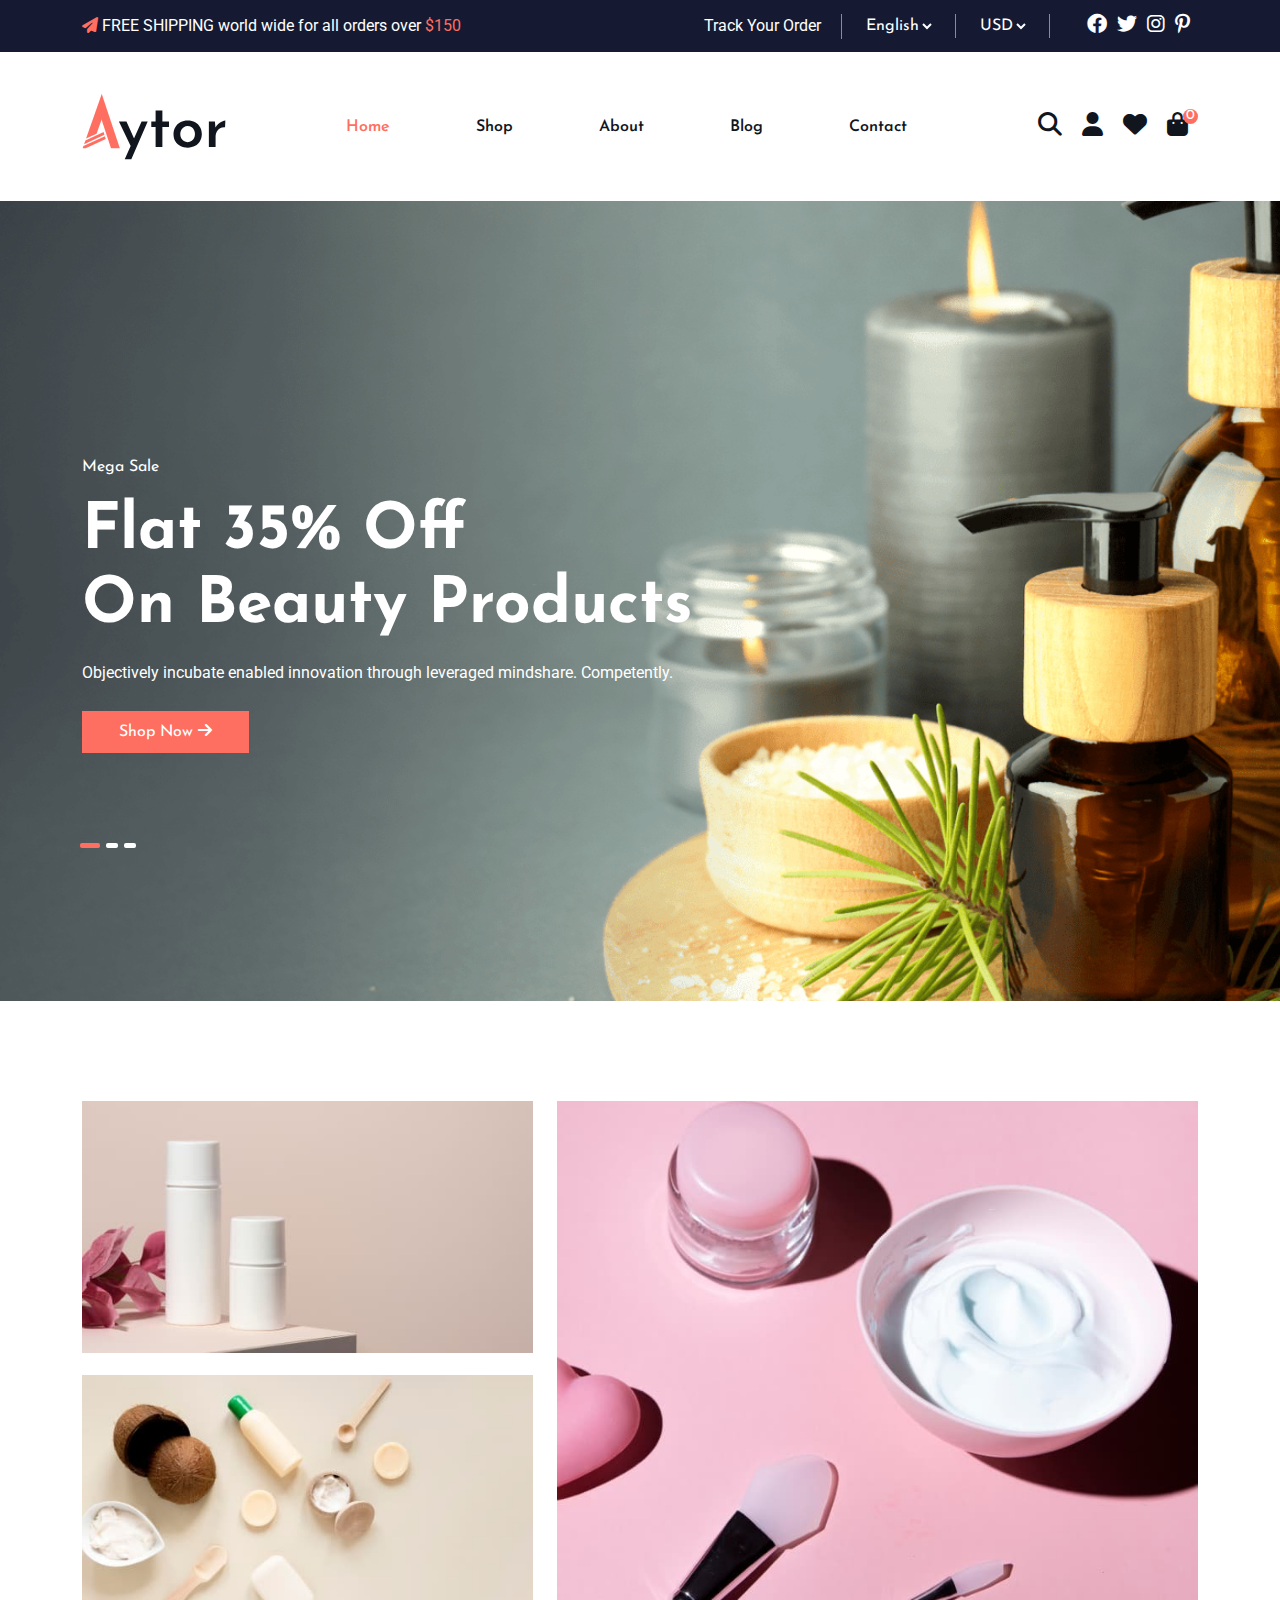
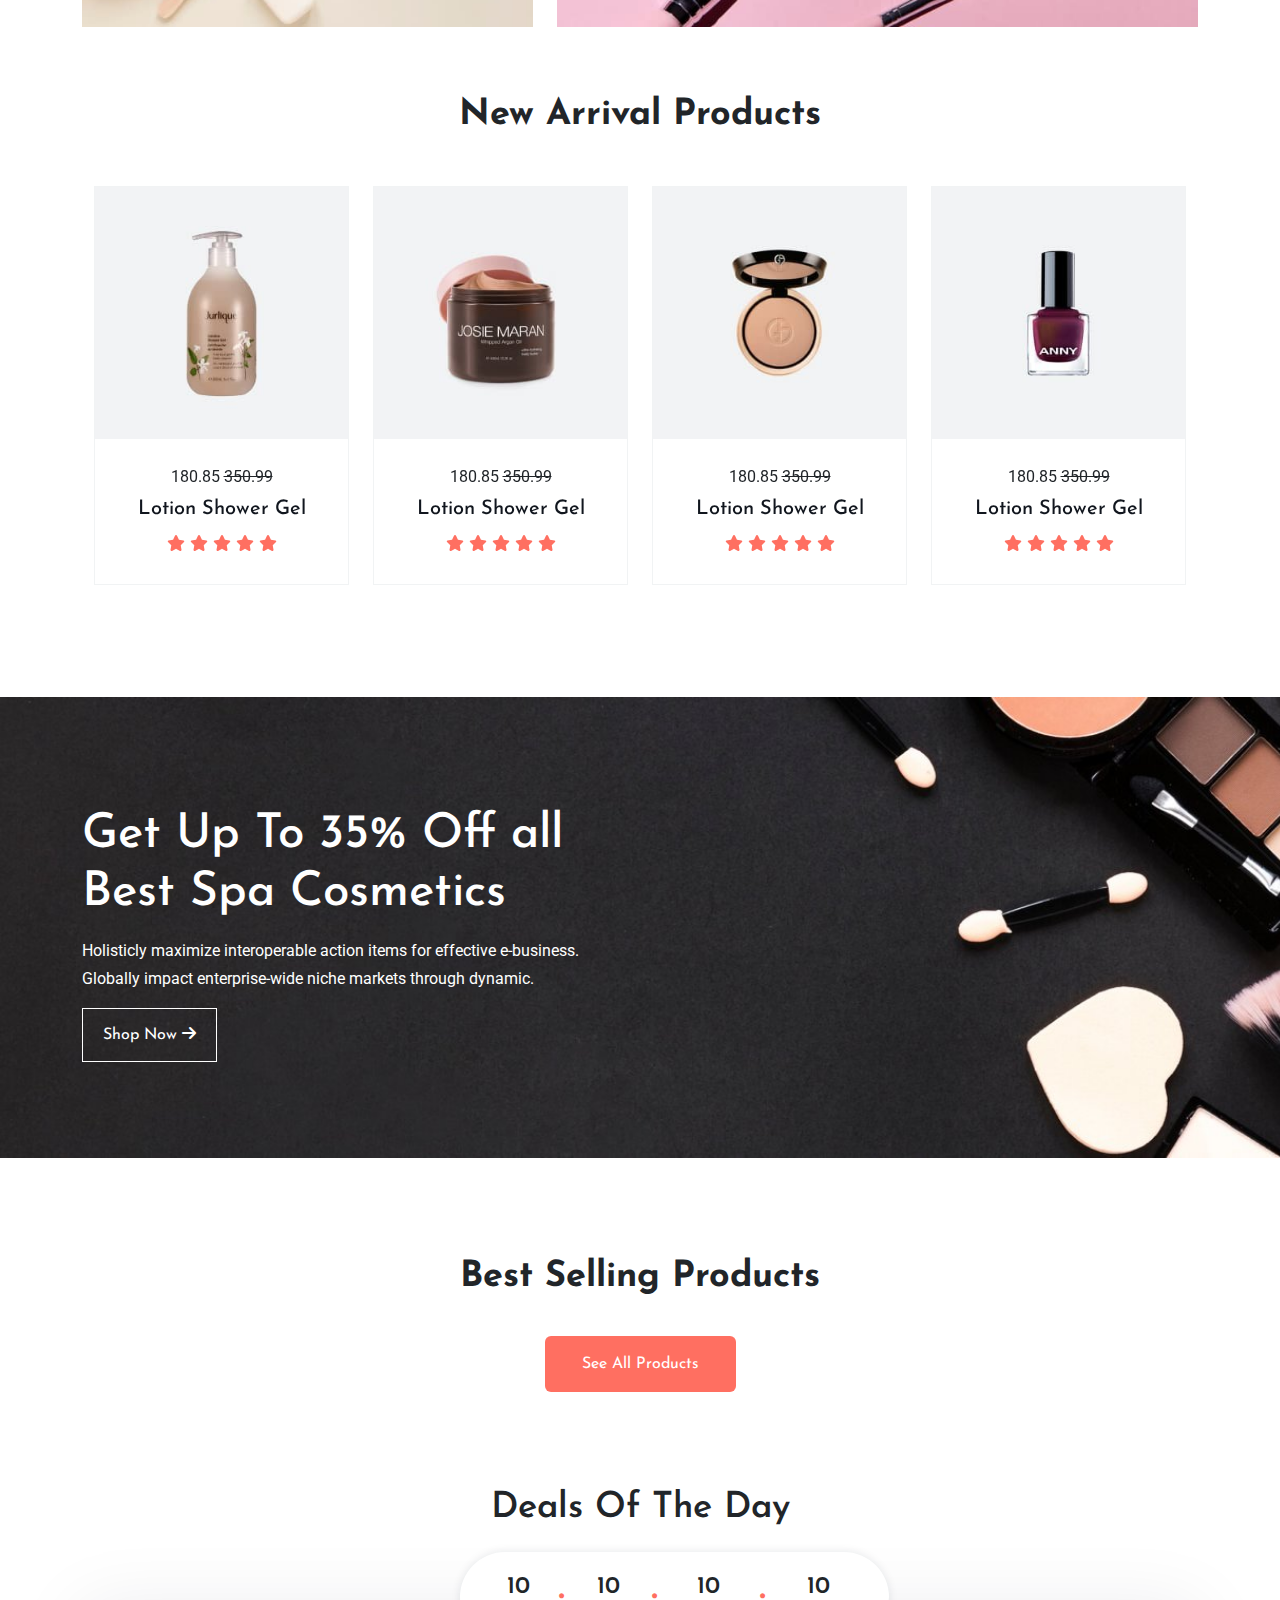
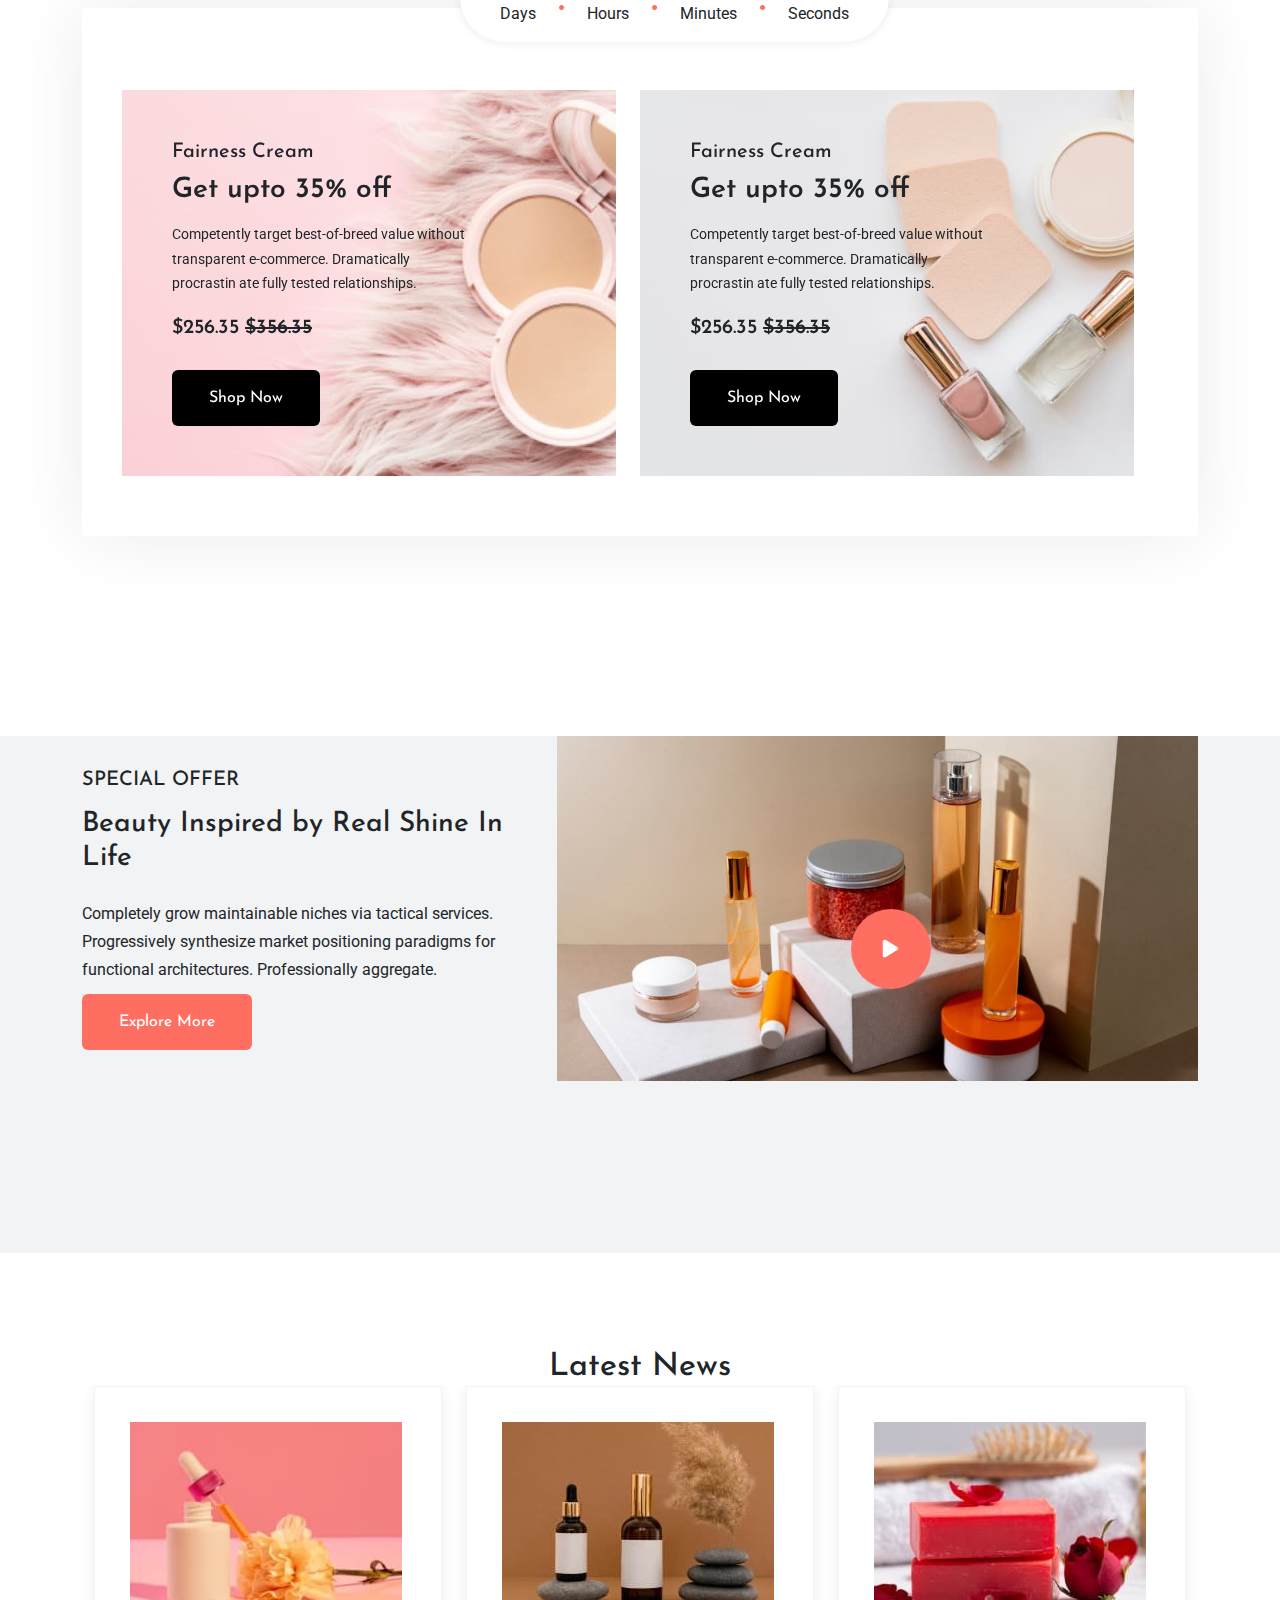
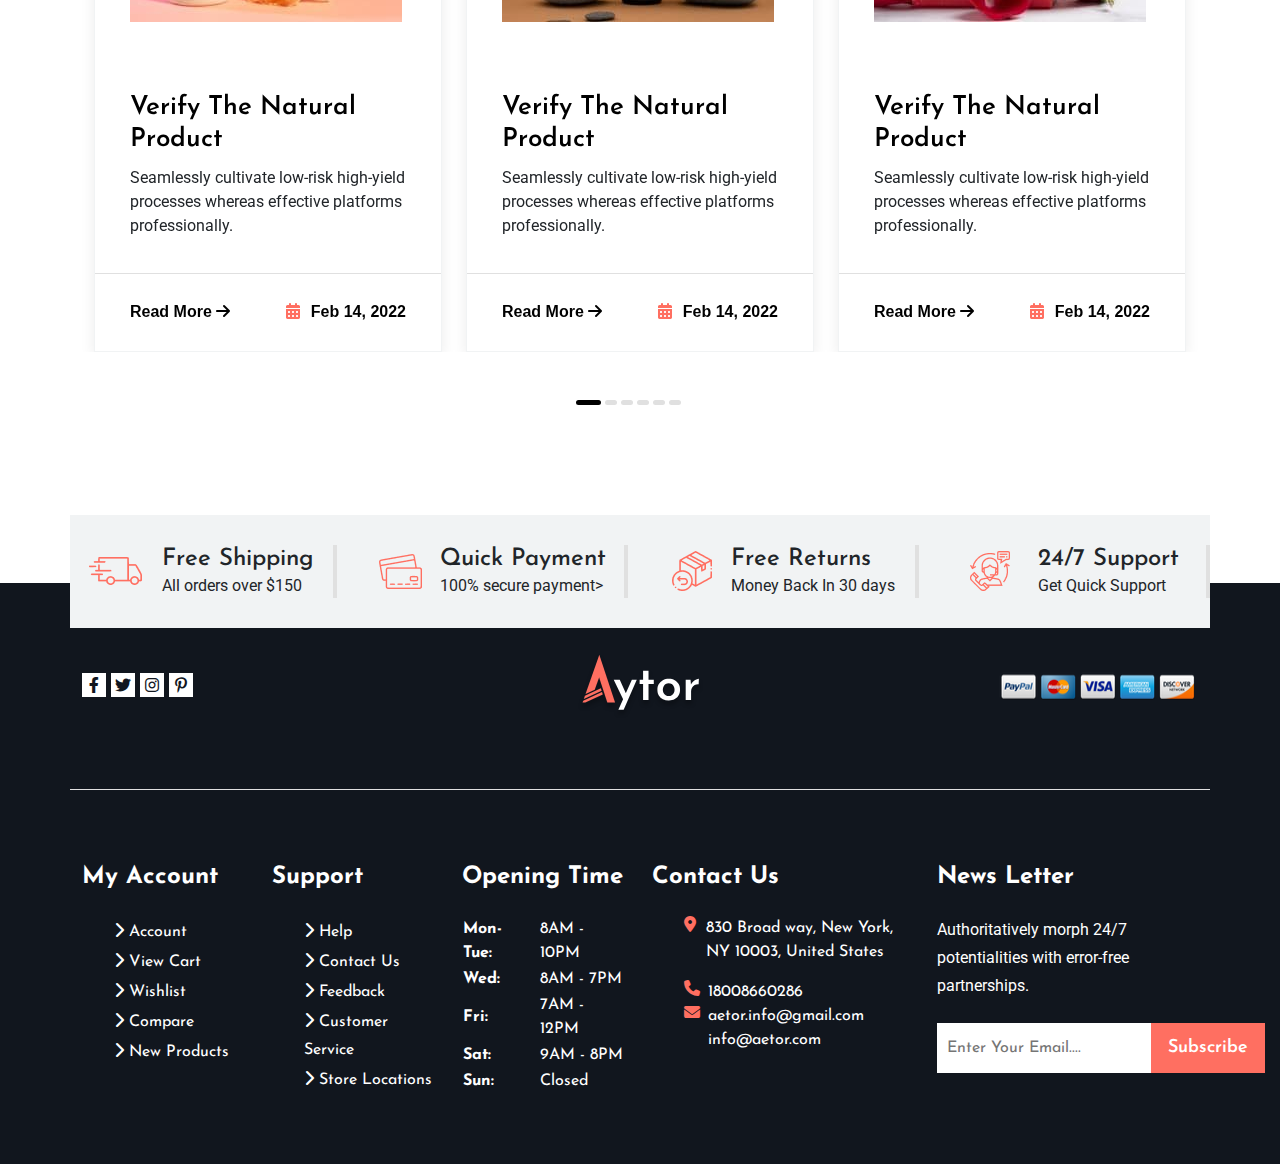
==== index.html @ 137b24bf "news section" ====
<!DOCTYPE html>
<html lang="en">

    <head>
        <meta charset="UTF-8">
        <meta name="viewport" content="width=device-width, initial-scale=1.0">
        <meta name="author" content="">
        <meta name="title" content="">
        <meta name="description" content="">
        <meta name="keywords" content="">
        <title>Aytor</title>
        
        <!-- favicon link  -->
        <link rel="apple-touch-icon" sizes="180x180" href="./assets/images/apple-icon-180x180.png">
        <link rel="icon" type="image/png" sizes="192x192"  href="./assets/images/android-icon-192x192.png">

        <!-- Google Fonts -->
        <link rel="preconnect" href="https://fonts.googleapis.com">
        <link rel="preconnect" href="https://fonts.gstatic.com" crossorigin>
        <link href="https://fonts.googleapis.com/css2?family=Josefin+Sans:wght@300;400;700&family=Roboto:wght@300;400;700&display=swap" rel="stylesheet">
        <!-- Slick Css Link -->
        <link rel="stylesheet" href="./assets/vendors/css/slick.min.css">
        <!-- Bootstrap Css Link -->
        <link rel="stylesheet" href="./assets/vendors/css/bootstrap.min.css">
        <!-- Font Awesome Css Link -->
        <link rel="stylesheet" href="./assets/vendors/css/all.min.css">
        <!-- Common Css Link -->
        <link rel="stylesheet" href="./assets/css/common.css">
        <!-- Main Css Link -->
        <link rel="stylesheet" href="./assets/css/style.css">
        <!-- Responsive Css Link -->
        <link rel="stylesheet" href="./assets/css/responsive.css">


    </head>

    <body>

        <!--Header section start -->
        <header>
            <!--top_bar section start-->
              <section id="top_bar">
                    <div class="container">
                        <div class="row align-items-center">
                            <div class="col-lg-6 left ">
                                <p>
                                    <i class="fa-solid fa-paper-plane"></i>
                                    <span class="text-uppercase">free shipping</span> 
                                    world wide for all orders over
                                    <span>$150</span>
                                </p>

                            </div>
                            <div class="col-lg-6 d-flex right">
                                <ul class="d-flex align-items-center">
                                    <li>
                                        <a href="#">Track Your Order</a>                                    
                                    </li>
                                    <li>
                                        <select name="" id="">
                                            <option value="">English</option>
                                            <option value="">Bangla</option>
                                        </select>
                                    </li>
                                    <li>
                                        <select name="" id="">
                                            <option value="">USD</option>
                                            <option value="">BDT</option>
                                        </select>
                                    </li>
                                </ul>

                               <ul class="d-flex align-items-center">
                                    <li><a href="#" class="d-inline-block"><i class="fa-brands fa-facebook"></i></a></li>
                                    <li><a href="#" class="d-inline-block"><i class="fa-brands fa-twitter"></i></a></li>
                                    <li><a href="#" class="d-inline-block"><i class="fa-brands fa-instagram"></i></a></li>
                                    <li><a href="#" class="d-inline-block"><i class="fa-brands fa-pinterest-p"></i></a></li>
                                </ul>
                            </div>
                        </div>
                    </div>
              </section>
            <!--top_bar section end-->
            <!--nav_bar section start-->
              <nav id="nav_bar" class="navbar navbar-expand-lg">
                    <div class="container">
                        <a href="index.html" class="navbar-brand"><img src="./assets/images/Logo.svg" alt="" class="img-fluid"></a>
                        <button class="navbar-toggler" data-bs-toggle="collapse" data-bs-target="#menu">
                            <span class="navbar-toggler-icon"></span>
                        </button>
                        <div class="collapse navbar-collapse " id="menu">
                            <ul class="navbar-nav mx-auto">
                                <li><a href="./index.html" class="active">Home</a></li>
                                <li><a href="./shop.html">Shop</a></li>
                                <li><a href="./about.html">About</a></li>
                                <li><a href="./blog.html">Blog</a></li>
                                <li><a href="./contact.html">Contact</a></li>
                            </ul>
                            <ul class="d-flex">
                                <li><button id="search"><i class="fa-solid fa-magnifying-glass"></i></button></li>
                                <li><a href=""><i class="fa-solid fa-user"></i></a></li>
                                <li><a href="wishlist.html"><i class="fa-solid fa-heart"></i></a></li>
                                <li>
                                    <button class="position-relative">
                                        <i class="fa-solid fa-shopping-bag"></i>
                                        <span>0</span>
                                    </button>
                                </li>
                            </ul>
                        </div>
            		</div>
                    
                </nav>
                
            <!--nav_bar section end-->
        </header>
        <!-- Header section end -->


        <!-- Main section start -->
        <main>
           <!--hero section start-->
             <section id="hero">
                <div class="slider position-relative">
                    <div class="hero_1 d-flex align-items-center" style="background-image: url(./assets/images/hero_2_bg_1.png);">
                        <div class="container">
                            <div class="row">
                                <div class="col-lg-8">
                                    <span>
                                        Mega Sale
                                    </span>
                                    <h1>
                                      Flat 35% Off <br>
                                       On Beauty Products
                                    </h1>
                                    <p>
                                        Objectively incubate enabled innovation through leveraged
                                        mindshare. Competently.                            
                                   </p>
                                    <a href="">Shop Now  <i class="fa-solid fa-arrow-right"></i></a>
                                   
                                </div>
    
                            </div>
                        </div>    
                    </div>    

                    <div class="hero_2 d-flex align-items-center " style="background-image: url(./assets/images/hero_2_bg_2.png);">
                        <div class="container">
                            <div class="row">
                                <div class="col-lg-6">
                                    
                                    <span>
                                        Big Sale
                                    </span>
                                    <h1>
                                        Product For
                                        Spa Treatment
                                    </h1>

                                    <p>
                                        Objectively incubate enabled innovation through leveraged
                                        mindshare. Competently.
                                    </p>
                              <a href="#">Shop Now  <i class="fa-solid fa-arrow-right"></i></a>
                                </div>
                            </div>
                        </div>
                
                    </div>
                    <div class="hero_3 d-flex align-items-center" style="background-image: url(./assets/images/hero_2_bg_3.png);">                   
                        <div class="container">
                            <div class="row">
                                <div class="col-lg-6">
                                    
                                    <span>
                                        Flat 30% off
                                    </span>
                                    <h1 class="text-capitalize">
                                        Cream for shine your skin
                                    </h1>

                                    <p>
                                        Objectively incubate enabled innovation through leveraged
                                        mindshare. Competently.
                                    </p>
                                    <a href="#">Shop Now  <i class="fa-solid fa-arrow-right"></i></a>
                                </div>
                            </div> 
                        </div>    
                    </div>
                    
                </div>

             </section>
           <!--hero section end-->
           <!--hightlight section start-->
             <section id="highlight">
                <div class="container">
                    <div class="row">
                        <div class="col-lg-5 d-flex flex-column justify-content-between">
                            <div class="product_intro">
                                <img class="img-fluid" src="./assets/images/banner_2_1.jpg" alt="">
                                <div class="overlay d-flex flex-column align-items-center justify-content-center">
                                    <h2><a href="">Beauty Cream</a></h2>
                                    <a href="" class="shop"> Shop Now <i class="fa-solid fa-arrow-right"></i></a>
                                </div>
                            </div>
                            <div class="product_intro">
                                <img class="img-fluid" src="./assets/images/banner_2_2.jpg" alt="">
                                <div class="overlay d-flex flex-column align-items-center justify-content-center">
                                    <h2><a href="">Natural Cream</a></h2>
                                    <a href="" class="shop"> Shop Now <i class="fa-solid fa-arrow-right"></i></a>
                                </div>
                            </div>
                        </div>
                        <div class="col-lg-7">
                            <div class="product_intro">
                                <img class="img-fluid" src="./assets/images/banner_2_3.jpg" alt="">
                                <div class="overlay d-flex flex-column align-items-center justify-content-center">
                                    <h2><a href="">Face Cream</a></h2>
                                    <a href="" class="shop"> Shop Now <i class="fa-solid fa-arrow-right"></i></a>
                                </div>
                            </div>
                        </div>
                    </div>
                </div>
             </section>
           <!--hightlight section end-->
           <!--new_arrival section start-->
             <section id="new_arrival">
                <div class="container">
                    <h2 class="text-center">New Arrival Products</h2>
                    <div class="slide_1"> 
                        <div class="product_card">
                                <div class="product_img">
                                    <img src="./assets/images/featured-2-1.jpg" alt="" class="show_img img-fluid">
                                    <!-- <img src="./assets/images/featured-2-1h.jpg" alt="" class="hover_img"> -->
                                </div>
                                <div class="product_info text-center">
                                    <p>
                                        180.85 
                                        <del>350.99</del>
                                    </p>
                                    <h5><a href="./shop_detail.html">Lotion Shower Gel</a></h5>
                                    <div>
                                        <i class="fa-solid fa-star"></i>
                                        <i class="fa-solid fa-star"></i>
                                        <i class="fa-solid fa-star"></i>
                                        <i class="fa-solid fa-star"></i>
                                        <i class="fa-solid fa-star"></i>
                                    </div>
                                </div>
                                <div class="action">
                                    <ul>
                                        <li><a href="">1</a></li>
                                        <li><a href="">2</a></li>
                                        <li><a href="">3</a></li>
                                        <li><a href="">4</a></li>
                                    </ul>
                                </div>
                        </div>           
                        <div class="product_card">
                                <div class="product_img">
                                    <img src="./assets/images/featured-2-2.jpg" alt="" class="show_img img-fluid">
                                    <!-- <img src="./assets/images/featured-2-2h.jpg" alt="" class="hover_img"> -->
                                </div>
                                <div class="product_info text-center">
                                    <p>
                                        180.85 
                                        <del>350.99</del>
                                    </p>
                                    <h5><a href="./shop_detail.html">Lotion Shower Gel</a></h5>
                                    <div>
                                        <i class="fa-solid fa-star"></i>
                                        <i class="fa-solid fa-star"></i>
                                        <i class="fa-solid fa-star"></i>
                                        <i class="fa-solid fa-star"></i>
                                        <i class="fa-solid fa-star"></i>
                                    </div>
                                </div>
                        </div>           
                        <div class="product_card">
                                <div class="product_img">
                                    <img src="./assets/images/featured-2-3.jpg" alt="" class="show_img img-fluid">
                                    <!-- <img src="./assets/images/featured-2-3h.jpg" alt="" class="hover_img"> -->
                                </div>
                                <div class="product_info text-center">
                                    <p>
                                        180.85 
                                        <del>350.99</del>
                                    </p>
                                    <h5><a href="./shop_detail.html">Lotion Shower Gel</a></h5>
                                    <div>
                                        <i class="fa-solid fa-star"></i>
                                        <i class="fa-solid fa-star"></i>
                                        <i class="fa-solid fa-star"></i>
                                        <i class="fa-solid fa-star"></i>
                                        <i class="fa-solid fa-star"></i>
                                    </div>
                                </div>
                        </div>           
                        <div class="product_card">
                                <div class="product_img">
                                    <img src="./assets/images/featured-2-4.jpg" alt="" class="show_img img-fluid">
                                    <!-- <img src="./assets/images/featured-2-4h.jpg" alt="" class="hover_img"> -->
                                </div>
                                <div class="product_info text-center">
                                    <p>
                                        180.85 
                                        <del>350.99</del>
                                    </p>
                                    <h5><a href="./shop_detail.html">Lotion Shower Gel</a></h5>
                                    <div>
                                        <i class="fa-solid fa-star"></i>
                                        <i class="fa-solid fa-star"></i>
                                        <i class="fa-solid fa-star"></i>
                                        <i class="fa-solid fa-star"></i>
                                        <i class="fa-solid fa-star"></i>
                                    </div>
                                </div>
                        </div>           
                        <div class="product_card">
                                <div class="product_img">
                                    <img src="./assets/images/featured-2-5.jpg" alt="" class="show_img img-fluid">                
                                    <!-- <img src="./assets/images/featured-2-5h.jpg" alt="" class="hover_img">  -->
                                </div>
                                <div class="product_info text-center">
                                    <p>
                                        180.85 
                                        <del>350.99</del>
                                    </p>
                                    <h5><a href="./shop_detail.html">Lotion Shower Gel</a></h5>
                                    <div>
                                        <i class="fa-solid fa-star"></i>
                                        <i class="fa-solid fa-star"></i>
                                        <i class="fa-solid fa-star"></i>
                                        <i class="fa-solid fa-star"></i>
                                        <i class="fa-solid fa-star"></i>
                                    </div>
                                </div>
                        </div>           
                        <div class="product_card">
                                <div class="product_img">
                                    <img src="./assets/images/featured-2-6.jpg" alt="" class="show_img img-fluid">
                                    <!-- <img src="./assets/images/featured-2-6h.jpg" alt="" class="hover_img"> -->
                                </div>
                                <div class="product_info text-center">
                                    <p>
                                        180.85 
                                        <del>350.99</del>
                                    </p>
                                    <h5><a href="./shop_detail.html">Lotion Shower Gel</a></h5>
                                    <div>
                                        <i class="fa-solid fa-star"></i>
                                        <i class="fa-solid fa-star"></i>
                                        <i class="fa-solid fa-star"></i>
                                        <i class="fa-solid fa-star"></i>
                                        <i class="fa-solid fa-star"></i>
                                    </div>
                                </div>
                        </div>           
                        <div class="product_card">
                                <div class="product_img">
                                    <img src="./assets/images/featured-2-7.jpg" alt="" class="show_img img-fluid">
                                    <!-- <img src="./assets/images/featured-2-7h.jpg" alt="" class="hover_img"> -->
                                </div>
                                <div class="product_info text-center">
                                    <p>
                                        180.85 
                                        <del>350.99</del>
                                    </p>
                                    <h5><a href="./shop_detail.html">Lotion Shower Gel</a></h5>
                                    <div>
                                        <i class="fa-solid fa-star"></i>
                                        <i class="fa-solid fa-star"></i>
                                        <i class="fa-solid fa-star"></i>
                                        <i class="fa-solid fa-star"></i>
                                        <i class="fa-solid fa-star"></i>
                                    </div>
                                </div>
                        </div>           
                        <div class="product_card">
                                <div class="product_img">
                                    <img src="./assets/images/featured-2-8.jpg" alt="" class="show_img img-fluid">
                                    <!-- <img src="./assets/images/featured-2-8h.jpg" alt="" class="hover_img"> -->
                                </div>
                                <div class="product_info text-center">
                                    <p>
                                        180.85 
                                        <del>350.99</del>
                                    </p>
                                    <h5><a href="./shop_detail.html">Lotion Shower Gel</a></h5>
                                    <div>
                                        <i class="fa-solid fa-star"></i>
                                        <i class="fa-solid fa-star"></i>
                                        <i class="fa-solid fa-star"></i>
                                        <i class="fa-solid fa-star"></i>
                                        <i class="fa-solid fa-star"></i>
                                    </div>
                                </div>
                        </div>       
                    </div>   
           		</div>
             </section>
           <!--new_arrival section end-->

           <!--banner section start-->
             <section id="banner" class="d-flex align-items-center" style="background-image: url(./assets/images/offer_banner_2_1.jpg);">
                <div class="container">
                    <div class="row">
                        <div class="col-lg-6">
                            <h2>
                                Get Up To 35% Off all Best Spa Cosmetics
                            </h2>
                            <p>
                                Holisticly maximize interoperable action items for effective e-business. Globally impact enterprise-wide niche markets through dynamic.
                            </p>
                            <a href="#">Shop Now <i class="fa-solid fa-arrow-right"></i></a>
                        </div>
                </div>    
             
               
             </section>
           <!--banner section end-->
            <!--best_selling section start-->
               <section id="best_selling">
                    <div class="container">
                        <h2 class="text-center">Best Selling Products</h2>
                            <div class="row">

                            </div>
                        <div class="d-flex justify-content-center">
                            <a class="text-capitalize btn" href="">See All products</a>
                        </div>
             		</div>
               </section>
            <!--best_selling section end-->
            <!--deals section start-->
              <section id="dealing">
                <div class="container">
                    <h2 class="text-center">Deals Of The Day</h2>
                    <div class="row">
                        <div class="col-lg-4 mx-auto text-center">
                            <div id="timer">
                                <div>
                                    <h5>10</h5>
                                    <p>Days</p>
                                </div>
                                <span>:</span>
                                <div>
                                    <h5>10</h5>
                                    <p>Hours</p>
                                </div>
                                <span>:</span>
                                <div>
                                    <h5>10</h5>
                                    <p>Minutes</p>
                                </div>
                                <span>:</span>
                                <div>
                                    <h5>10</h5>
                                    <p>Seconds</p>
                                </div>
                            </div>
                        </div>
                    </div>
                    
                       <div class="slide_2">
                            <div class="deals" style="background-image: url(./assets/images/offer_banner_2_2.jpg); width: 632px;">
                                <h5>Fairness Cream</h5>
                                <h4>Get upto 35% off</h4>
                                <p class="w-75">Competently target best-of-breed value without transparent e-commerce. Dramatically procrastin ate fully tested relationships.</p>
                                <h3>
                                    $256.35
                                    <del>$356.35</del> 
                                </h3>
                                
                                <a href="" class="btn">Shop Now</a>
                            </div>
                            <div class="deals" style="background-image: url(./assets/images/offer_banner_2_3.jpg); width: 632px;">
                                <h5>Fairness Cream</h5>
                                <h4>Get upto 35% off</h4>
                                <p  class="w-75">Competently target best-of-breed value without transparent e-commerce. Dramatically procrastin ate fully tested relationships.</p>
                                <h3>
                                    $256.35
                                    <del>$356.35</del> 
                                </h3>
                                
                                <a href="" class="btn">Shop Now</a>
                            </div>
                            <div class="deals" style="background-image: url(./assets/images/offer_banner_2_4.jpg); width: 632px;">
                                <h5>Fairness Cream</h5>
                                <h4>Get upto 35% off</h4>
                                <p  class="w-75">Competently target best-of-breed value without transparent e-commerce. Dramatically procrastin ate fully tested relationships.</p>
                                <h3>
                                    $256.35
                                    <del>$356.35</del> 
                                </h3>
                                
                                <a href="" class="btn">Shop Now</a>
                            </div>
                    </div>
            	</div>
              </section>
            <!--deals section end-->
            <!--special_offer section start-->
              <section id="special_offer">
                <div class="container">
                    <div class="row align-items-center">
                        <div class="col-lg-5">
                            <div class="d-flex align-items-center h-100 content" >
                                <div>
                                    <h5>SPECIAL OFFER</h5>
                                    <h3>Beauty Inspired by Real Shine In Life</h3>
                                    <p>
                                        Completely grow maintainable niches via tactical services. Progressively synthesize market positioning paradigms for functional architectures. Professionally aggregate.
                                    </p>
                                    <a href="" class="btn">Explore More</a>
                                </div>
                            </div>
                        </div>
                        <div class="col-lg-7 img">
                            <img class="img-fluid" src="./assets/images/banner_8.jpg" alt="">
                            <a href="" ><i class="fa-solid fa-play btn-round"></i></a>
                        </div>
                    </div>
                </div>                
              </section>
            <!--special_offer section end-->
            <!--news section start-->
              <section id="news">
                    <div class="container">
                        <h2 class="text-center">Latest News</h2>
                        <div class="slide_3">
                            <div class="news_card">
                                <div class="news_img">
                                    <img src="./assets/images/blog_card_1.jpg" alt="">
                                </div>
                                <div class="news_content">
                                    <h3>
                                        <a href="">Verify The Natural Product</a>
                                    </h3>
                                    <p>
                                        Seamlessly cultivate low-risk high-yield processes whereas effective platforms professionally.
                                    </p>
                                </div>
                                <div class="read d-flex align-items-center justify-content-between">
                                    <div>   
                                        <a href="">
                                            Read More
                                            <i class="fa-solid fa-arrow-right"></i>
                                        </a>    
                                    </div>
                                    <div>
                                        <a><i class="fa-solid fa-calendar-days"></i> Feb 14, 2022</a>
                                    </div>
    
                                </div>
                            </div>
                            <div class="news_card">
                                <div class="news_img">
                                    <img src="./assets/images/blog_card_2.jpg" alt="">
                                </div>
                                <div class="news_content">
                                    <h3>
                                        <a href="">Verify The Natural Product</a>
                                    </h3>
                                    <p>
                                        Seamlessly cultivate low-risk high-yield processes whereas effective platforms professionally.
                                    </p>
                                </div>
                                <div class="read d-flex align-items-center justify-content-between">
                                    <div>
                                        <a href="">
                                            Read More
                                            <i class="fa-solid fa-arrow-right"></i>
                                        </a>    
                                    </div>
                                    <div>
                                        <a><i class="fa-solid fa-calendar-days"></i> Feb 14, 2022</a>
                                    </div>
    
                                </div>
                            </div>
                            <div class="news_card">
                                <div class="news_img">
                                    <img src="./assets/images/blog_card_3.jpg" alt="">
                                </div>
                                <div class="news_content">
                                    <h3>
                                        <a href="">Verify The Natural Product</a>
                                    </h3>
                                    <p>
                                        Seamlessly cultivate low-risk high-yield processes whereas effective platforms professionally.
                                    </p>
                                </div>
                                <div class="read d-flex align-items-center justify-content-between">
                                    <div>
                                        <a href="">
                                            Read More
                                            <i class="fa-solid fa-arrow-right"></i>
                                        </a>
                                    </div>
                                    <div>
                                        <a><i class="fa-solid fa-calendar-days"></i> Feb 14, 2022</a>
                                    </div>
    
                                </div>
                            </div>
                            <div class="news_card">
                                <div class="news_img">
                                    <img src="./assets/images/blog_card_4.jpg" alt="">
                                </div>
                                <div class="news_content">
                                    <h3>
                                        <a href="">Verify The Natural Product</a>
                                    </h3>
                                    <p>
                                        Seamlessly cultivate low-risk high-yield processes whereas effective platforms professionally.
                                    </p>
                                </div>
                                <div class="read d-flex align-items-center justify-content-between">
                                    <div>
                                        <a href="">
                                            Read More
                                            <i class="fa-solid fa-arrow-right"></i>
                                        </a>
                                    </div>
                                    <div>
                                        <a><i class="fa-solid fa-calendar-days"></i> Feb 14, 2022</a>
                                    </div>
    
                                </div>
                            </div>
                            <div class="news_card">
                                <div class="news_img">
                                    <img src="./assets/images/blog_card_5.jpg" alt="">
                                </div>
                                <div class="news_content">
                                    <h3>
                                        <a href="">Verify The Natural Product</a>
                                    </h3>
                                    <p>
                                        Seamlessly cultivate low-risk high-yield processes whereas effective platforms professionally.
                                    </p>
                                </div>
                                <div class="read d-flex align-items-center justify-content-between">
                                    <div>
                                        <a href="">
                                            Read More
                                            <i class="fa-solid fa-arrow-right"></i>
                                        </a>
                                    </div>
                                    <div>
                                        <a><i class="fa-solid fa-calendar-days"></i> Feb 14, 2022</a>
                                    </div>
    
                                </div>
                            </div>
                            <div class="news_card">
                                <div class="news_img">
                                    <img src="./assets/images/blog_card_6.jpg" alt="">
                                </div>
                                <div class="news_content">
                                    <h3>
                                        <a href="">Verify The Natural Product</a>
                                    </h3>
                                    <p>
                                        Seamlessly cultivate low-risk high-yield processes whereas effective platforms professionally.
                                    </p>
                                </div>
                                <div class="read d-flex align-items-center justify-content-between">
                                    <div>
                                        <a href="">
                                            Read More
                                            <i class="fa-solid fa-arrow-right"></i>
                                        </a>
                                    </div>
                                    <div>
                                        <a><i class="fa-solid fa-calendar-days"></i> Feb 14, 2022</a>
                                    </div>
    
                                </div>
                            </div>
                            
                        </div>
            		</div>
              </section>
            <!--news section end-->
            <!--features section start-->
              <section id="features">
                    <div class="container">
                        <div class="row">
                            <div class="col-lg-3">
                                <div class="shipping d-flex align-items-center">
                                    <div>
                                        <img src="./assets/images/truck.png" alt="">
                                    </div>
                                    <div>
                                        <h4>Free Shipping</h4>
                                        <p>All orders over <span>$150</span></p>
                                    </div>
                                </div>
                            </div>    
                            <div class="col-lg-3">
                                <div class="payment d-flex align-items-center">
                                    <div>
                                        <img src="./assets/images/card.png" alt="">
                                    </div>
                                    <div>
                                        <h4>Quick Payment</h4>
                                        <p>100% secure payment></p>
                                    </div>
                                </div>
                            </div>
                            <div class="col-lg-3">
                                <div class="returns d-flex align-items-center">
                                    <div>
                                        <img src="./assets/images/return.png" alt="">
                                    </div>
                                    <div>
                                        <h4>Free Returns</h4>
                                        <p>Money Back In 30 days</p>
                                    </div>
                                </div>    
                            </div>    
                            <div class="col-lg-3">
                                <div class="support d-flex align-items-center">
                                    <div>
                                        <img src="./assets/images/support.png" alt="" >
                                    </div>
                                    <div>
                                        <h4>24/7 Support</h4>
                                        <p>Get Quick Support</p>
                                    </div>
                                </div>    
                            </div>    
                        </div>
            		</div>
              </section>
            <!--features section end-->
        </main>

        <!--Main section end -->


        <!-- Footer section start -->
        <footer>
            <div class="container">
                <div class="row align-items-center part_1">
                    <div class="col-lg-3 logo">
                        <a href="#"><i class="fa-brands fa-facebook-f"></i></a>
                        <a href="#"><i class="fa-brands fa-twitter"></i></a>
                        <a href="#"><i class="fa-brands fa-instagram"></i></a>
                        <a href="#"><i class="fa-brands fa-pinterest-p"></i></a>
                    </div>
                    <div class="col-lg-6  text-center">
                        <a href="./index.html"><img src="./assets/images/Logo footer.svg" alt=""></a>
                    </div>
                    <div class="col-lg-3 text-end">
                        <img src="./assets//images/credit-card-logo.svg" alt="">
                    </div>
                </div>
               
            
                <div class="part_2">
                    <div class="row">
                        <div class="col-lg-2">
                            <h4>My Account</h4>           
                            <ul class="arrow">
                                <li><a href="#">Account</a></li>
                                <li><a href="#">View Cart</a></li>
                                <li><a href="#">Wishlist</a></li>
                                <li><a href="#">Compare</a></li>
                                <li><a href="#">New Products</a></li>
                            </ul>
                        </div>
                        <div class="col-lg-2">
                            <h4>Support</h4>
                            <ul class="arrow">
                                <li><a href="#">Help</a></li>
                                <li><a href="#">Contact Us</a></li>
                                <li><a href="#">Feedback</a></li>
                                <li><a href="#">Customer Service</a></li>
                                <li><a href="#">Store Locations</a></li>
                            </ul>
                        </div>
                        <div class="col-lg-2">
                                <h4>Opening Time</h4>
                            <table>
                                    <tr>
                                        <th>Mon-Tue:</th>
                                        <td>8AM - 10PM</td>
                                    </tr>
                                    <tr>
                                        <th>Wed:</th>
                                        <td>8AM - 7PM</td>
                                    </tr>
                                    <tr>
                                        <th>Fri:</th>
                                        <td>7AM - 12PM</td>
                                    </tr>
                                    <tr>
                                        <th>Sat:</th>
                                        <td>9AM - 8PM</td>
                                    </tr>
                                    <tr>
                                        <th>Sun:</th>
                                        <td>Closed</td>
                                    </tr>
                            </table>

                        </div>
                        <div class="col-lg-3 contact">
                                <h4>Contact Us</h4>
                            <ul >
                                <li class="d-flex">
                                    <i class="fa-solid fa-map-marker-alt"></i>
                                    <address>
                                        830 Broad way, New York, NY 10003, United States
                                    </address>
                                    
                                </li>
                                <li class="d-flex">
                                    <i class="fa-solid fa-phone"></i>
                                    <a href="callto":+18008660286>18008660286</a>
                                </li>
                                
                                <li class="d-flex">
                                    <i class="fa-solid fa-envelope"></i>
                                    <div>
                                        <a href="mailto:aetor.info@gmail.com">aetor.info@gmail.com</a>
                                        <a href="mailto:info@aetor.com">info@aetor.com</a>
                                    </div>
                                </li>
                                    
                                
                            </ul>
                        </div>
                        <div class="col-lg-3">
                            <h4>News Letter</h4>
                            <p>Authoritatively morph 24/7 potentialities with error-free partnerships.</p>
                            <form action="" class="d-flex" >
                                <input type="mail" placeholder="Enter Your Email....">
                                <button type="submit">Subscribe</button>
                            </form>
                        </div>
                        
                    </div>
                </div>
            </div>
        </footer>
        <!--Footer section end-->

        <!--seacrch_modal section start-->
          <section id="search_modal">
                <div class="container">
                    <div class="row align-items-center h-100">
                        <div class="col-lg-8 mx-auto">
                            <form action="" class="d-flex align-items-center ">
                                <input type="search" class="w-100" placeholder="What are you looking for">
                                <button type="submit"><i class="fa-solid fa-magnifying-glass"></i></button>
                            </form>

                        </div>
                    </div>
        		</div>
                <button id="close_btn"><i class="fa-solid fa-xmark"></i></button>
          </section>
        <!--seacrch_modal section end-->


        <!-- jQuery Js Src -->
        <script src="./assets/vendors/js/jquery-3.7.0.min.js"></script>
        <!-- Bootstrap Js Src -->
        <script src="./assets/vendors/js/bootstrap.bundle.min.js"></script>
        <!-- Slick Js Src -->
        <script src="./assets/vendors/js/slick.min.js"></script>
        <!-- Main Js Src -->
        <script src="./assets/js/app.js"></script>

    </body>

</html>
---- assets/css/common.css ----
/*  bootstap reset css start */
:root{
    --primary-font: "Josefin Sans", sans-serif;
    --secondary-font: "Roboto", sans-serif;
}

h1,
h2,
h3,
h4,
h5,
h6,
p,
ul,
ol {
    margin: 0;
}
ul,
ol {
    list-style-type: none;
}
a,
a:hover {
    text-decoration: none;
}
input,
.form-control {
    outline: 0;
    box-shadow: none;
}
body{
    font-family: var(--primary-font);
}
p{
    font-family: var(--secondary-font);
}

#nav_bar #menu ul li  .active{
    color: var(--first_primary_color);
    
}

.btn{
    padding: 13px 37px;
    line-height: 30px;
    border: none;
    background-color: var(--first_primary_color);
    color: var(--white);
    transition: 0.4s;
}
.btn:hover, .btn-round:hover{
    background-color: var(--white);
    color: var(--first_primary_color);
}
.btn-round{
    height: 80px;
    width: 80px;
    line-height: 80px;
    border-radius: 50%;
    text-align: center;
    background-color: var(--first_primary_color)

}
.content p{
    padding-top: 25px;
    padding-bottom: 10px;
    line-height: 28px;
}
.content h5{
    font-size: 20px;
    line-height: 26px;
    padding-bottom: 15px;

}
footer{
    background-color: var(--text-color);
    color: var(--white);
}
/*  bootstrap reset css end */
---- assets/css/style.css ----
/* 
Theme Name: Aytor
Version : 1.0.0

Table of contents

common section
1) Header Part
    1.1) Top Bar Section
    1.2) Nav Bar Section

 */
 /* Variables */

 :root{
    --first_primary_color: #FF6F61;
    --second_primary_color: #FF5645;
    --third_primary_color: #151A32;
    --text-color: #11161E;
    --paragraph_color: #444444;
    --background_color:#F1F1F1;
    --white: #FFFFFF;
    --black: #000000;
    --bg: #F1F3F4;
    --Gray-5: #E0E0E0;

 }
/* top_bar css start*/
#top_bar {
    background-color: var(--third_primary_color);
    color: var(--white);
    padding: 11px 0;
}
#top_bar .left i,
#top_bar .left span:last-child{
    color: var(--first_primary_color);
}
#top_bar .right ul:first-child li {
    padding: 0 20px;
    border-right: 1px solid #8c8c8c;
}
#top_bar .right ul:first-child li a{
    font-family: var(--secondary-font);
    color: var(--white);
}
#top_bar .right ul:first-child li select{
    background-color: var(--third_primary_color);
    color: var(--white);
    border: none;
    
}
#top_bar .right ul:first-child li select:focus{
    outline: 0;
}

#top_bar .right ul:last-child a{
    color: var(--white);
    font-size: 20px;
    padding: 0 5px;
    transition: 0.4s;
}
#top_bar .right ul:last-child a:hover{
    color: var(--first_primary_color);
}

/* top_bar css end*/

/* nav_bar css start*/
#nav_bar{
    padding: 36px 0;
}
#nav_bar .collapse ul:first-child li a{
    font-family: var(--primary-font);
    color: var(--text-color);
    font-weight: 600;
    line-height: 26px;
    padding: 0 43px;
}
#nav_bar .collapse ul:last-child li button,
#nav_bar .collapse ul:last-child li a{
    font-size: 24px;
    border:none;
    background: none;
    padding: 0 10px;
    color: var(--text-color);
}
#nav_bar .collapse ul:first-child li a:hover,
#nav_bar .collapse ul:last-child li a:hover,
#nav_bar .collapse ul:last-child li button:hover{
    color: var(--first_primary_color);
}
#nav_bar .collapse ul:last-child li button span{
    position: absolute;
    top: 0;
    right: 0;
    font-size: 14px;
    color: var(--white);
    width: 15px;
    height: 15px;
    border-radius: 50%;
    background-color: var(--first_primary_color);
    line-height: 14px
}

/* nav_bar css end*/

/* hero css start*/
#hero .slider .hero_1,
#hero .slider .hero_2,
#hero .slider .hero_3{
    height: 800px;
    background-size: cover;
    background-position: center;
}  
#hero .slider .hero_1,
#hero .slider .hero_3{
    color: var(--white);
}
#hero .slider div h1{
    font-size: 64px;
    font-weight: 700;
    line-height: 74px;
    padding: 16px 0;
}
#hero .slider div p{
    line-height: 28px;
    padding-bottom: 30px;
}
#hero .slider div a{
    padding: 13px 37px;
    line-height: 30px;
    border: none;
    background-color: var(--first_primary_color);
    color: var(--white);
    transition: 0.4s;
}
#hero .slider div a:hover{
    background-color: var(--white);
    color: var(--first_primary_color);
}
#hero .slider .hero_2  a,
#banner a{
    background-color: var(--black);
    color: var(--white);
}
#hero .slider ul{
    display: flex;
    position: absolute;
    top:650px;
    left: 100px;
    
}
#hero .slider ul li{
    line-height: 0;
}
#hero .slider ul li button{
    border: none;
    background-color: var(--white);
    font-size: 0;
    width: 10px;
    height: 5px;
    border-radius: 2px;
    margin: 0 3px;
    cursor: pointer;
    transition: 0.4s;
}
#hero .slider ul li.slick-active button{
    width: 20px;
    background-color: var(--first_primary_color);
}
/* hero css end*/
/* highlight css start*/
#highlight{
    padding-top: 100px;
}
#highlight .product_intro{
    position: relative;
}
#highlight .product_intro .overlay{
    position: absolute;
    inset: 20px;
    background-color: rgba(0, 0, 0, 0.65);
    color: var(--white);
    transition: 0.6s;
    transform: scale(0);
}
#highlight .product_intro:hover .overlay{
    transform: scale(1);
}

#highlight .product_intro .overlay a{
    display: inline-block;
    padding-top: 30px;
    color: var(--white);
    position: relative;
}
#highlight .product_intro .overlay a:hover{
    color: var(--first_primary_color);
}

#highlight .product_intro .overlay a::after{
    content: "";
    transition: 0.4s;
    width: 0;
    border-bottom: 2px solid var(--first_primary_color);
    position: absolute;
    bottom: 0;
    left: 0;
    
}
#highlight .product_intro .overlay a.shop:hover::after{
    width: 100%;
}
/* highlight css end*/
/* new_arrival css start*/
#new_arrival{
    padding: 65px 0 100px 0;
}
#new_arrival h2{
    padding-bottom: 36px;
    font-size: 36px;
    line-height: 46px;
    font-weight: 800;
}
#new_arrival .slide_1 .product_card{
    border: 1px solid var(--bg);
    margin:12px;
    padding-bottom: 27px;
}
#new_arrival .product_info p{
    padding-top: 24px;
    line-height: 28px;
}
#new_arrival .product_info h5{
    font-size: 20px;
    line-height: 26px;
    padding: 5px 0 11px 0;

}
#new_arrival .product_info a{
    color: var(--text-color);
}
#new_arrival .product_info a:hover{
    color:var(--first_primary_color)
}
#new_arrival i{
     color: var(--first_primary_color);
}   
#new_arrival .product_img{
    position: relative;
}
#new_arrival .product_img .hover_img{
    position: absolute;
    left: 117px;
    right: 0;
    z-index: 3;
    object-fit: cover;
    object-position: center;

}

#new_arrival .action{
    position: absolute;
    top:0;
    left: 0;
}
/* new_arrival css end*/
/* banner css start*/
#banner{
    height: 461px;
    background-size: cover;
    color: var(--white);
    position: relative;
}
#banner::before{
    content: '';
    position: absolute;
    opacity: 1;
    top: 0;
    right: 51%;
    bottom: 0;
    left: 50%;
    background: rgba(255,255,255,0.2);
    transform: skew(45deg);
 }
#banner:hover::before{
    opacity: 0;
    transition: 0.9s;
    left: 0;
    right: 0;
    opacity: 0;

}
#banner h2{
    font-family: var(--primary-font);
    padding-bottom: 15px;
    font-size: 48px;
    line-height: 57.6px;
}
#banner p{
    line-height: 28px;
    padding-bottom: 30px;
}
#banner a{
    background:transparent;
    padding: 18px 20px;
    border: 1px solid var(--white);
    transition: 0.4s;
}
#banner a:hover{
    border:none;
    background-color: var(--first_primary_color);

}
/* banner css end*/

/* best selling css start*/
#best_selling{
    position: relative;
    padding: 0 0 95px;
}
#best_selling h2{
    font-size: 36px;
    font-weight: 800;
    line-height: 46px;
    padding-top: 96px;
    padding-bottom: 36px;
}
#best_selling .image .img_tag{
    position: absolute;
    top: 12px;
    left: 20px;
    background-color: var(--first_primary_color);
    color: var(--white);
    padding: 5px 15px 5px 10px;
    border-top-left-radius: 50%;
    border-bottom-left-radius: 50%;
    transform: rotate(-90deg);
}  
#best_selling .overlay{
    position: absolute;
    padding-top: 32px;
    left: 368px;
    transform: scale(0);    
}
#best_selling .overlay image:hover .overlay{
    transform: scale(1);
}
#best_selling .overlay a{
    display:block;
    padding-bottom: 10px;
}
#best_selling .overlay a i{

}
/* best selling css end*/
/* deals css start*/
#dealing{
    position: relative;
    padding: 0 0 100px;
}
#dealing .container{

}


#dealing .slide_2{
    box-shadow: 0px 0px 70px rgba(21,26,50,0.08);
    background-color: var(--white);
    padding: 82px 40px 60px 40px;
    /* margin-top: 65px; */
    margin-bottom: 100px;
}
#dealing h2{
    padding-bottom: 78px;
    font-size: 36px;
    font-weight: 600;
}
#dealing #timer{
    border-radius: 60px;
    background-color: var(--white);
    display: flex;
    justify-content: space-evenly;
    align-items: center;
    padding : 16px 40px 11px;
    box-shadow: 0px 0px 10px rgba(21,26,50,0.1);
    position: absolute;
    top: 65px;
    left: 460px;
    z-index: 1;
}
#dealing #timer h5{
    font-size: 24px;
    font-weight: 600;
}
#dealing #timer span{
    font-size: 42px;
    font-weight: 600;
    padding: 0 22px 0; 
    color: var(--first_primary_color);
}

.deals {
    background-repeat: no-repeat;
    background-position: center;
    background-size: cover;
    padding: 50px ;
    margin-right: 24px;

} 
.deals h4, 
.deals h3{
    font-weight: 600;
}
.deals h5{
    padding-bottom: 10px;
    
}
.deals h4{
    padding-bottom: 15px;
    font-size: 28px;
}
.deals p{
    padding-bottom: 20px;
    font-size: 14px;
    line-height: 24.5px;
}
.deals h3{
    padding-bottom: 30px;
    font-size: 20px;
}
.deals .btn{
    background-color: var(--black);
}
.deals .btn:hover{
    background-color: var(--white);
    
}

/* deals css end*/
/* features css start*/
#features{
    position: relative;
    transform: translateY(45px);
    z-index: 9;
}
#features .container {
    padding: 30px 0;
    background-color: var(--bg);
}
#features .d-flex{
    border-right: 4px solid var(--Gray-5);
    justify-content: space-evenly;
}
/* features css end*/
/* special_offer css start*/
#special_offer{
    height: 517px;
    background-color: var(--bg);
}
#special_offer .img{
    position:relative;


}
#special_offer .img a{
    color: var(--white);
    position: absolute;
    top:50%;
    left:46%;
}
#special_offer .img a i{
    font-size: 20px;

}
/* special_offer css end*/
#news{
    padding: 95px 0 118px;
    position: relative;
}
#news .news_card {
    margin:0 12px 0;
    background-color: var(--white);
    border: 1px solid var(--bg);
    box-shadow: 0px 5px 14px rgba(17,22,30,0.08);
}
#news .news_card .news_img{
    padding: 35px;
}
#news .news_card .news_content{
    padding: 35px;
    /* border-bottom: 1px solid var(--bg); */
}
#news .news_content h3{
    padding-bottom: 11px;
    font-size: 26px;
    font-weight: 600;
}
#news .news_card .read{
    padding: 26px 35px;
    border-top: 0.5px solid var(--Gray-5);
}
#news .news_card .read>div>a{
    font-family: sans-serif;
    font-weight: 600;
}
#news .news_card .read .fa-calendar-days{
    color: var(--first_primary_color);
    margin-right: 6px;
}
#news a{
    color: var(--black);
}
#news a:hover{
    color: var(--first_primary_color);
}
#news .slide_3 ul{
    display: flex;
    position: absolute;
    top: 600px;
    left: 460px;

}
#news .slide_3 ul li button{
    background-color: var(--Gray-5);
    font-size: 0;
    border: none;
    width: 10px;
    height: 5px;
    margin: 2px;
    border-radius: 10px;
    transition: 0.4s;
    

}
#news .slide_3 ul li.slick-active button{
    width: 25px;
    background-color: var(--black);
}
/* footer css start*/
footer{
    position: relative;
}
footer .part_1{
    border-bottom: 1px solid #E0E0E0;
    padding: 71px 0;
}
footer .part_1 .logo a i{
    width: 24px;
    height: 24px;
    line-height: 24px;
    text-align: center;
    background-color: var(--white);
    color: var(--text-color);
    transition: 0.4s;
}
footer .part_1 .logo a:hover i{
    background-color: var(--first_primary_color);
    color:var(--white);
}
footer .part_2{
    padding: 70px 0;
}
footer .part_2 h4{
    font-size: 24px;
    font-weight: 700;
    line-height: 34px;
    padding-bottom: 22px;
}
footer .part_2 a{
    color: var(--white);
    transition: 0.4s;
    
}
footer .part_2 a:hover{
    color:var(--first_primary_color);
}
footer .part_2 .arrow li{
    line-height: 28px;
    
}
footer .part_2 .arrow li::before{
    content: "\f054";
    font-family: "Font Awesome 6 Free";
    font-weight: 700;
    padding-right: 5px;
    
}
footer table td{
    padding-left: 10px;
}
footer .contact li i{
    height: 24px;
    width: 24px;
    color: var(--first_primary_color);
    padding-right: 10px;
}
footer div:last-child p{
    line-height: 28px;
    padding-bottom: 23px;
}
footer div:last-child form{
    background-color: var(--white);
}
footer div:last-child form input{
    background: none;
    border: none;
    padding: 11px 10px;
    line-height: 28px;
}
footer div:last-child form button{
    border: none;
    background-color: var(--first_primary_color);
    color: var(--white);
    font-size: 18px;
    font-weight: 600;
    line-height: 30px;
    padding: 8px 17px;
}
/* footer css end*/

/* search_modal css start*/
#search_modal{
    position: fixed;
    inset: 0;
    background-color: rgba(0, 0, 0, 0.8);
    transform: scale(0);
    transform-origin: center;
    transition: 0.5s;

}
#search_modal.show{
    transform: scale(1);
    
}
#search_modal form{
    border:2px solid var(--first_primary_color);
    border-radius: 50px;
    padding: 15px 20px;

}
#search_modal form input{
    padding: 10px;
    border: none;
    background: none;
    color: var(--Gray-5);
}
#search_modal form input::placeholder{
    color: var(--Gray-5);
}
#search_modal form button{
    color: var(--Gray-5);
    border: none;
    background:none;
    font-size: 25px;
}
#search_modal #close_btn{
    position: absolute;
    right: 20px;
    top: 20px;
    background: var(--white);
    color: var(--first_primary_color);
    width: 40px;
    height: 40px;
    border-radius: 50%;
    border: 1px solid var(--white);
    transition: 0.4s;
    transform-origin: center;

}
#search_modal #close_btn:hover{
    background-color: var(--white);
    border-color: var(--white);
    transform: rotate(90deg);
}
/* search_modal css end* 
    width: 60px;
    height: 60px;
    background: none;
    border-radius: 50%;
    border: 1px solid var(--primary-color-light);
    color: var(--primary-color-light);
    font-size: 20px;
    position: absolute;
    right: 20px;
    top: 20px;
    transition: .4s;
    #search_modal #search_close_btn:hover{
    background: var(--light);
    border-color: var(--light);
    transform: rotate(90deg);
}/
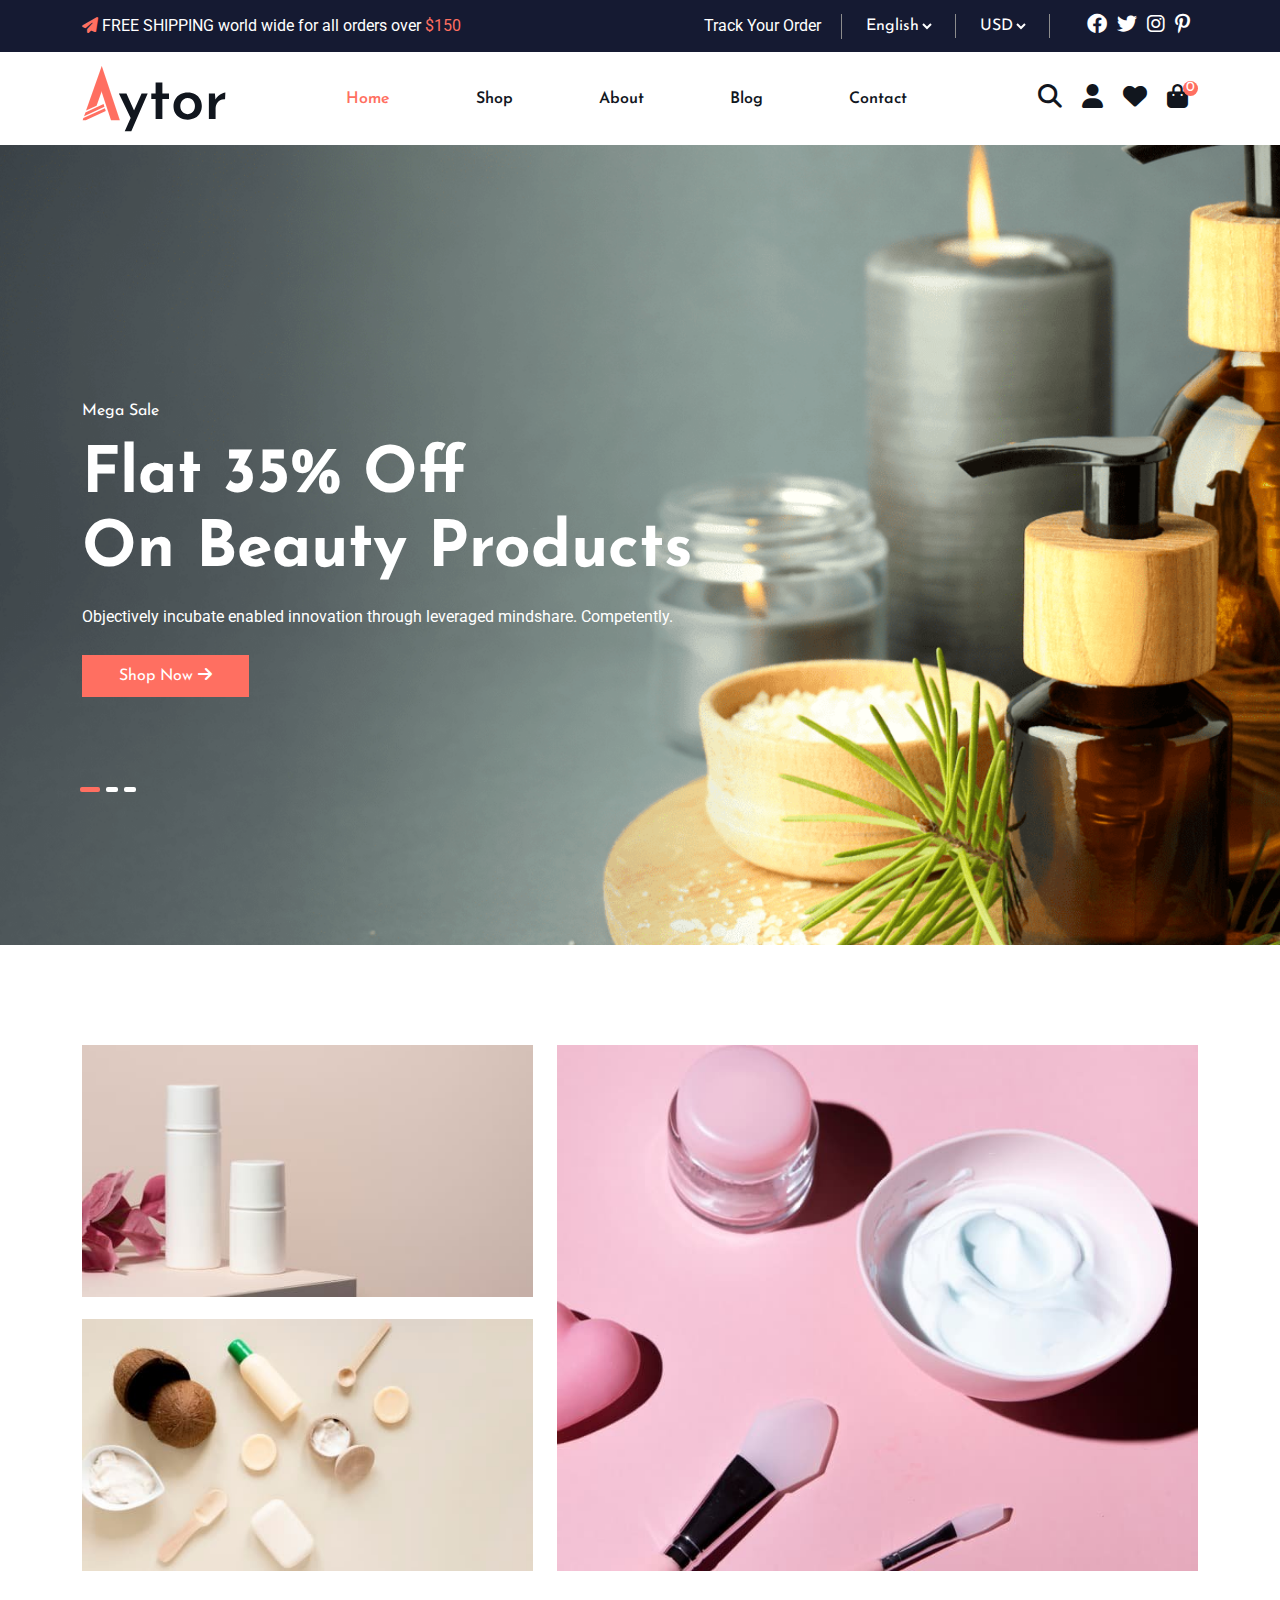
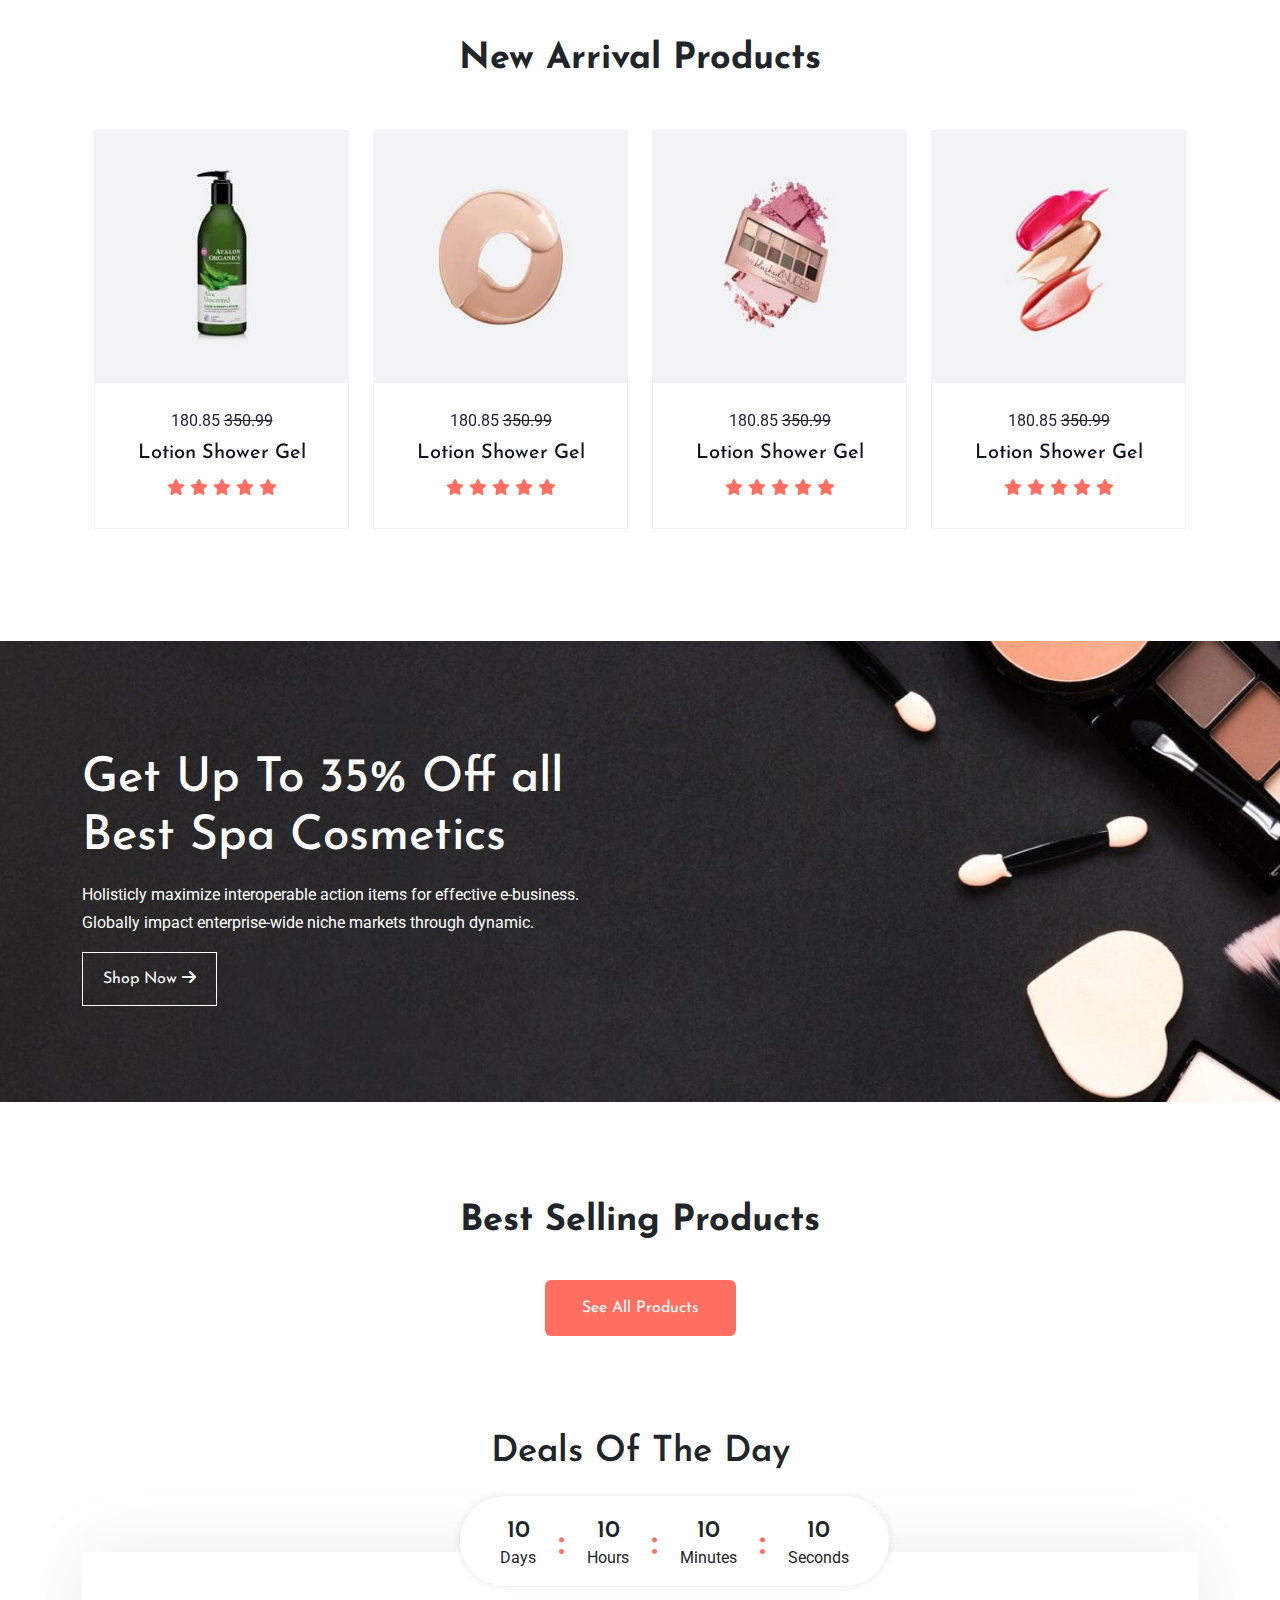
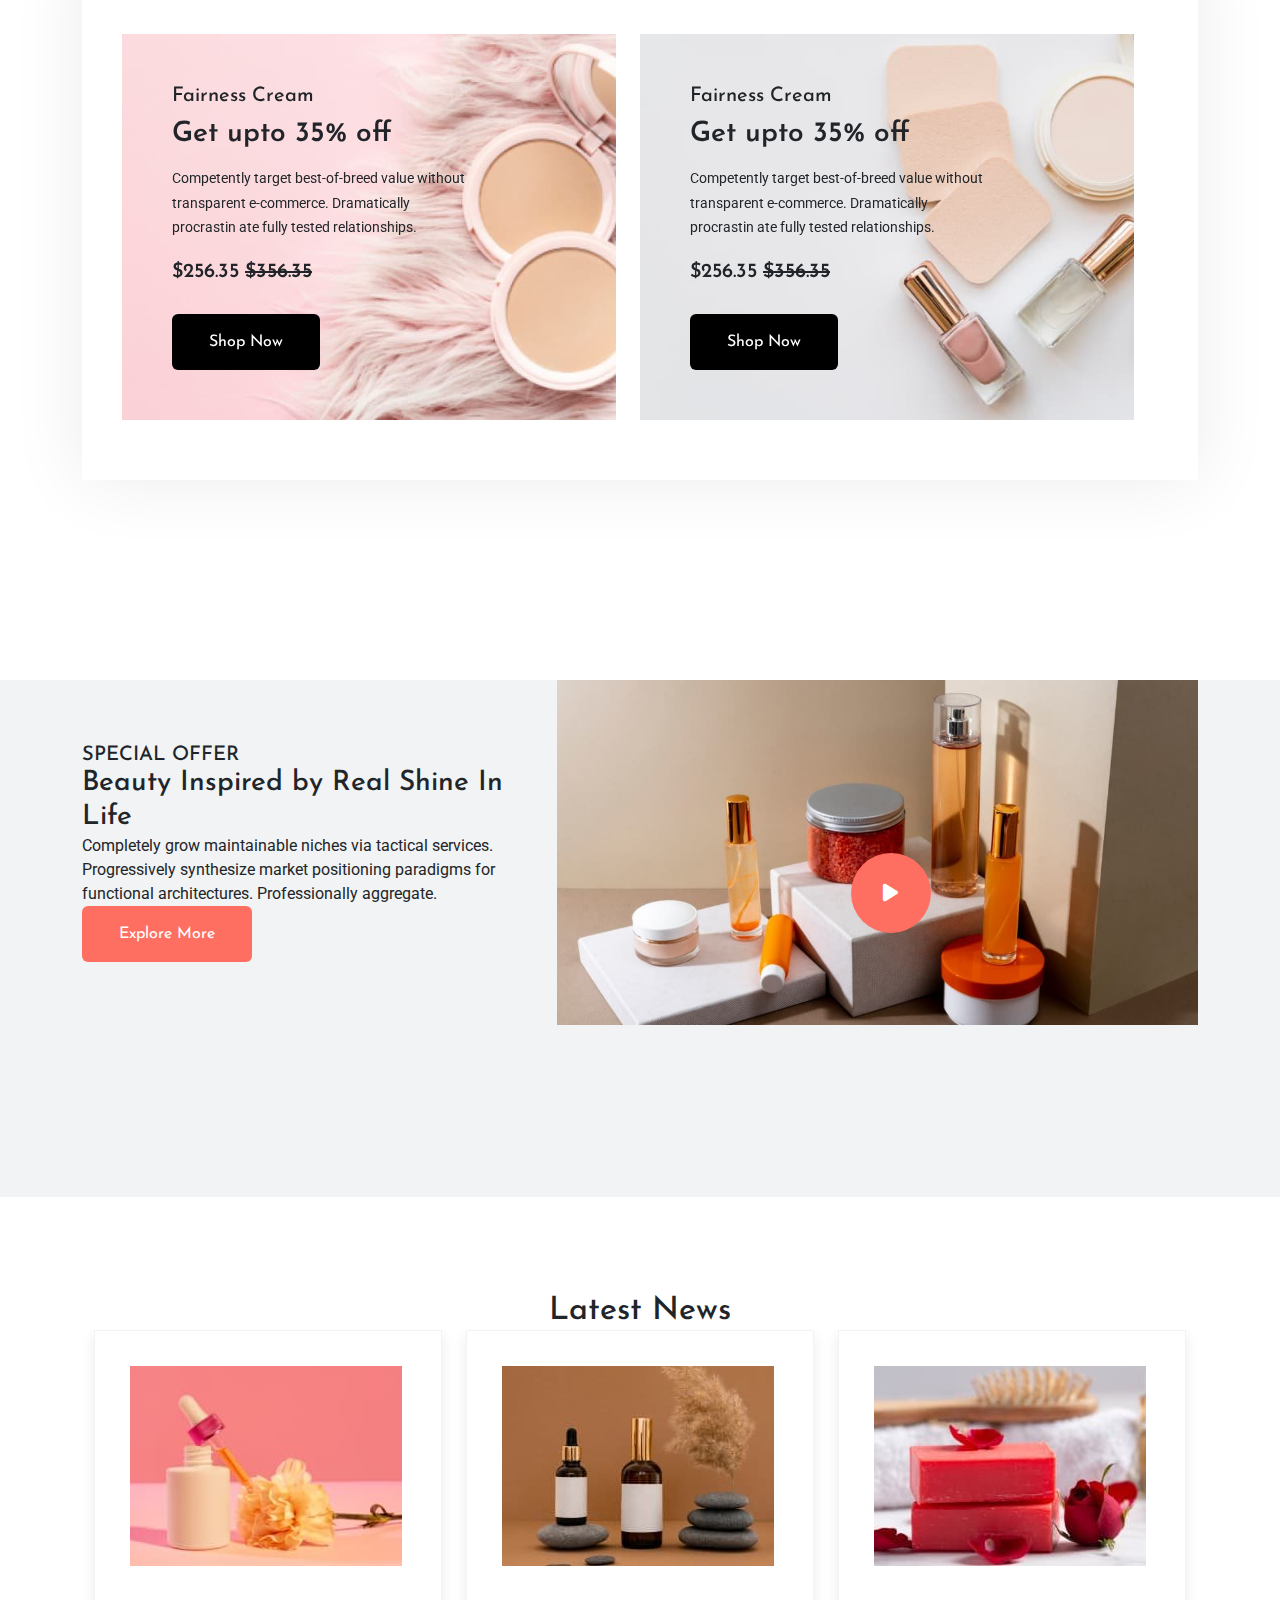
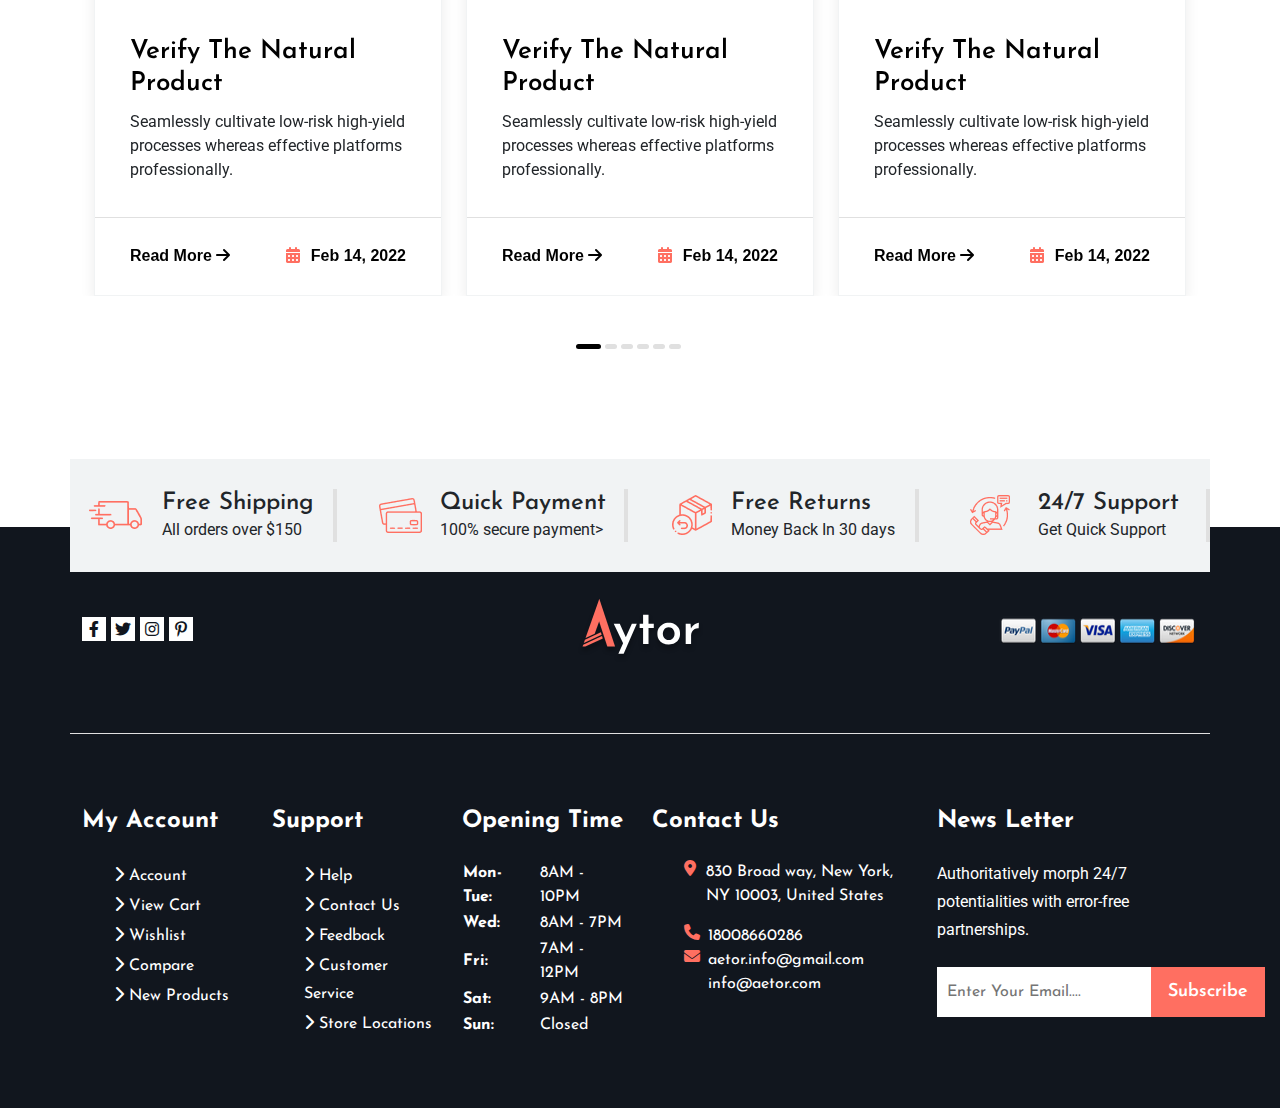
==== commit 0b9198fc: "about page" ====
--- a/index.html
+++ b/index.html
@@ -235,7 +235,7 @@
                         <div class="product_card">
                                 <div class="product_img">
                                     <img src="./assets/images/featured-2-1.jpg" alt="" class="show_img img-fluid">
-                                    <!-- <img src="./assets/images/featured-2-1h.jpg" alt="" class="hover_img"> -->
+                                    <img src="./assets/images/featured-2-1h.jpg" alt="" class="hover_img">
                                 </div>
                                 <div class="product_info text-center">
                                     <p>
@@ -250,20 +250,12 @@
                                         <i class="fa-solid fa-star"></i>
                                         <i class="fa-solid fa-star"></i>
                                     </div>
-                                </div>
-                                <div class="action">
-                                    <ul>
-                                        <li><a href="">1</a></li>
-                                        <li><a href="">2</a></li>
-                                        <li><a href="">3</a></li>
-                                        <li><a href="">4</a></li>
-                                    </ul>
                                 </div>
                         </div>           
                         <div class="product_card">
                                 <div class="product_img">
                                     <img src="./assets/images/featured-2-2.jpg" alt="" class="show_img img-fluid">
-                                    <!-- <img src="./assets/images/featured-2-2h.jpg" alt="" class="hover_img"> -->
+                                    <img src="./assets/images/featured-2-2h.jpg" alt="" class="hover_img">
                                 </div>
                                 <div class="product_info text-center">
                                     <p>
@@ -283,7 +275,7 @@
                         <div class="product_card">
                                 <div class="product_img">
                                     <img src="./assets/images/featured-2-3.jpg" alt="" class="show_img img-fluid">
-                                    <!-- <img src="./assets/images/featured-2-3h.jpg" alt="" class="hover_img"> -->
+                                    <img src="./assets/images/featured-2-3h.jpg" alt="" class="hover_img">
                                 </div>
                                 <div class="product_info text-center">
                                     <p>
@@ -303,7 +295,7 @@
                         <div class="product_card">
                                 <div class="product_img">
                                     <img src="./assets/images/featured-2-4.jpg" alt="" class="show_img img-fluid">
-                                    <!-- <img src="./assets/images/featured-2-4h.jpg" alt="" class="hover_img"> -->
+                                    <img src="./assets/images/featured-2-4h.jpg" alt="" class="hover_img">
                                 </div>
                                 <div class="product_info text-center">
                                     <p>
@@ -323,7 +315,7 @@
                         <div class="product_card">
                                 <div class="product_img">
                                     <img src="./assets/images/featured-2-5.jpg" alt="" class="show_img img-fluid">                
-                                    <!-- <img src="./assets/images/featured-2-5h.jpg" alt="" class="hover_img">  -->
+                                    <img src="./assets/images/featured-2-5h.jpg" alt="" class="hover_img"> 
                                 </div>
                                 <div class="product_info text-center">
                                     <p>
@@ -343,7 +335,7 @@
                         <div class="product_card">
                                 <div class="product_img">
                                     <img src="./assets/images/featured-2-6.jpg" alt="" class="show_img img-fluid">
-                                    <!-- <img src="./assets/images/featured-2-6h.jpg" alt="" class="hover_img"> -->
+                                    <img src="./assets/images/featured-2-6h.jpg" alt="" class="hover_img">
                                 </div>
                                 <div class="product_info text-center">
                                     <p>
@@ -363,7 +355,7 @@
                         <div class="product_card">
                                 <div class="product_img">
                                     <img src="./assets/images/featured-2-7.jpg" alt="" class="show_img img-fluid">
-                                    <!-- <img src="./assets/images/featured-2-7h.jpg" alt="" class="hover_img"> -->
+                                    <img src="./assets/images/featured-2-7h.jpg" alt="" class="hover_img">
                                 </div>
                                 <div class="product_info text-center">
                                     <p>
@@ -383,7 +375,7 @@
                         <div class="product_card">
                                 <div class="product_img">
                                     <img src="./assets/images/featured-2-8.jpg" alt="" class="show_img img-fluid">
-                                    <!-- <img src="./assets/images/featured-2-8h.jpg" alt="" class="hover_img"> -->
+                                    <img src="./assets/images/featured-2-8h.jpg" alt="" class="hover_img">
                                 </div>
                                 <div class="product_info text-center">
                                     <p>
@@ -509,19 +501,17 @@
                 <div class="container">
                     <div class="row align-items-center">
                         <div class="col-lg-5">
-                            <div class="d-flex align-items-center h-100 content" >
-                                <div>
-                                    <h5>SPECIAL OFFER</h5>
-                                    <h3>Beauty Inspired by Real Shine In Life</h3>
-                                    <p>
-                                        Completely grow maintainable niches via tactical services. Progressively synthesize market positioning paradigms for functional architectures. Professionally aggregate.
-                                    </p>
-                                    <a href="" class="btn">Explore More</a>
-                                </div>
+                            <div >
+                                <h5>SPECIAL OFFER</h5>
+                                <h3>Beauty Inspired by Real Shine In Life</h3>
+                                <p>
+                                    Completely grow maintainable niches via tactical services. Progressively synthesize market positioning paradigms for functional architectures. Professionally aggregate.
+                                </p>
+                                <a href="" class="btn">Explore More</a>
                             </div>
                         </div>
                         <div class="col-lg-7 img">
-                            <img class="img-fluid" src="./assets/images/banner_8.jpg" alt="">
+                            <img class="img-fluid d-block" src="./assets/images/banner_8.jpg" alt="">
                             <a href="" ><i class="fa-solid fa-play btn-round"></i></a>
                         </div>
                     </div>
@@ -867,7 +857,7 @@
                     </div>
         		</div>
                 <button id="close_btn"><i class="fa-solid fa-xmark"></i></button>
-          </section>
+                
         <!--seacrch_modal section end-->
 
 
--- a/assets/css/style.css
+++ b/assets/css/style.css
@@ -67,7 +67,7 @@
 
 /* nav_bar css start*/
 #nav_bar{
-    padding: 36px 0;
+
 }
 #nav_bar .collapse ul:first-child li a{
     font-family: var(--primary-font);
@@ -249,21 +249,44 @@
 #new_arrival .product_img{
     position: relative;
 }
+#new_arrival .product_img img{
+    width: 100%;
+}
 #new_arrival .product_img .hover_img{
     position: absolute;
-    left: 117px;
-    right: 0;
-    z-index: 3;
-    object-fit: cover;
+    inset: 0;
+    z-index: 2;
+    object-fit: cover; 
     object-position: center;
-
-}
-
+    
+}
+#new_arrival .product_img:hover .show_img{
+    opacity: 0;
+    visibility: hidden;
+}    
 #new_arrival .action{
     position: absolute;
     top:0;
     left: 0;
 }
+/* #new_arrival .product_img{
+    position: relative;
+}
+#new_arrival .product_img img{
+    width: 100%;
+}
+#new_arrival .product_img .hover_img{
+    position: absolute;
+    inset: 0;
+    z-index: 4;
+    object-fit: cover; 
+    object-position: center;
+    transition: 0.4s;
+}
+#new_arrival .product_img:hover .hover_img{
+    opacity: 0;
+    visibility: hidden;
+} */
 /* new_arrival css end*/
 /* banner css start*/
 #banner{
@@ -460,6 +483,7 @@
 }
 #special_offer .img{
     position:relative;
+    
 
 
 }
@@ -538,6 +562,8 @@
     background-color: var(--black);
 }
 /* footer css start*/
+
+
 footer{
     position: relative;
 }
@@ -689,4 +715,120 @@
     background: var(--light);
     border-color: var(--light);
     transform: rotate(90deg);
-}/   +}/   
+
+/*================ About page css start ======================*/
+/* about_banner css start*/
+#about_banner{
+    height: 400px;
+    background-size: cover;
+    background-position: center;
+    position: relative;
+    z-index: 1;
+}
+#about_banner::after{
+    content: '';
+    position: absolute;
+    inset: 0;
+    background-color: rgba(0, 0, 0, 0.8);
+    z-index: -1;
+
+    
+}
+#about_banner .content h2{
+    font-size: 48px;
+    font-weight: 700;
+    line-height: 58px;
+    color: var(--white);
+}
+#about_banner .content a, #about_banner.content span{
+    font-size: 16px;
+    font-weight: 400;
+    line-height: 28px;
+    color: var(--white);
+    text-decoration: none;
+}  
+/* about_banner css end*/
+
+/* about_learn css start*/
+#about_learn{
+    padding: 100px 0;
+    
+}
+#about_learn .learn_img{
+    position: relative;
+    z-index: 1;
+}
+#about_learn .learn_img::before{
+    content: "";
+    width: 284px;
+    height: 313px;
+    position: absolute;
+    top: 142px;
+    left: -73px;
+    z-index: -1;
+    border: 14px solid var(--Gray-4, #BDBDBD);
+    animation-name: left-to-right;
+    animation-duration: 5s;
+    animation-direction: alternate;
+    animation-iteration-count: infinite;
+    animation-timing-function: linear;
+    animation-fill-mode: both;
+}
+@keyframes left-to-right{
+    0%{
+        left: -73px;
+    }
+    100%{
+        left: 36px;
+    }
+}
+#about_learn .row{
+    padding: 76px 0;
+    background-color: var(--bg);
+}
+#about_learn .learn_content{
+    padding:0 40px 0;
+}
+#about_learn .learn_content h3{
+    font-size: 36px;
+    font-weight: 700;
+    line-height: 46px;
+    padding-bottom: 10px;
+}
+#about_learn .learn_content p{
+    padding-bottom: 28px;
+    line-height: 28px;
+}
+#about_learn .learn_content .list{
+    padding: 29px 0 34px;
+}
+#about_learn .learn_content .list li{
+    padding:10px 0;
+}
+#about_learn .learn_content .list li::before{
+    content: "\f00c";
+    font-family: "Font Awesome 5 Free";
+    font-size: 16px;
+    font-weight: 900;
+    color: var(--white);
+    background-color:var(--first_primary_color);
+    width: 22px;
+    height: 22px;
+    padding: 0 2px;
+    border-radius: 50%;
+    line-height: 20px;
+    text-align: center;
+}
+
+/* about_learn css end*/
+
+/* about_story css start*/
+#about_story{
+    padding: 107px 0;
+    background-color: var(--Gray-5);
+}  
+#about_story img{
+}
+/* about_story css end*/
+/*================ About page css end ======================*/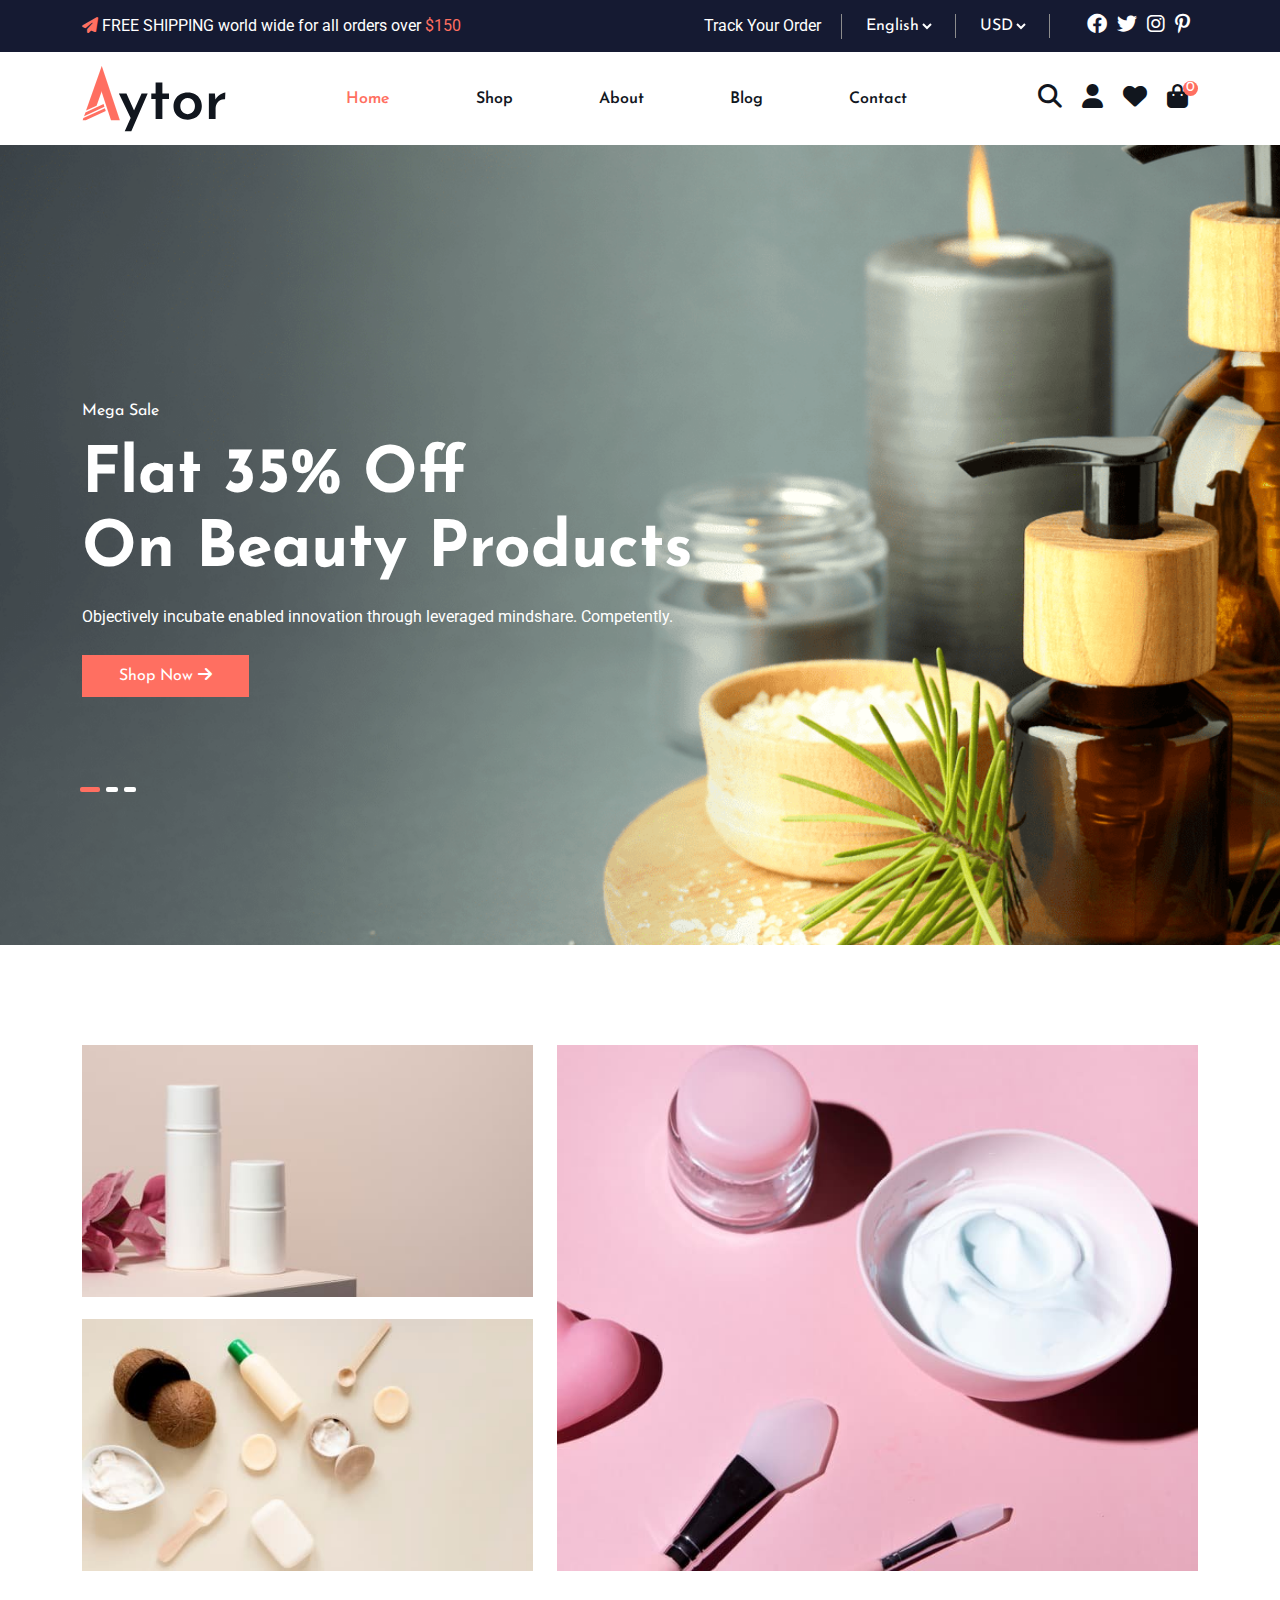
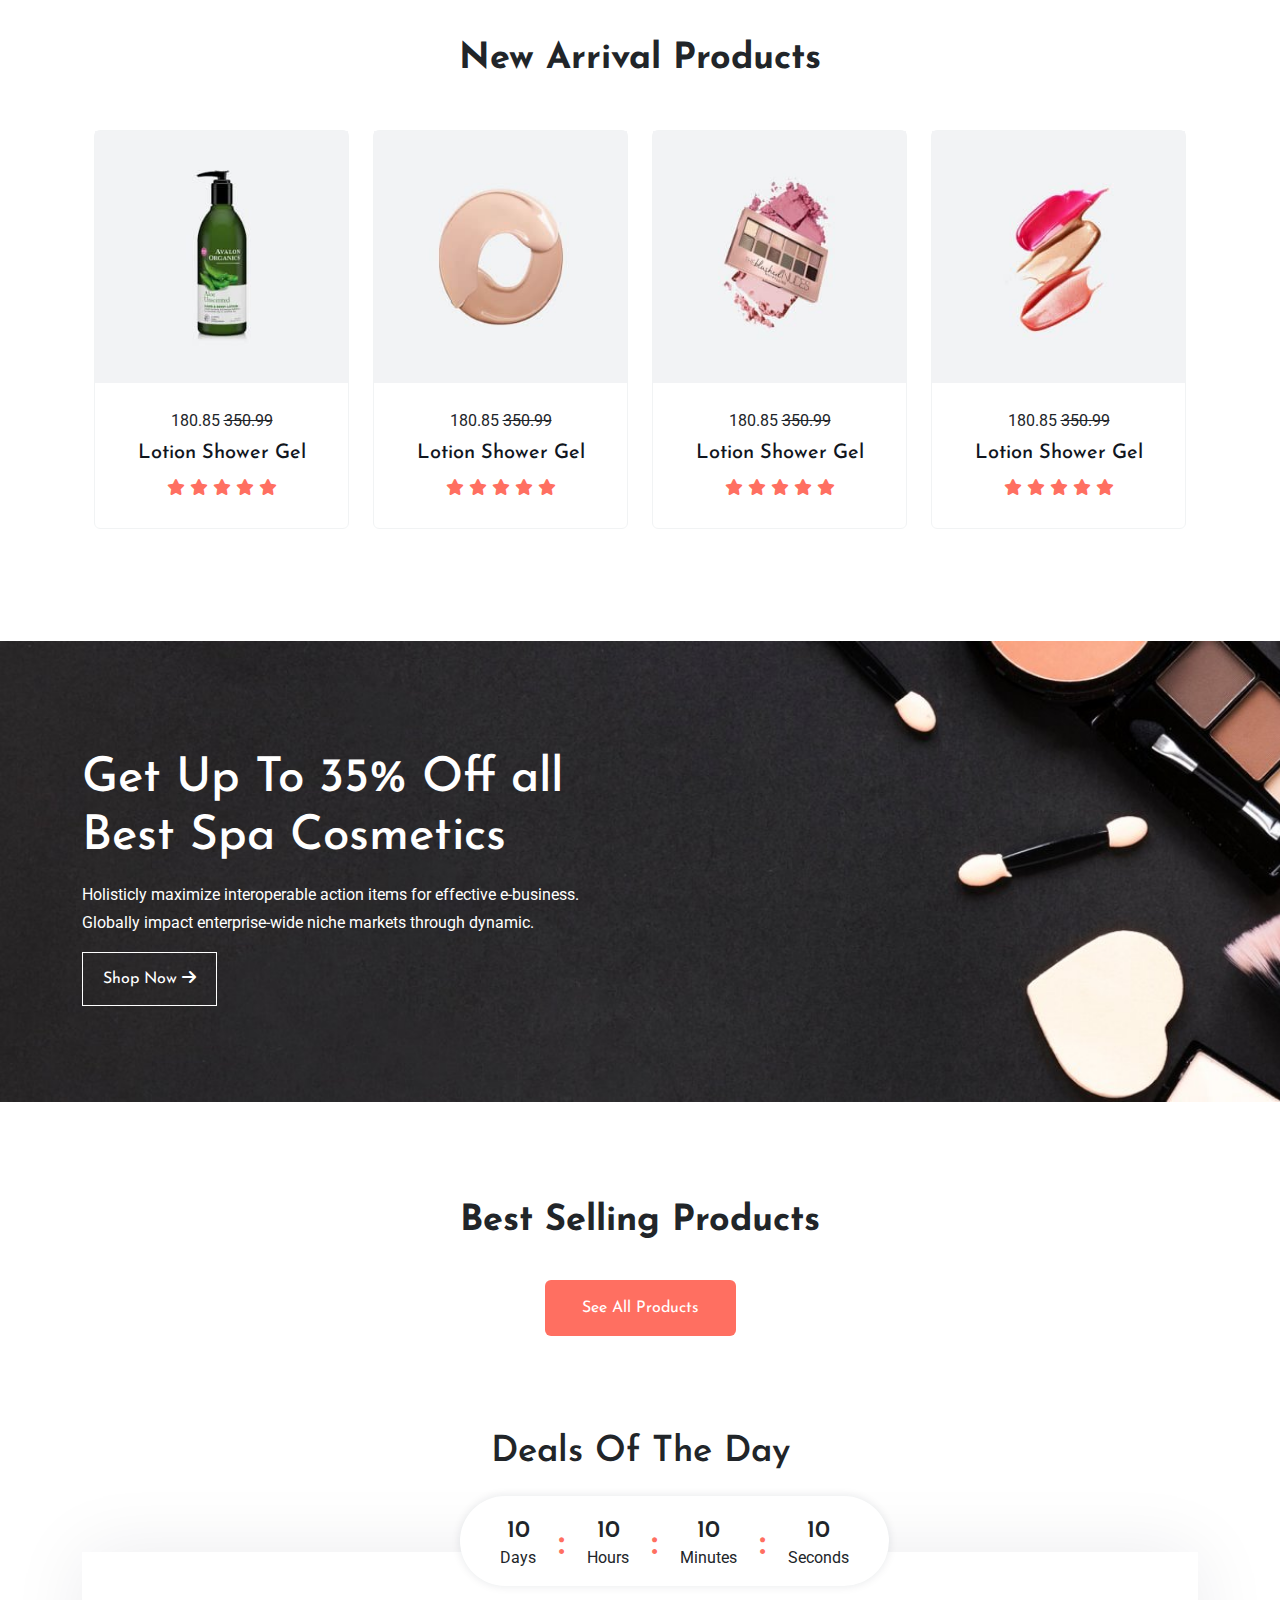
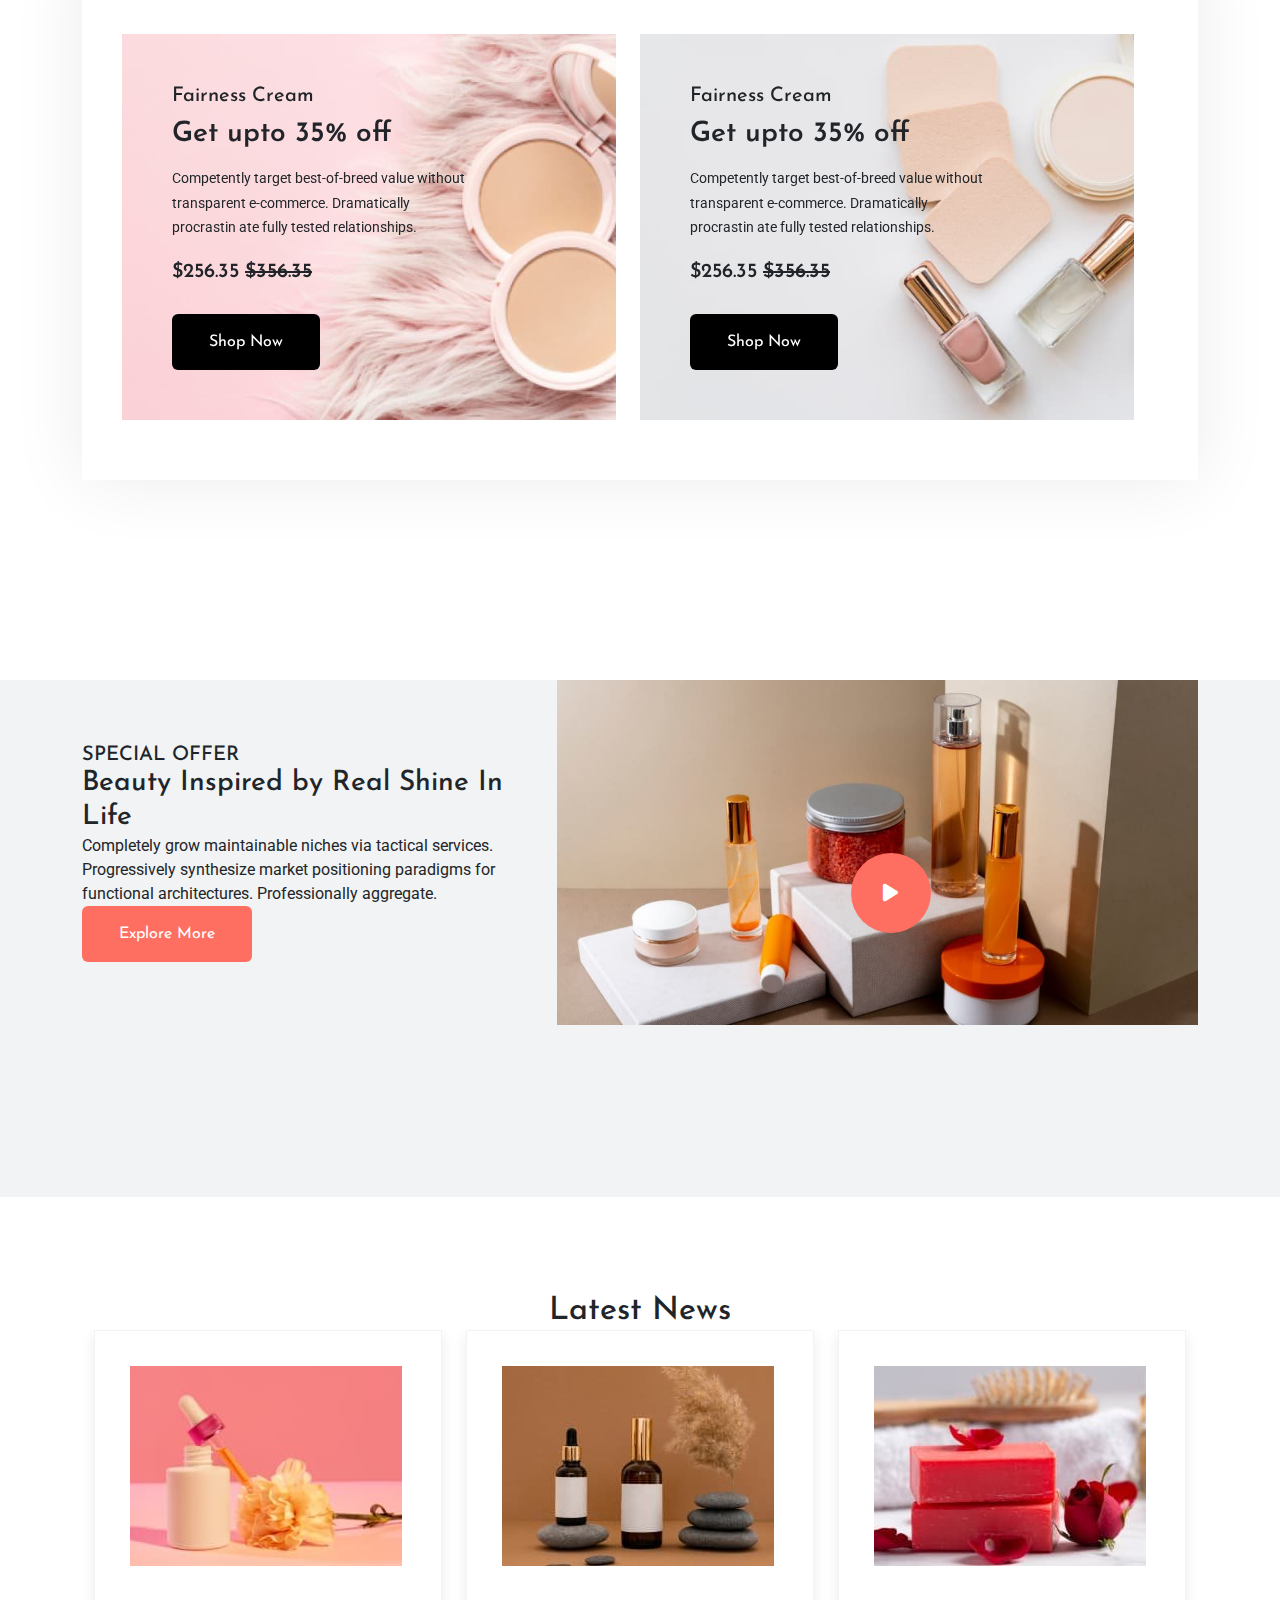
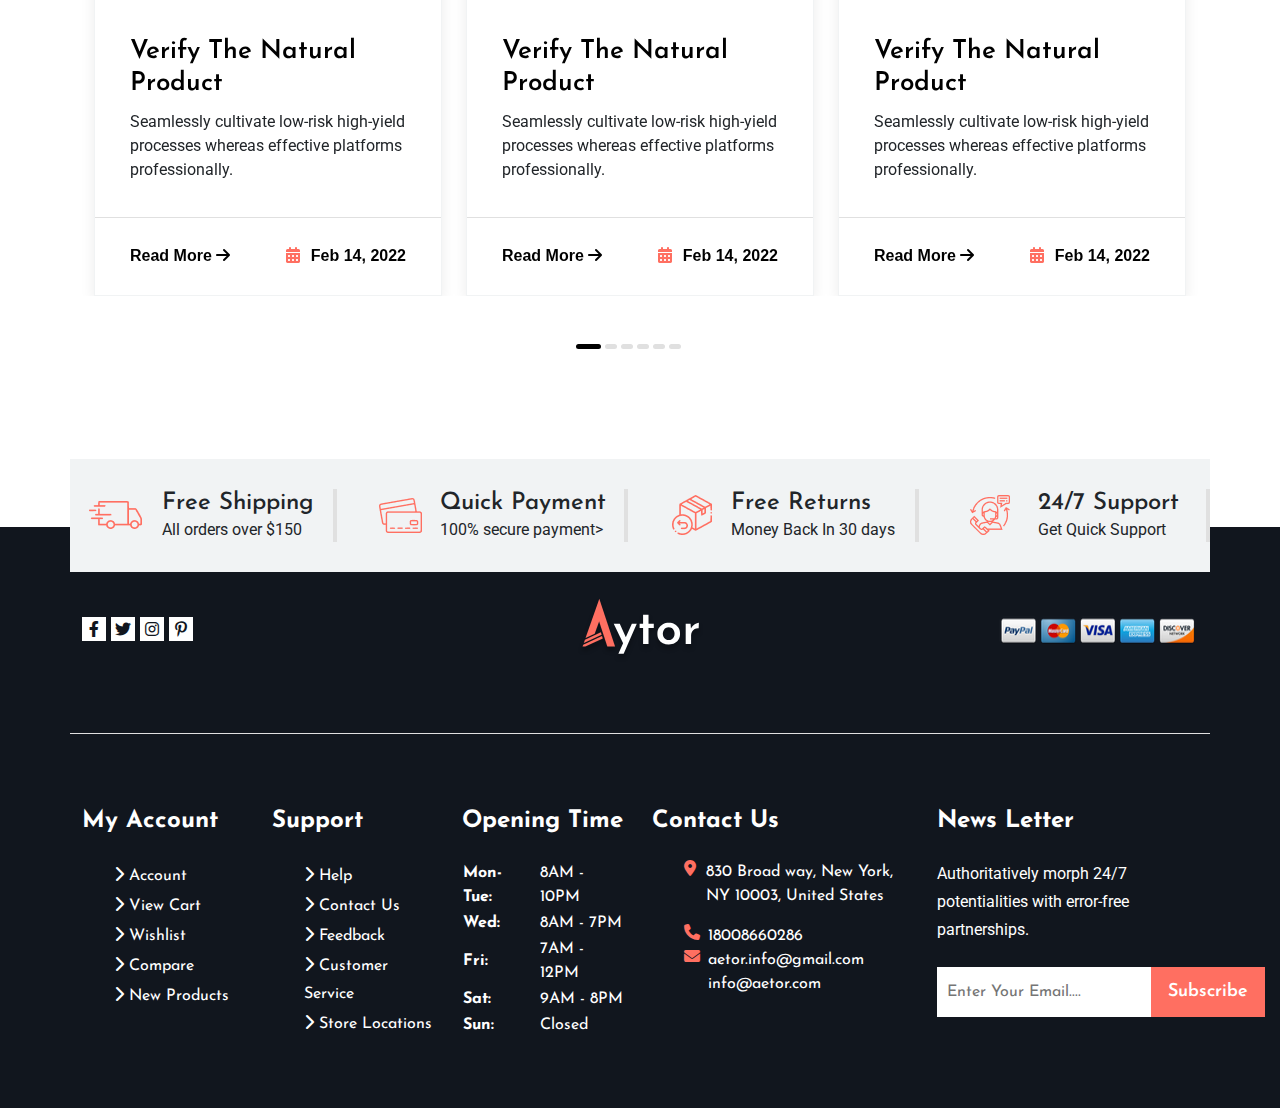
==== commit 4a782554: "Optimization" ====
--- a/index.html
+++ b/index.html
@@ -232,8 +232,8 @@
                 <div class="container">
                     <h2 class="text-center">New Arrival Products</h2>
                     <div class="slide_1"> 
-                        <div class="product_card">
-                                <div class="product_img">
+                        <div class="card">
+                                <div class="card_img">
                                     <img src="./assets/images/featured-2-1.jpg" alt="" class="show_img img-fluid">
                                     <img src="./assets/images/featured-2-1h.jpg" alt="" class="hover_img">
                                 </div>
@@ -252,8 +252,8 @@
                                     </div>
                                 </div>
                         </div>           
-                        <div class="product_card">
-                                <div class="product_img">
+                        <div class="card">
+                                <div class="card_img">
                                     <img src="./assets/images/featured-2-2.jpg" alt="" class="show_img img-fluid">
                                     <img src="./assets/images/featured-2-2h.jpg" alt="" class="hover_img">
                                 </div>
@@ -272,8 +272,8 @@
                                     </div>
                                 </div>
                         </div>           
-                        <div class="product_card">
-                                <div class="product_img">
+                        <div class="card">
+                                <div class="card_img">
                                     <img src="./assets/images/featured-2-3.jpg" alt="" class="show_img img-fluid">
                                     <img src="./assets/images/featured-2-3h.jpg" alt="" class="hover_img">
                                 </div>
@@ -292,8 +292,8 @@
                                     </div>
                                 </div>
                         </div>           
-                        <div class="product_card">
-                                <div class="product_img">
+                        <div class="card">
+                                <div class="card_img">
                                     <img src="./assets/images/featured-2-4.jpg" alt="" class="show_img img-fluid">
                                     <img src="./assets/images/featured-2-4h.jpg" alt="" class="hover_img">
                                 </div>
@@ -312,8 +312,8 @@
                                     </div>
                                 </div>
                         </div>           
-                        <div class="product_card">
-                                <div class="product_img">
+                        <div class="card">
+                                <div class="card_img">
                                     <img src="./assets/images/featured-2-5.jpg" alt="" class="show_img img-fluid">                
                                     <img src="./assets/images/featured-2-5h.jpg" alt="" class="hover_img"> 
                                 </div>
@@ -332,8 +332,8 @@
                                     </div>
                                 </div>
                         </div>           
-                        <div class="product_card">
-                                <div class="product_img">
+                        <div class="card">
+                                <div class="card_img">
                                     <img src="./assets/images/featured-2-6.jpg" alt="" class="show_img img-fluid">
                                     <img src="./assets/images/featured-2-6h.jpg" alt="" class="hover_img">
                                 </div>
@@ -352,8 +352,8 @@
                                     </div>
                                 </div>
                         </div>           
-                        <div class="product_card">
-                                <div class="product_img">
+                        <div class="card">
+                                <div class="card_img">
                                     <img src="./assets/images/featured-2-7.jpg" alt="" class="show_img img-fluid">
                                     <img src="./assets/images/featured-2-7h.jpg" alt="" class="hover_img">
                                 </div>
@@ -372,8 +372,8 @@
                                     </div>
                                 </div>
                         </div>           
-                        <div class="product_card">
-                                <div class="product_img">
+                        <div class="card">
+                                <div class="card_img">
                                     <img src="./assets/images/featured-2-8.jpg" alt="" class="show_img img-fluid">
                                     <img src="./assets/images/featured-2-8h.jpg" alt="" class="hover_img">
                                 </div>
--- a/assets/css/common.css
+++ b/assets/css/common.css
@@ -52,6 +52,45 @@
     background-color: var(--white);
     color: var(--first_primary_color);
 }
+.mega-hover{
+    position: relative;
+    overflow: hidden;
+}
+.mega-hover:after,.mega-hover:before {
+    content: '';
+    position: absolute;
+    pointer-events: none;
+    opacity: 1;
+    z-index: 3
+}
+.mega-hover:before {
+    top: 0;
+    right: 51%;
+    bottom: 0;
+    left: 50%;
+    background: rgba(255,255,255,0.2)
+}
+.mega-hover:after {
+    top: 50%;
+    right: 0;
+    bottom: 50%;
+    left: 0;
+    background: rgba(255,255,255,0.3)
+}
+.mega-hover:hover:before {
+    left: 0;
+    right: 0;
+    opacity: 0;
+    -webkit-transition: all 900ms linear;
+    transition: all 900ms linear
+}
+.mega-hover:hover:after {
+    top: 0;
+    bottom: 0;
+    opacity: 0;
+    -webkit-transition: all 900ms linear;
+    transition: all 900ms linear
+}
 .btn-round{
     height: 80px;
     width: 80px;
@@ -77,3 +116,15 @@
     color: var(--white);
 }
 /*  bootstrap reset css end */
+
+.bg_white{
+    background-color: var(--white);
+}
+.card_img img{
+    width: 100%;
+}
+.slide_1 .card{
+    border: 1px solid var(--bg);
+    margin:12px;
+    padding-bottom: 27px;
+}--- a/assets/css/style.css
+++ b/assets/css/style.css
@@ -214,7 +214,7 @@
 /* highlight css end*/
 /* new_arrival css start*/
 #new_arrival{
-    padding: 65px 0 100px 0;
+    padding: 65px 0 100px;
 }
 #new_arrival h2{
     padding-bottom: 36px;
@@ -222,11 +222,7 @@
     line-height: 46px;
     font-weight: 800;
 }
-#new_arrival .slide_1 .product_card{
-    border: 1px solid var(--bg);
-    margin:12px;
-    padding-bottom: 27px;
-}
+
 #new_arrival .product_info p{
     padding-top: 24px;
     line-height: 28px;
@@ -246,13 +242,10 @@
 #new_arrival i{
      color: var(--first_primary_color);
 }   
-#new_arrival .product_img{
-    position: relative;
-}
-#new_arrival .product_img img{
-    width: 100%;
-}
-#new_arrival .product_img .hover_img{
+#new_arrival .card_img{
+    position: relative;
+}
+#new_arrival .card_img .hover_img{
     position: absolute;
     inset: 0;
     z-index: 2;
@@ -260,7 +253,7 @@
     object-position: center;
     
 }
-#new_arrival .product_img:hover .show_img{
+#new_arrival .card_img:hover .show_img{
     opacity: 0;
     visibility: hidden;
 }    
@@ -269,13 +262,13 @@
     top:0;
     left: 0;
 }
-/* #new_arrival .product_img{
-    position: relative;
-}
-#new_arrival .product_img img{
+/* #new_arrival .card_img{
+    position: relative;
+}
+#new_arrival .card_img img{
     width: 100%;
 }
-#new_arrival .product_img .hover_img{
+#new_arrival .card_img .hover_img{
     position: absolute;
     inset: 0;
     z-index: 4;
@@ -283,7 +276,7 @@
     object-position: center;
     transition: 0.4s;
 }
-#new_arrival .product_img:hover .hover_img{
+#new_arrival .card_img:hover .hover_img{
     opacity: 0;
     visibility: hidden;
 } */
@@ -825,10 +818,143 @@
 
 /* about_story css start*/
 #about_story{
-    padding: 107px 0;
+    /* padding: 107px 0; */
     background-color: var(--Gray-5);
 }  
-#about_story img{
+#about_story .img_div{
+    position:absolute;
+    bottom:0;
+    right: 0;
+    width: 50%;
+    height: 100%;
 }
 /* about_story css end*/
+/* about_team css start*/
+#about_team{
+    margin: 70px 0;
+}
+#about_team h2{
+    font-size: 46px;
+    font-weight: 700;
+    margin: 24px;
+}
+#about_team .card_img{
+    overflow: hidden;
+}
+#about_team .card_img img{
+    transition: 0.4s;
+
+}
+
+#about_team .card:hover img{
+    transform: scale(1.1);
+    
+}
+#about_team .member_info h5{
+    font-size: 20px;
+    font-weight: 600;
+    line-height: 30px;
+    margin: 13px 0 5px;
+}  
+#about_team .member_info p{
+    font-weight: 400;
+    color: var(--first_primary_color);
+    line-height: 28px;
+    margin-bottom: 5px;
+}
+#about_team .member_info i{
+    margin-right: 5px;
+}
+#about_team .member_info a{
+    color: var(--black);
+    transition: 0.4s;
+}
+#about_team .member_info a:hover{
+    color: var(--first_primary_color);
+}
+/* about_team css end*/
+
+/* about_insta css start*/
+#about_insta{
+    padding-bottom: 100px;
+}
+#about_insta h2{
+    padding-bottom: 36px;
+    font-size: 36px;
+    font-weight: 600;
+}
+#about_insta .insta_slider ul{
+    display: flex;
+    position: absolute;
+    top: 130%;
+    left: 39%;
+   
+    
+}
+#about_insta .insta_slider ul li{
+    line-height: 0;
+}
+
+#about_insta .insta_slider ul li button{
+    border: none;
+    background-color: var(--Gray-5);
+    font-size: 0;
+    width: 10px;
+    height: 5px;
+    border-radius: 5px;
+    margin: 0 3px;
+    cursor: pointer;
+    transition: 0.4s;
+}
+
+#about_insta .insta_slider ul li.slick-active button{
+    width: 20px;
+    background-color: var(--first_primary_color);
+} 
+#about_insta .insta_slider .insta_img{
+    position: relative;
+    margin: 0 12px;
+}
+#about_insta .insta_slider .insta_img img{
+    width: 100%;
+}
+#about_insta .insta_slider .insta_img::before{
+    content: '';
+    width: 100%;
+    height: 100%;
+    position: absolute;
+    top: 0;
+    left: 0;
+    background-color: var(--text-color);
+    opacity: 0;
+    visibility: hidden;
+    transform: scale(0.5);
+    transition: 0.4s;
+}
+#about_insta .insta_slider .insta_img:hover:before{
+    visibility: visible;
+    opacity: 0.6;
+    transform: scale(1);
+}
+#about_insta .insta_slider .insta_logo{
+    color: var(--white);
+    position: absolute;
+    top: 40%;
+    left: 40%;
+    transform: scale(0);
+    transition: 0.4;
+}
+#about_insta .insta_slider .insta_img:hover .insta_logo{
+        transform: scale(1);
+}
+#about_insta .insta_slider .insta_logo i{
+    font-size: 28px;
+    font-weight: 400;
+
+}
+#about_insta .insta_slider .insta_logo i:hover{
+    color: var(--first_primary_color);
+}
+/* about_insta css end*/
+
 /*================ About page css end ======================*/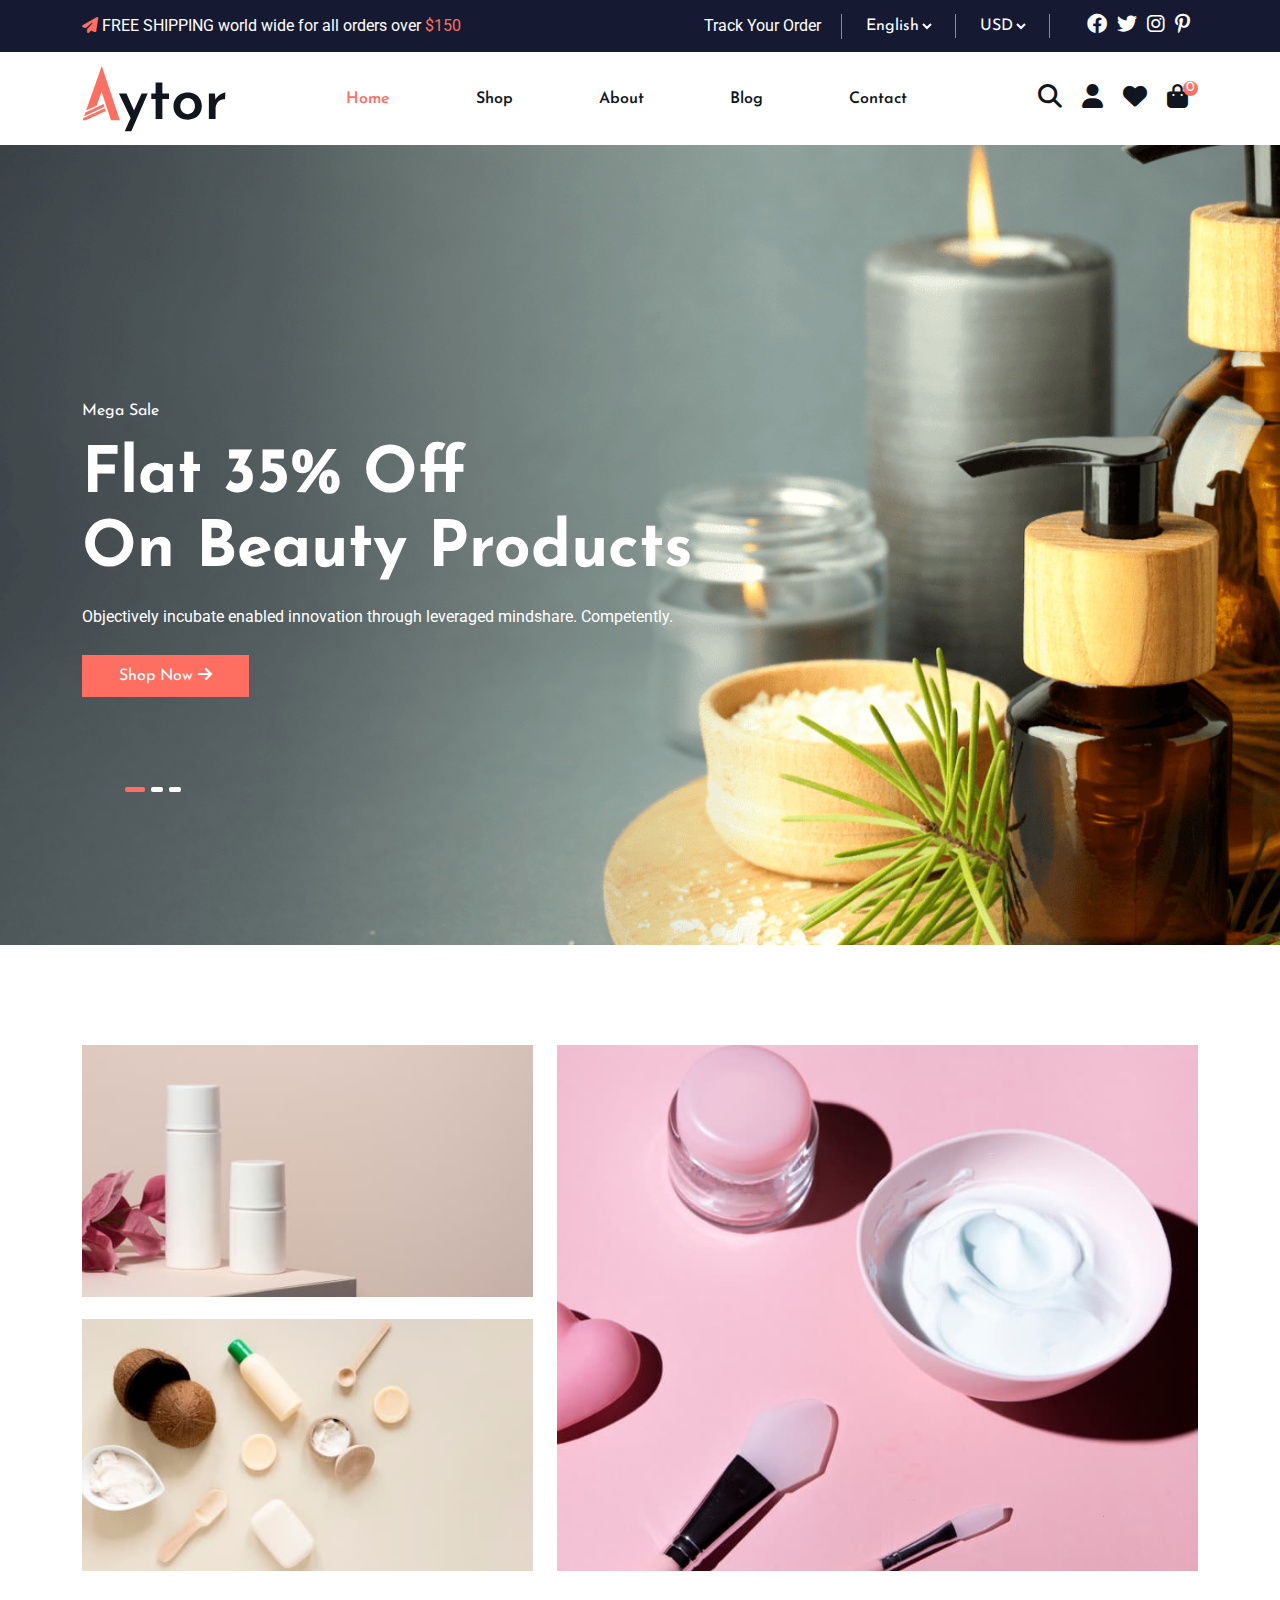
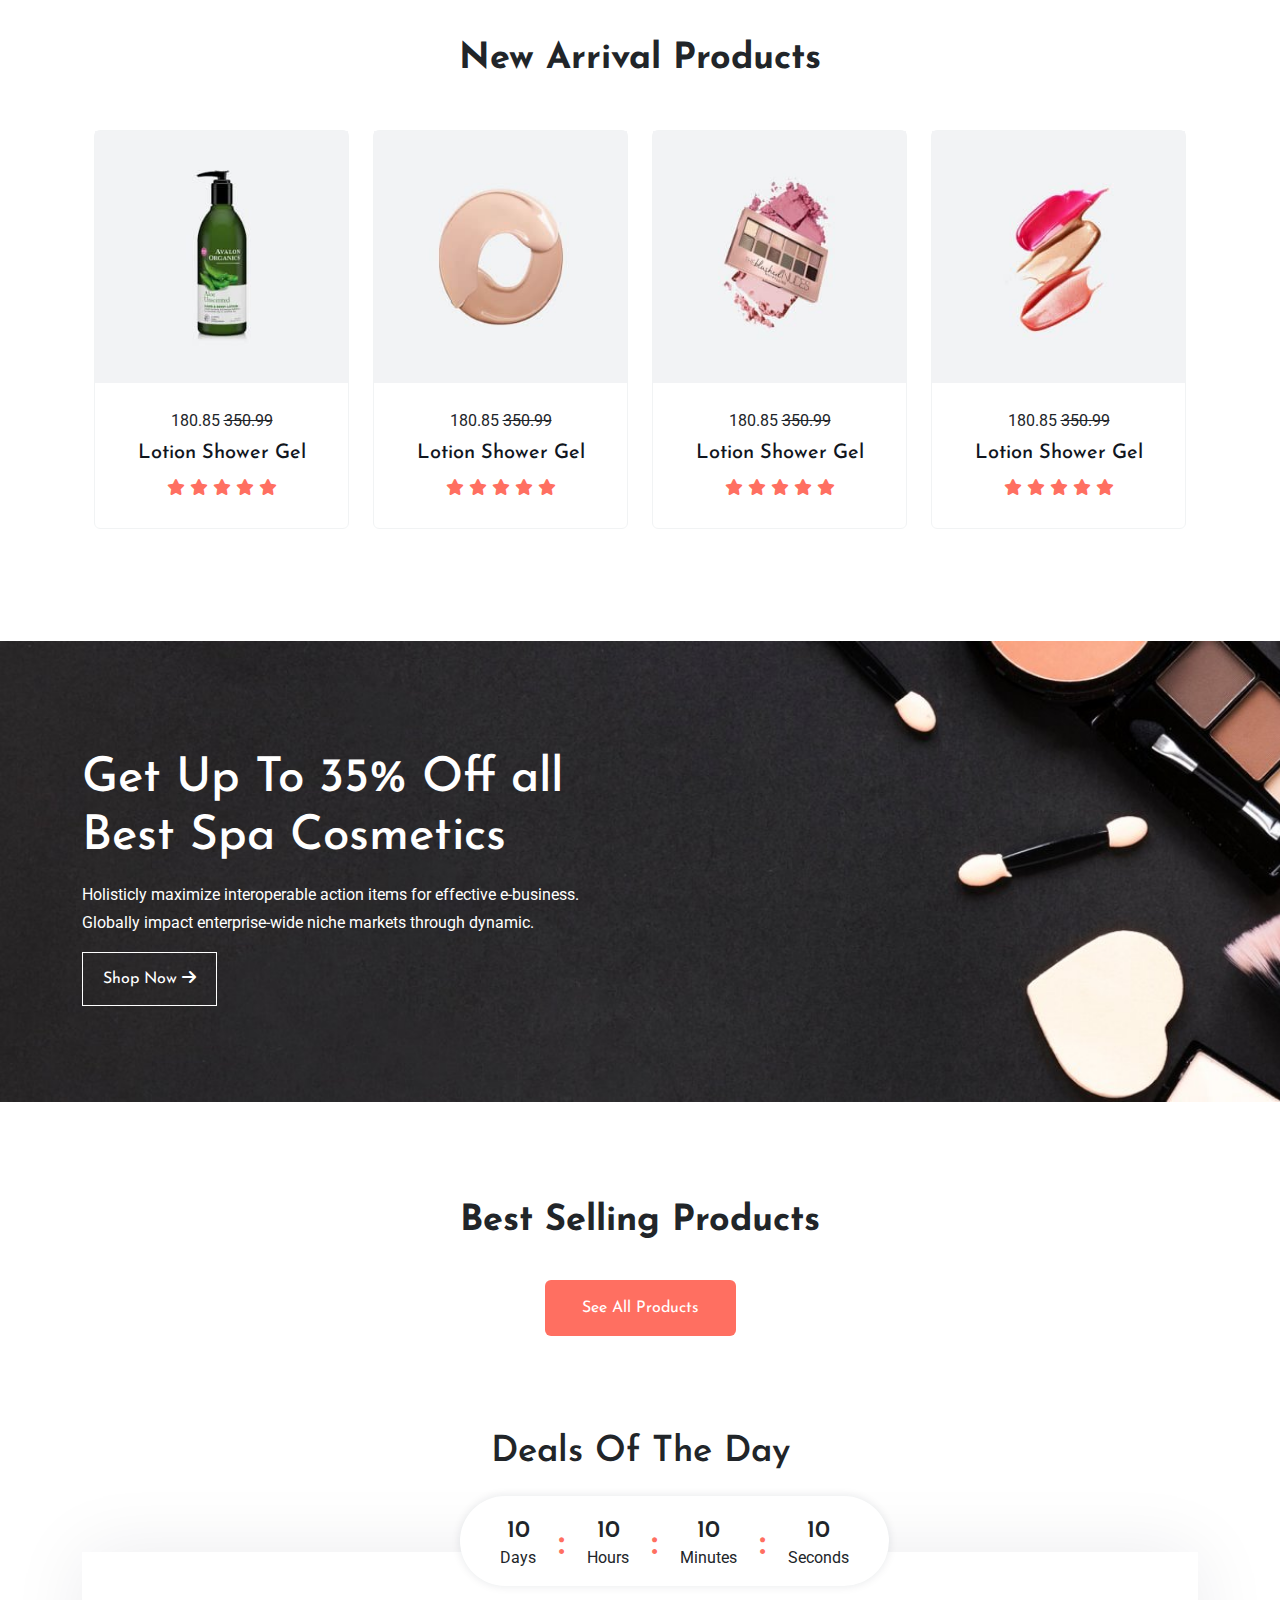
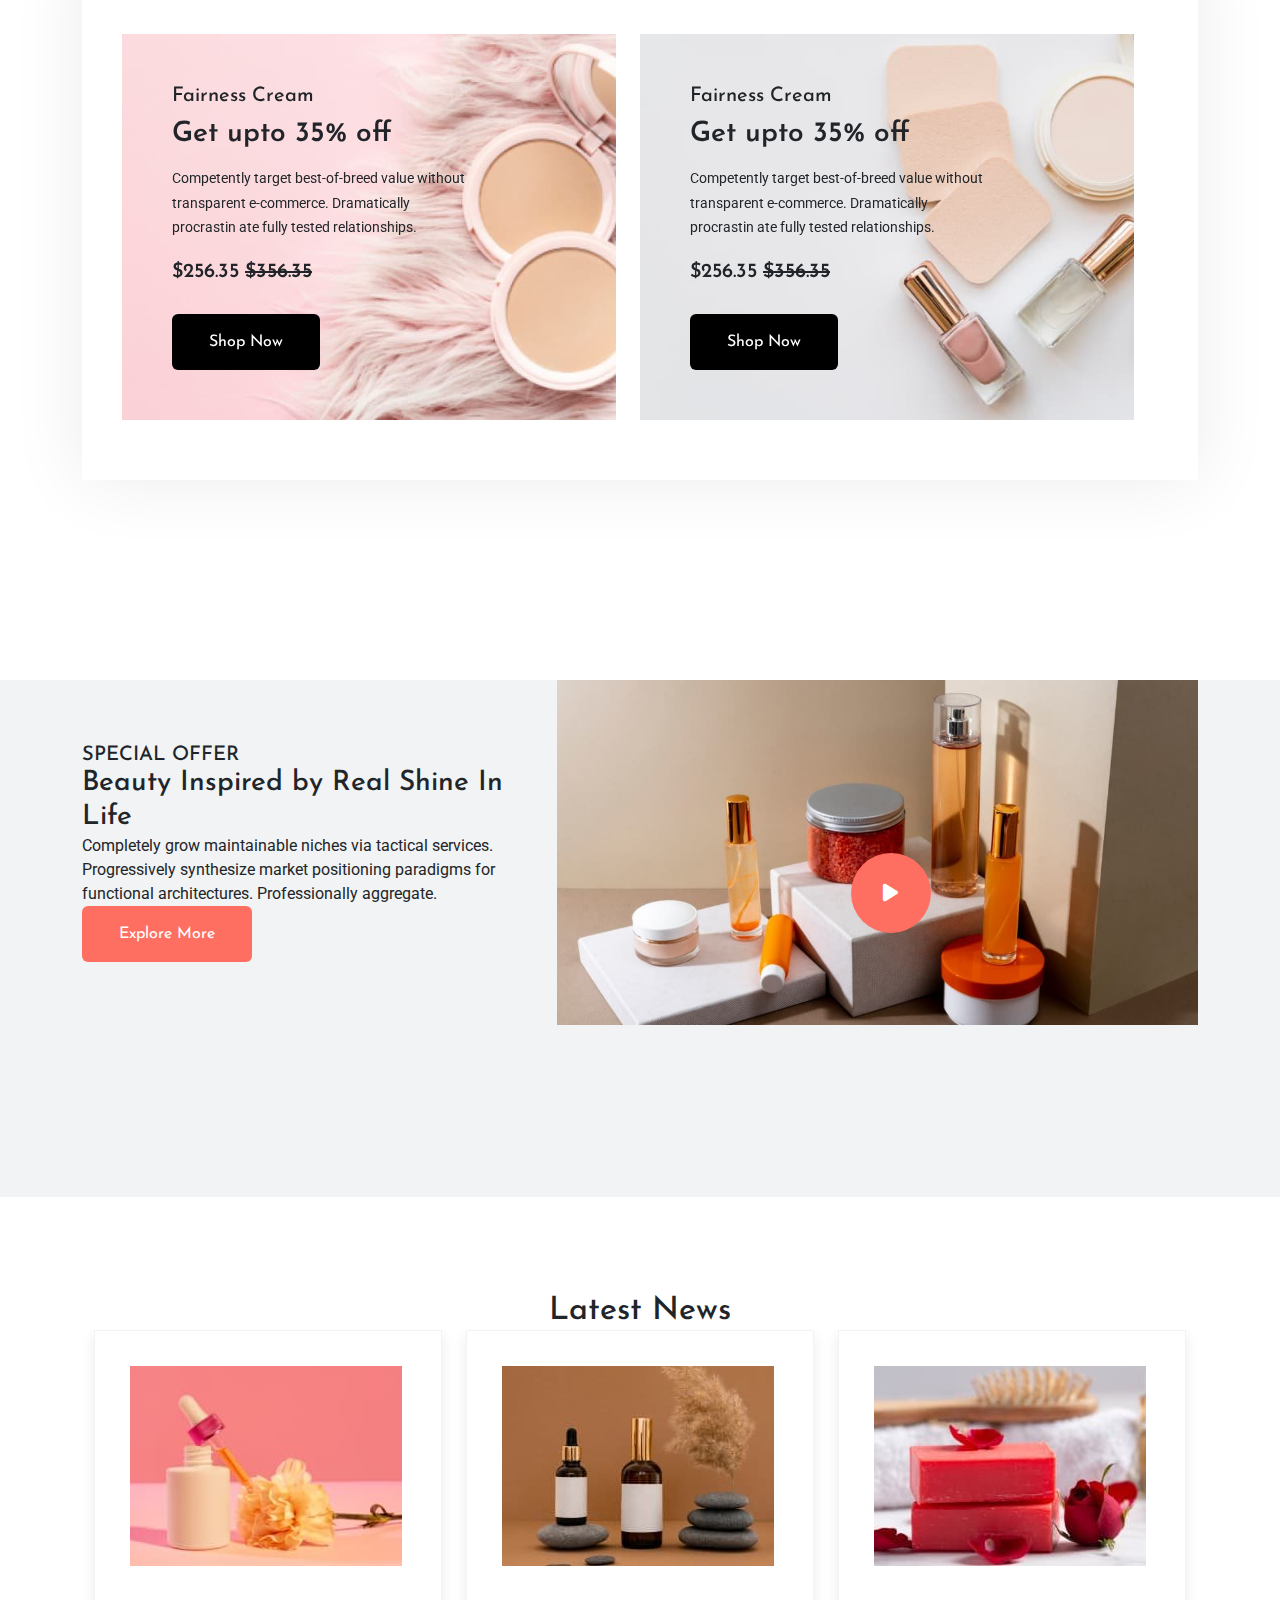
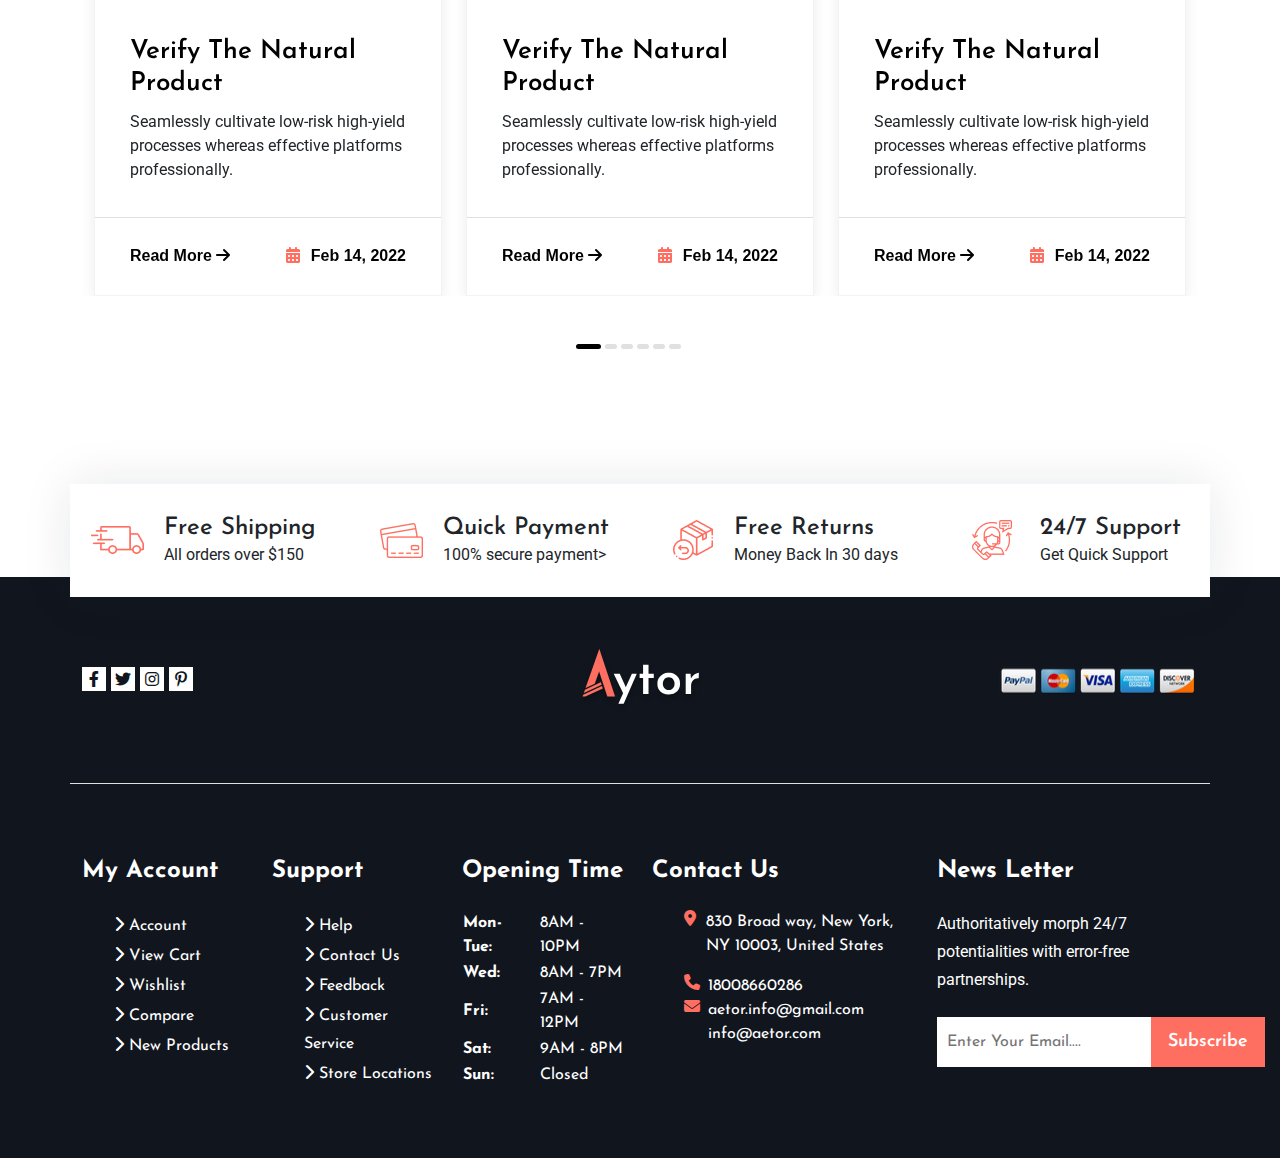
==== commit bea9971d: "shop banner" ====
--- a/index.html
+++ b/index.html
@@ -683,7 +683,7 @@
                     <div class="container">
                         <div class="row">
                             <div class="col-lg-3">
-                                <div class="shipping d-flex align-items-center">
+                                <div class="box d-flex align-items-center">
                                     <div>
                                         <img src="./assets/images/truck.png" alt="">
                                     </div>
@@ -694,7 +694,7 @@
                                 </div>
                             </div>    
                             <div class="col-lg-3">
-                                <div class="payment d-flex align-items-center">
+                                <div class="box d-flex align-items-center">
                                     <div>
                                         <img src="./assets/images/card.png" alt="">
                                     </div>
@@ -705,7 +705,7 @@
                                 </div>
                             </div>
                             <div class="col-lg-3">
-                                <div class="returns d-flex align-items-center">
+                                <div class="box d-flex align-items-center">
                                     <div>
                                         <img src="./assets/images/return.png" alt="">
                                     </div>
@@ -716,7 +716,7 @@
                                 </div>    
                             </div>    
                             <div class="col-lg-3">
-                                <div class="support d-flex align-items-center">
+                                <div class="box d-flex align-items-center">
                                     <div>
                                         <img src="./assets/images/support.png" alt="" >
                                     </div>
--- a/assets/css/common.css
+++ b/assets/css/common.css
@@ -127,4 +127,36 @@
     border: 1px solid var(--bg);
     margin:12px;
     padding-bottom: 27px;
-}+}
+
+.banner_title{
+    font-size: 48px;
+    font-weight: 700;
+    margin-bottom: 16px;
+    line-height: 1.2;
+    color: var(--white);
+}
+.banner_menu li,.banner_menu a{
+    color: var(--white);
+}
+
+.banner_menu li{
+    display: inline-block;
+    margin-right: 3px;
+    padding-right: 3px;
+    color: var(--white);
+}
+.banner_menu li:first-child::after{
+    content: '/';
+    margin-left: 5px;
+    
+}
+.cards .cards-img img{
+    position: relative;
+}
+.cards .cards_img .action{
+    position:absolute;
+    top: 50%;
+    left: 50%;
+}
+    --- a/assets/css/style.css
+++ b/assets/css/style.css
@@ -458,15 +458,21 @@
 #features{
     position: relative;
     transform: translateY(45px);
+    padding: 25px;
     z-index: 9;
 }
 #features .container {
     padding: 30px 0;
-    background-color: var(--bg);
-}
+    background-color: var(--white);
+    box-shadow: 0px 0px 50px rgba(21,26,50,0.1);
+}
+
 #features .d-flex{
     border-right: 4px solid var(--Gray-5);
     justify-content: space-evenly;
+}
+#features .d-flex:last-child{
+    border: none;
 }
 /* features css end*/
 /* special_offer css start*/
@@ -734,13 +740,7 @@
     line-height: 58px;
     color: var(--white);
 }
-#about_banner .content a, #about_banner.content span{
-    font-size: 16px;
-    font-weight: 400;
-    line-height: 28px;
-    color: var(--white);
-    text-decoration: none;
-}  
+
 /* about_banner css end*/
 
 /* about_learn css start*/
@@ -957,4 +957,32 @@
 }
 /* about_insta css end*/
 
-/*================ About page css end ======================*/+/*================ About page css end ======================*/
+
+/*================ Shop page css start  ======================*/
+#shop_banner{
+    height: 365px;
+    background-size: cover;
+    background-position: center;
+    position: relative;
+    z-index: 1;
+}
+
+#shop_banner::after{
+    content: '';
+    position: absolute;
+    inset: 0;
+    background-color: rgba(0, 0, 0, 0.8);
+    z-index: -1;
+
+    
+}
+
+#shop_banner h2{
+    font-size: 48px;
+    font-weight: 700;
+    line-height: 58px;
+    color: var(--white);
+}
+
+/*================ Shop page css end ======================*/--- a/assets/css/responsive.css
+++ b/assets/css/responsive.css
@@ -18,7 +18,7 @@
 @media (min-width:1200px) and (max-width:1399.98px){
     #hero .slider ul {
         top: 640px;
-        left: 45px;
+        left: 90px;
     }
 }
 /* XL Device End */
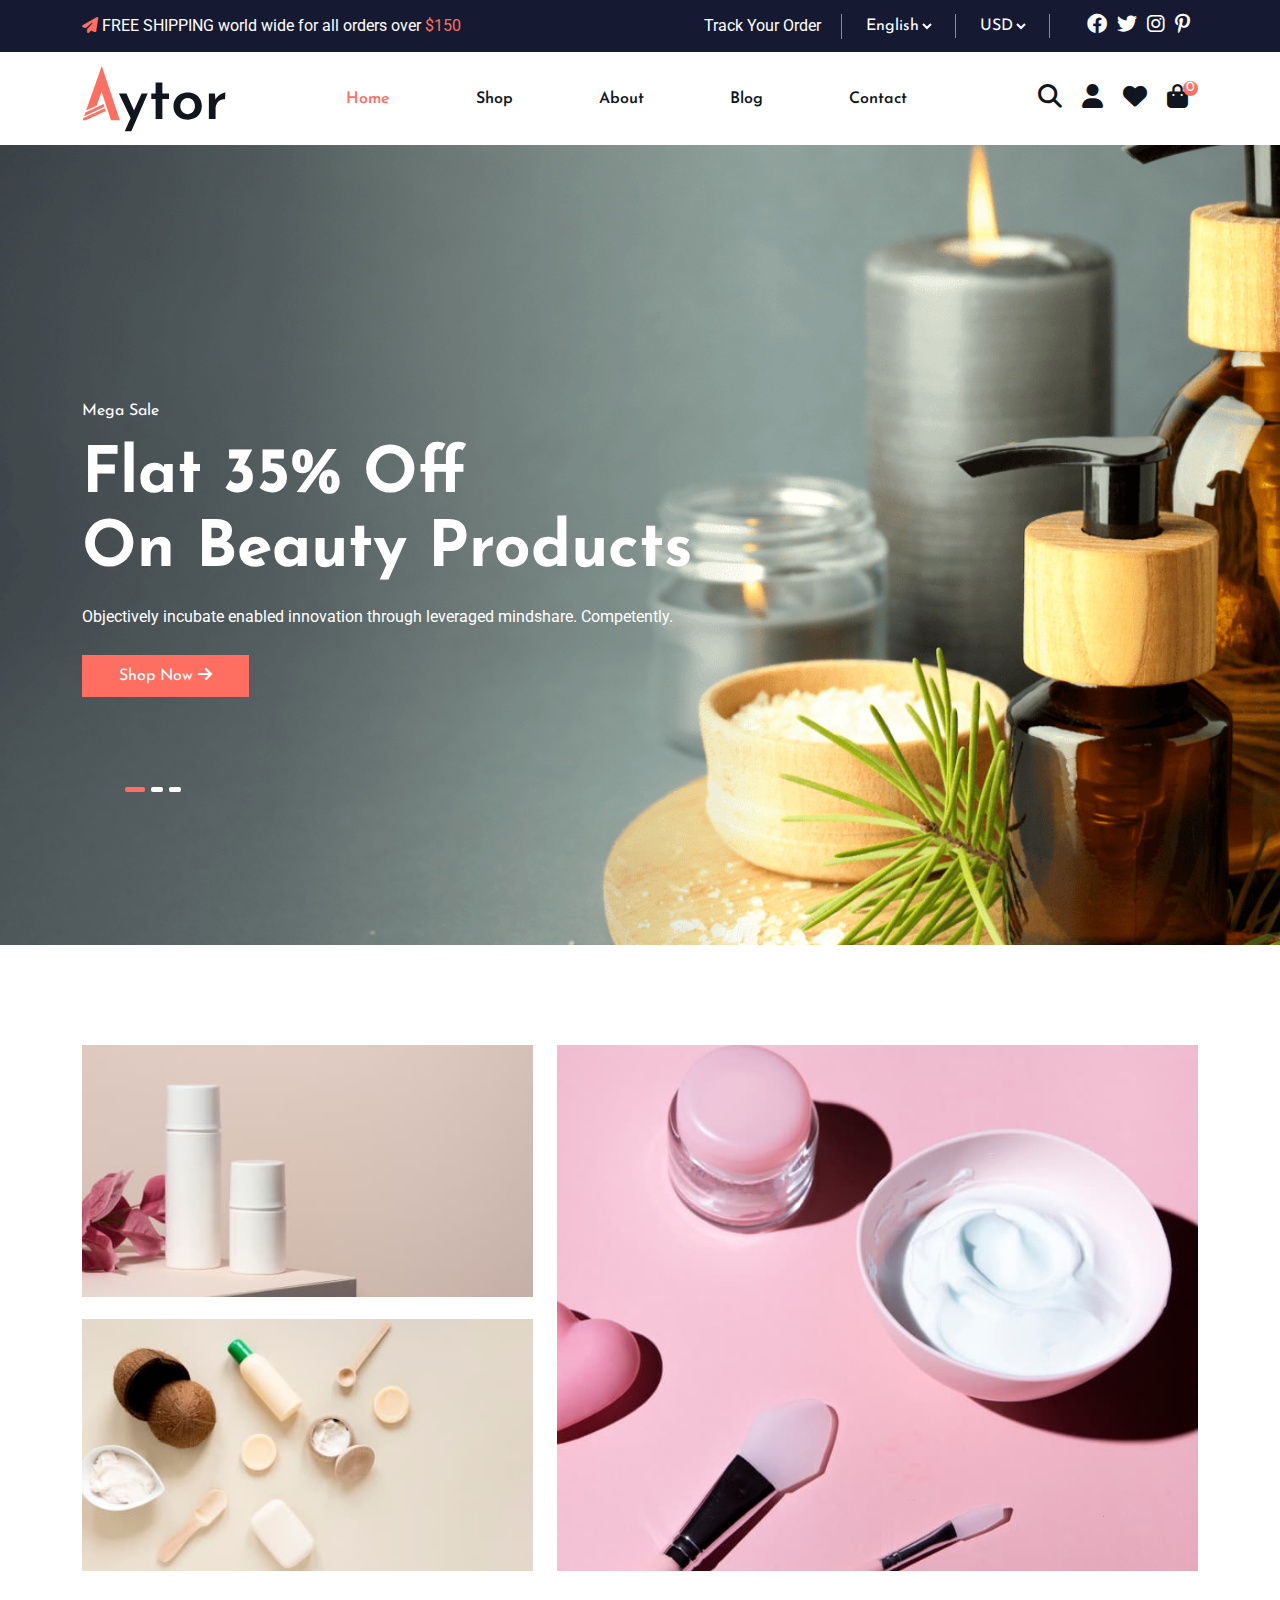
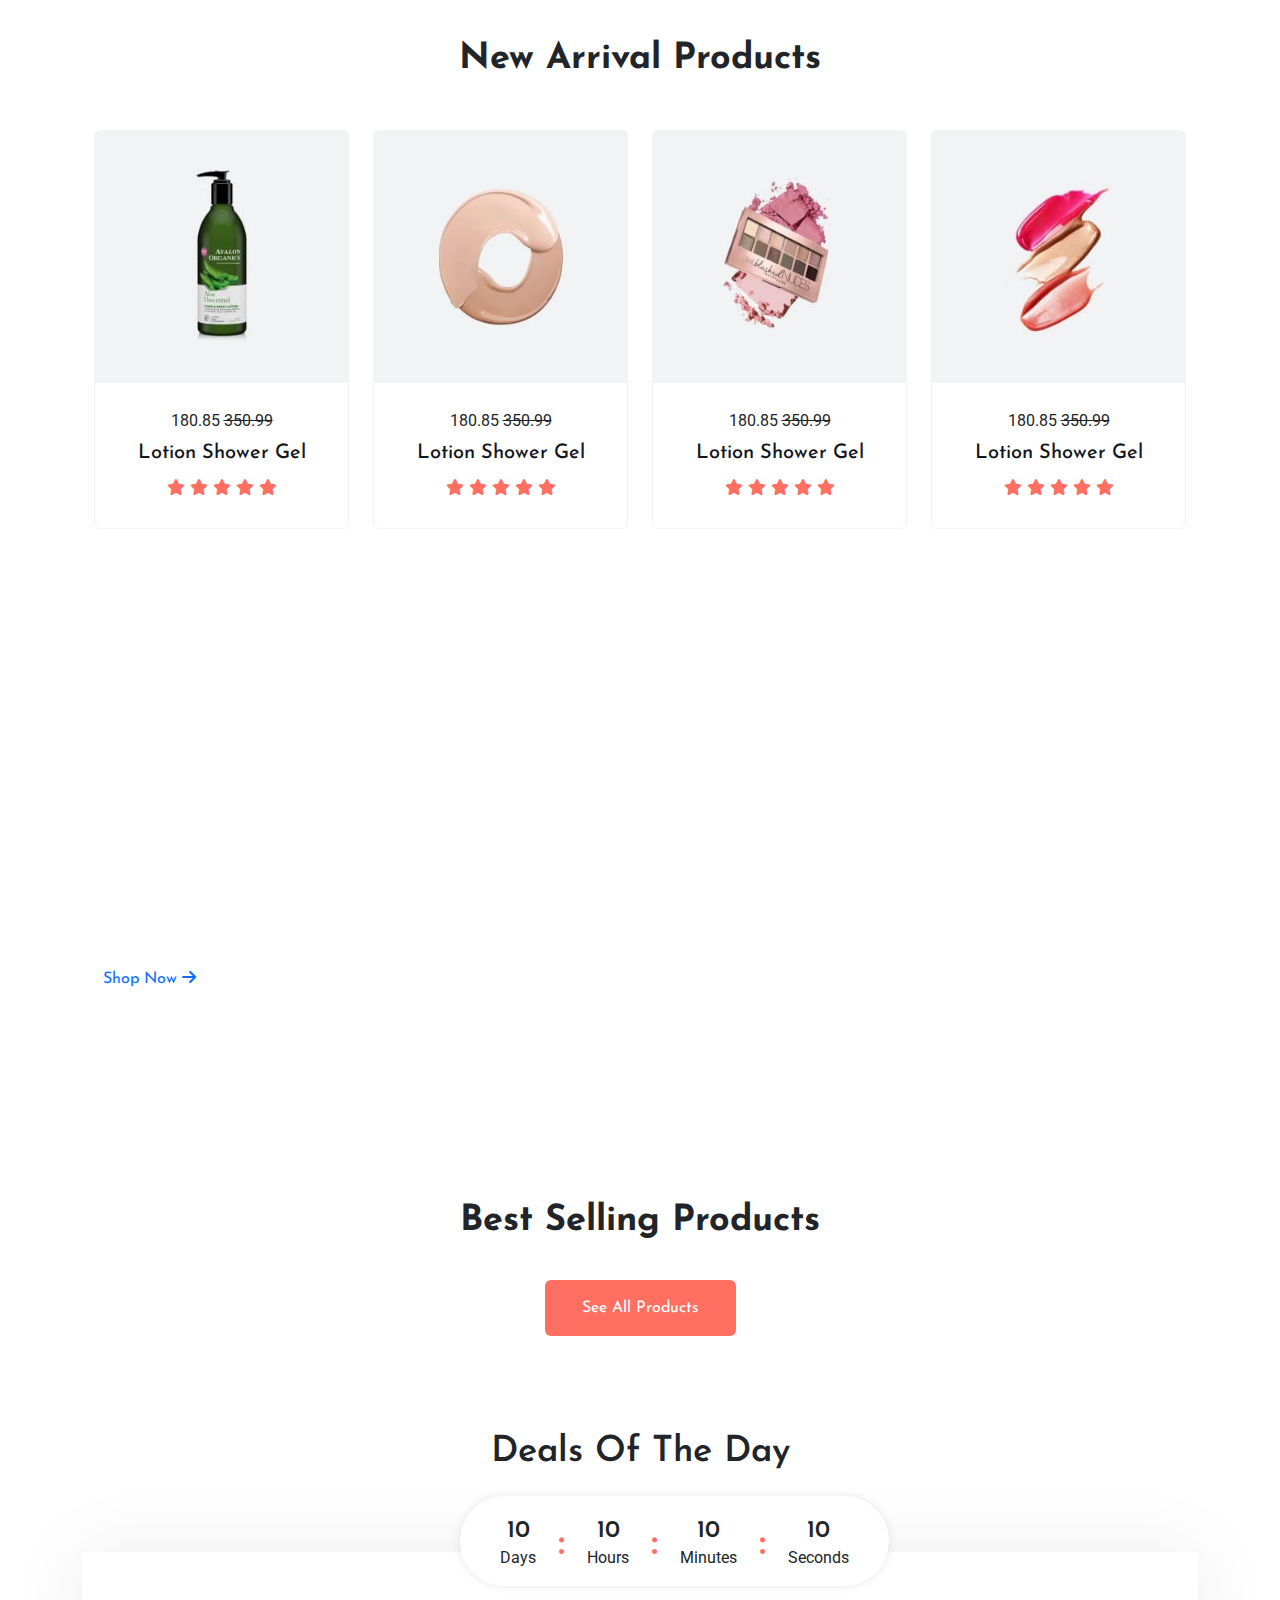
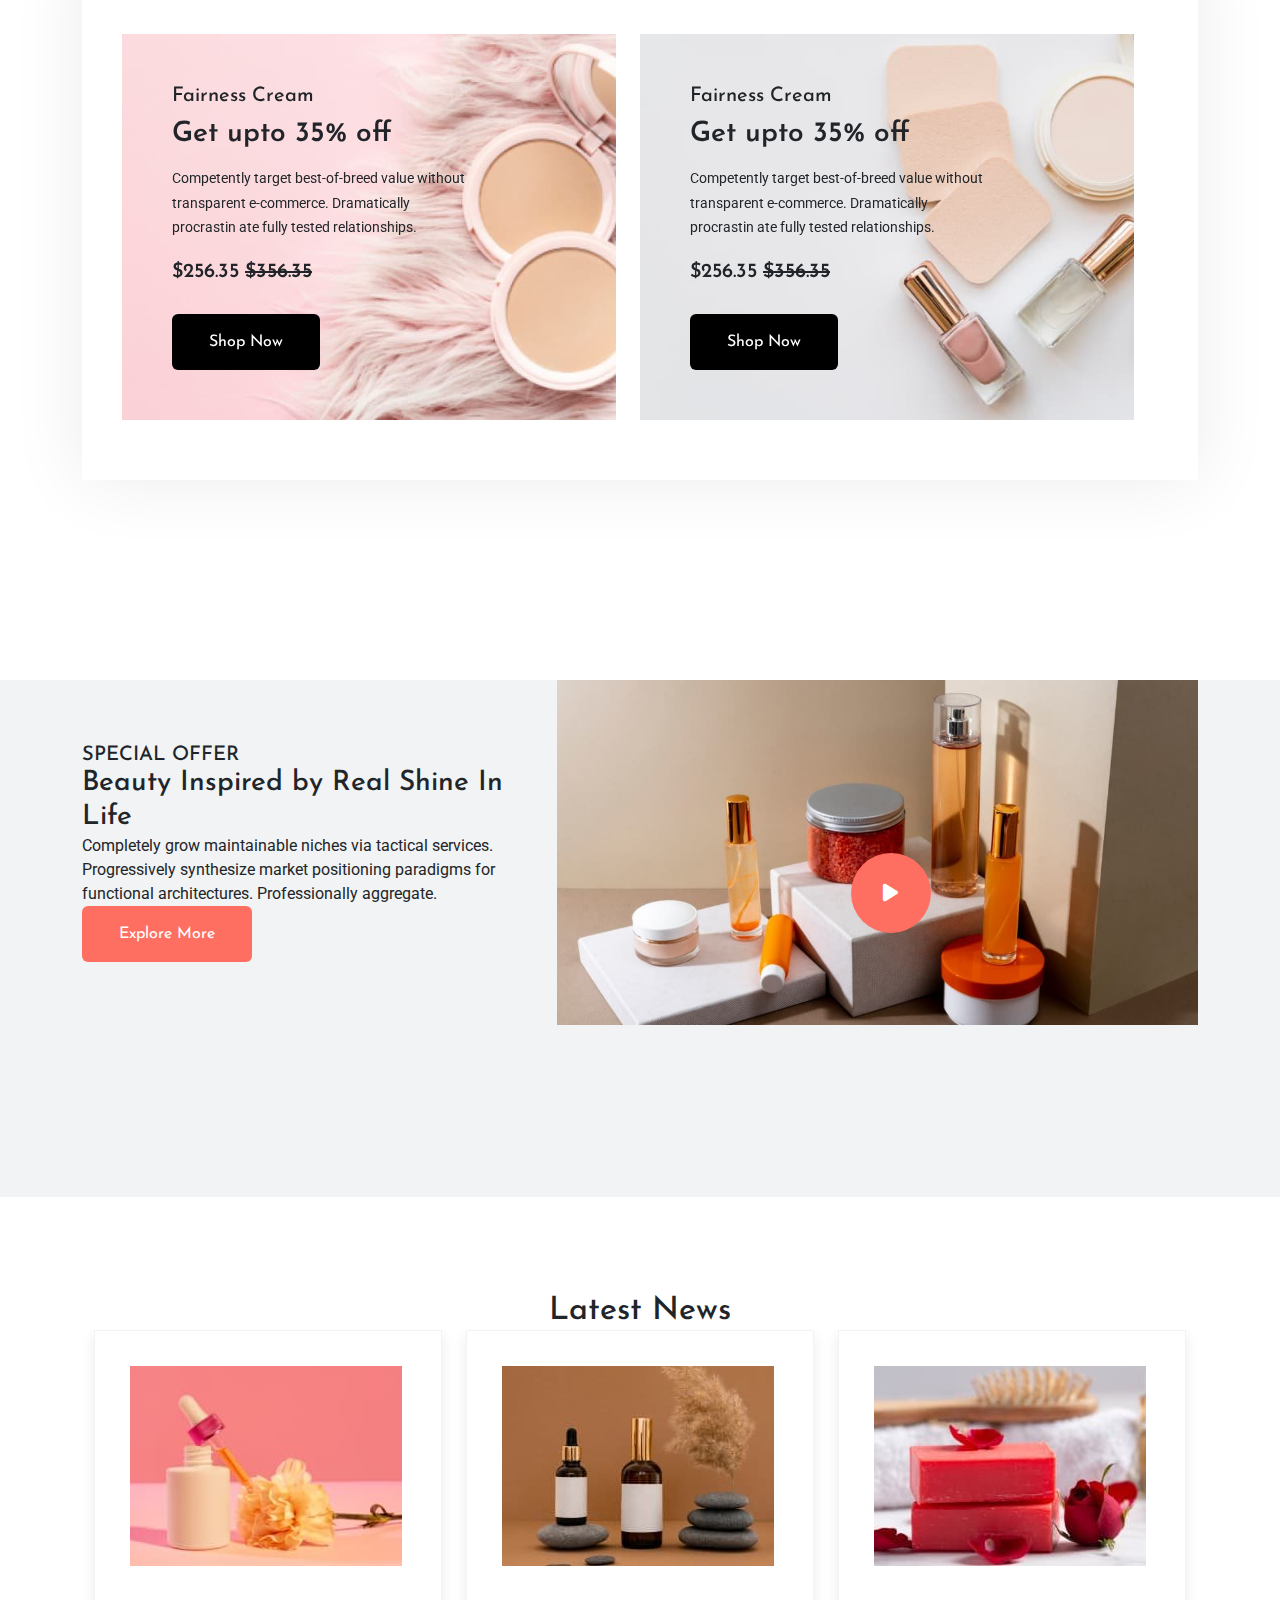
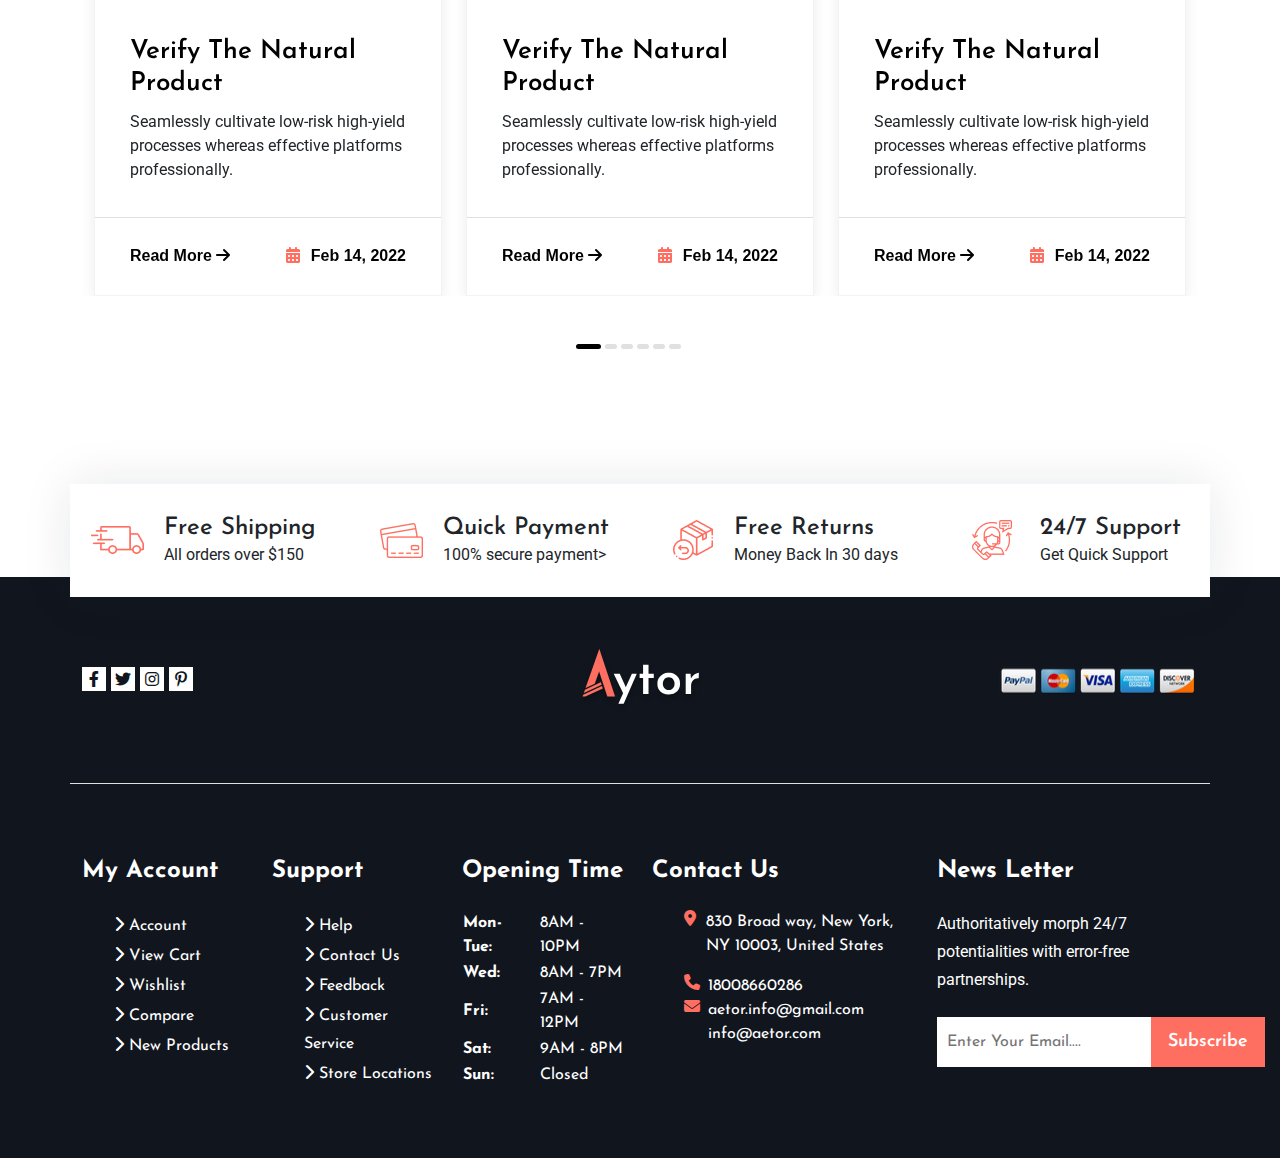
==== commit 5762d763: "bg_banner" ====
--- a/index.html
+++ b/index.html
@@ -397,8 +397,8 @@
              </section>
            <!--new_arrival section end-->
 
-           <!--banner section start-->
-             <section id="banner" class="d-flex align-items-center" style="background-image: url(./assets/images/offer_banner_2_1.jpg);">
+           <!--home_banner section start-->
+             <section id="home_banner" class="d-flex align-items-center" style="background-image: url(./assets/images/offer_home_banner_2_1.jpg);">
                 <div class="container">
                     <div class="row">
                         <div class="col-lg-6">
@@ -414,7 +414,7 @@
              
                
              </section>
-           <!--banner section end-->
+           <!--home_banner section end-->
             <!--best_selling section start-->
                <section id="best_selling">
                     <div class="container">
--- a/assets/css/common.css
+++ b/assets/css/common.css
@@ -159,4 +159,4 @@
     top: 50%;
     left: 50%;
 }
-    +    
--- a/assets/css/style.css
+++ b/assets/css/style.css
@@ -281,14 +281,14 @@
     visibility: hidden;
 } */
 /* new_arrival css end*/
-/* banner css start*/
-#banner{
+/* home_banner css start*/
+#home_banner{
     height: 461px;
     background-size: cover;
     color: var(--white);
     position: relative;
 }
-#banner::before{
+#home_banner::before{
     content: '';
     position: absolute;
     opacity: 1;
@@ -299,7 +299,7 @@
     background: rgba(255,255,255,0.2);
     transform: skew(45deg);
  }
-#banner:hover::before{
+#home_banner:hover::before{
     opacity: 0;
     transition: 0.9s;
     left: 0;
@@ -307,28 +307,28 @@
     opacity: 0;
 
 }
-#banner h2{
+#home_banner h2{
     font-family: var(--primary-font);
     padding-bottom: 15px;
     font-size: 48px;
     line-height: 57.6px;
 }
-#banner p{
+#home_banner p{
     line-height: 28px;
     padding-bottom: 30px;
 }
-#banner a{
+#home_banner a{
     background:transparent;
     padding: 18px 20px;
     border: 1px solid var(--white);
     transition: 0.4s;
 }
-#banner a:hover{
+#home_banner a:hover{
     border:none;
     background-color: var(--first_primary_color);
 
 }
-/* banner css end*/
+/* home_banner css end*/
 
 /* best selling css start*/
 #best_selling{
@@ -960,7 +960,7 @@
 /*================ About page css end ======================*/
 
 /*================ Shop page css start  ======================*/
-#shop_banner{
+#bg_banner{
     height: 365px;
     background-size: cover;
     background-position: center;
@@ -968,21 +968,100 @@
     z-index: 1;
 }
 
-#shop_banner::after{
+#bg_banner::after{
     content: '';
     position: absolute;
     inset: 0;
     background-color: rgba(0, 0, 0, 0.8);
-    z-index: -1;
-
-    
-}
-
-#shop_banner h2{
+    z-index: -1;    
+}
+
+#bg_banner h1{
     font-size: 48px;
     font-weight: 700;
     line-height: 58px;
     color: var(--white);
 }
-
+#bg_banner a{
+    color: var(--white);
+    margin: 0 10px;
+}
+#bg_banner a:first-child::after{
+    content: "/";
+    position: absolute;
+    left: 48.3%;
+    top: 55%;
+}
+#shop_product{
+    padding: 100px 0 100px ;
+}
+#shop_product .product{
+    padding-bottom: 30px;
+}
+#shop_product .product_img{
+    position: relative;
+    overflow: hidden;
+    margin-bottom: 20px;
+    
+}
+#shop_product .product_details{
+    padding-bottom: 7px;
+}
+#shop_product .product .image{
+    transition: 0.4s;
+}
+#shop_product .product:hover .image{
+    transform: scale(1.1);
+
+    
+}
+#shop_product .product_img .tag{
+    position: absolute;
+    top: 0;
+    left: 0;
+    background-color: var(--second_primary_color);
+    width: 80px;
+    height: 26px;
+    text-align: center;
+    font-family: var(--secondary-font);
+    font-size: 14px;
+    line-height: 27px;
+    color: var(--white);
+}
+#shop_product .product_img .action{
+    position: absolute;
+    top: 0;
+    right:0 ;
+}
+#shop_product .rating i{
+    color: var(--first_primary_color);
+    font-size: 11px;
+}
+#shop_product .page_nav li{
+    display: inline-block;
+    margin: 0 3px;
+    padding: 10px;
+    border: 1px solid var(--Gray-5);
+    transition: 0.4s;
+}
+#shop_product .page_nav li:first-child::before{
+    content: "\f177";
+    width: 20px;
+    height: 20px;
+
+}
+#shop_product .page_nav li a,
+#shop_product .page_nav li a{
+
+    color: var(--black);
+    
+}
+#shop_product .page_nav li:hover{
+    background-color: var(--black);
+   
+}
+#shop_product .page_nav li:hover a,
+#shop_product .page_nav li:hover i{
+    color: var(--white);
+}
 /*================ Shop page css end ======================*/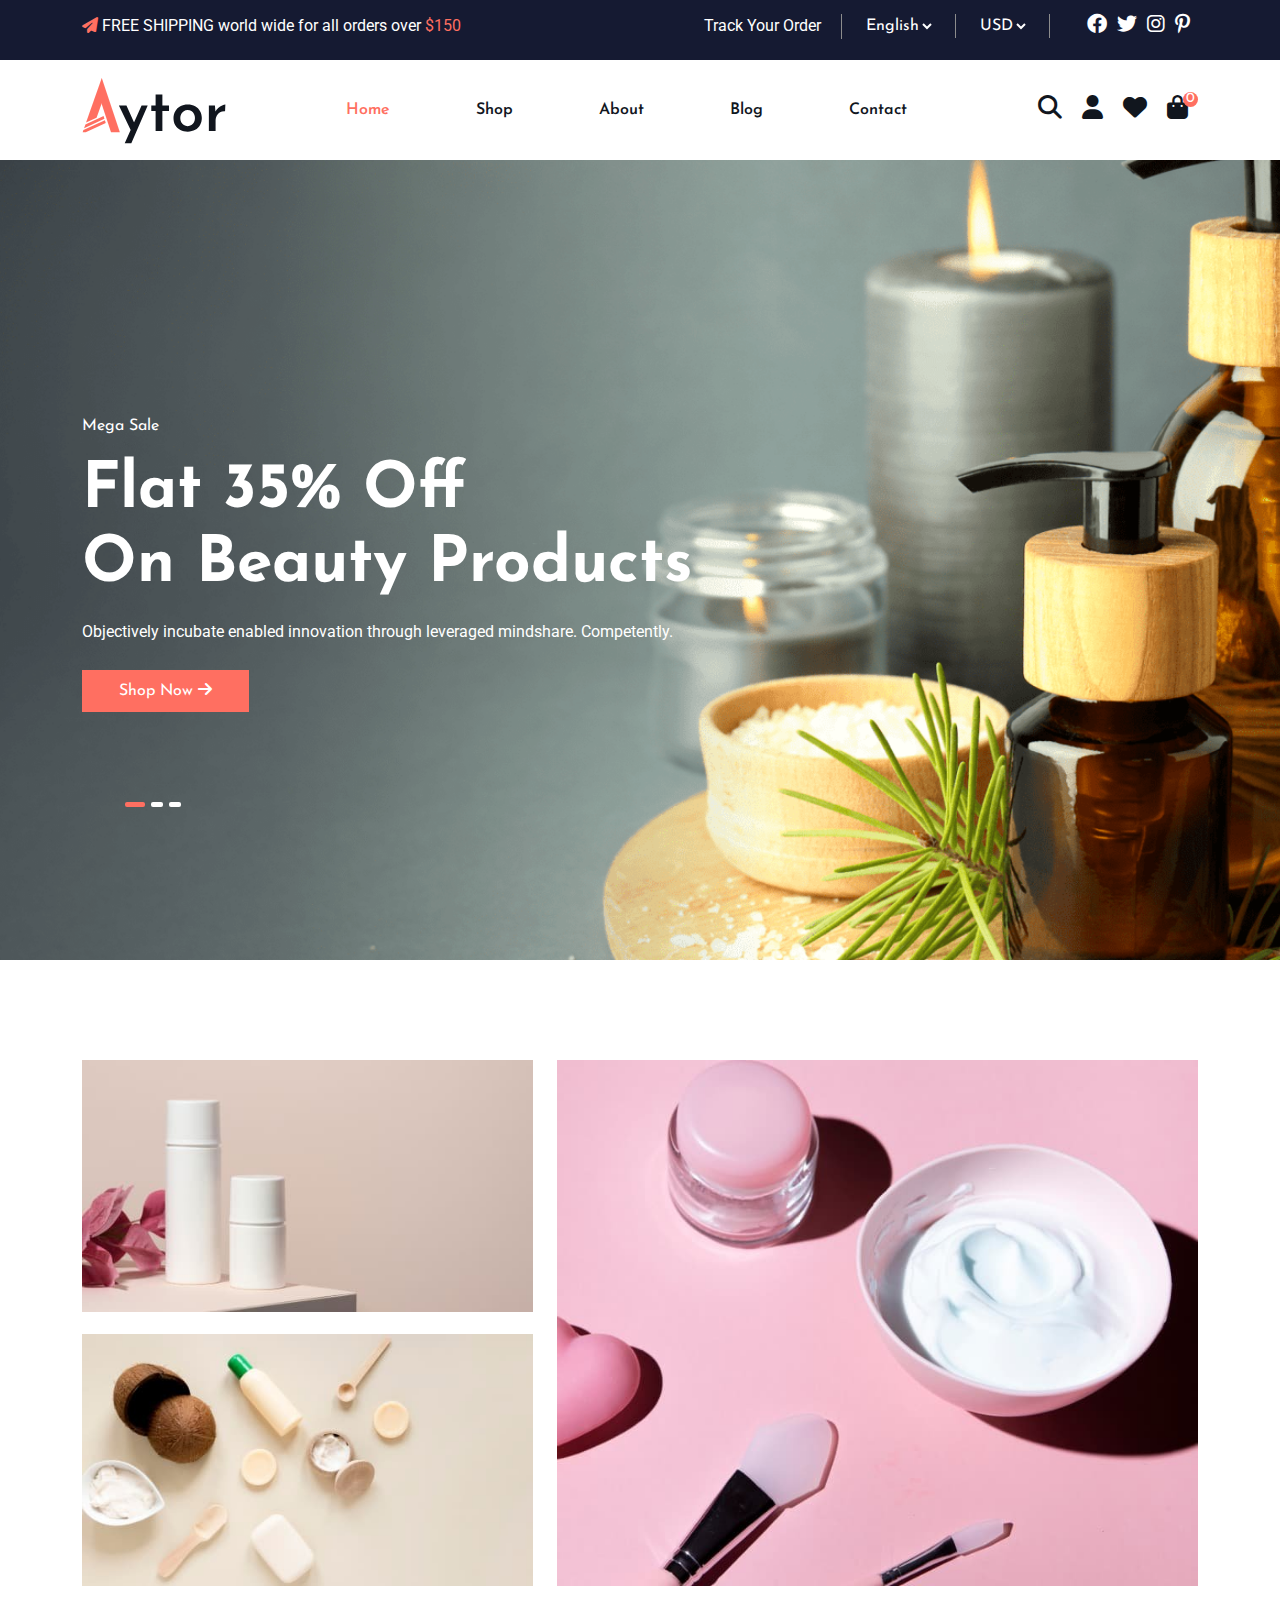
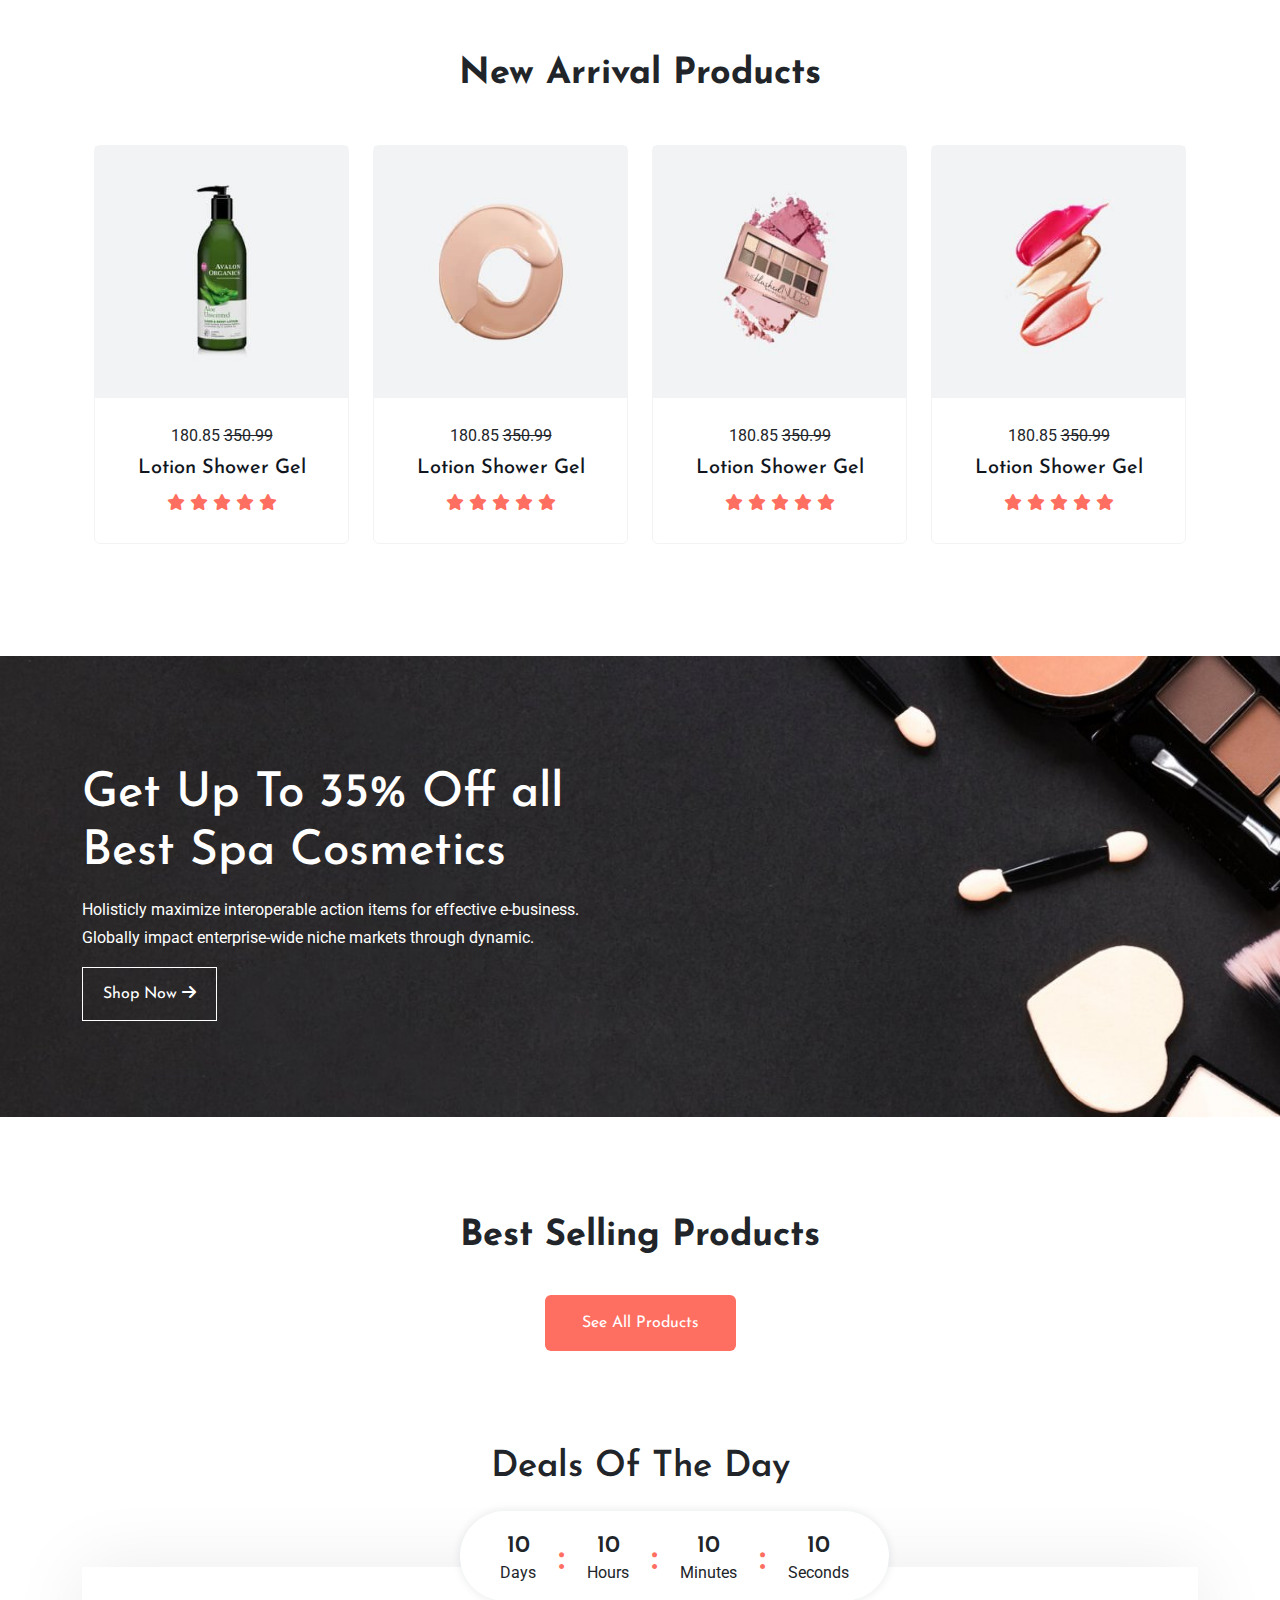
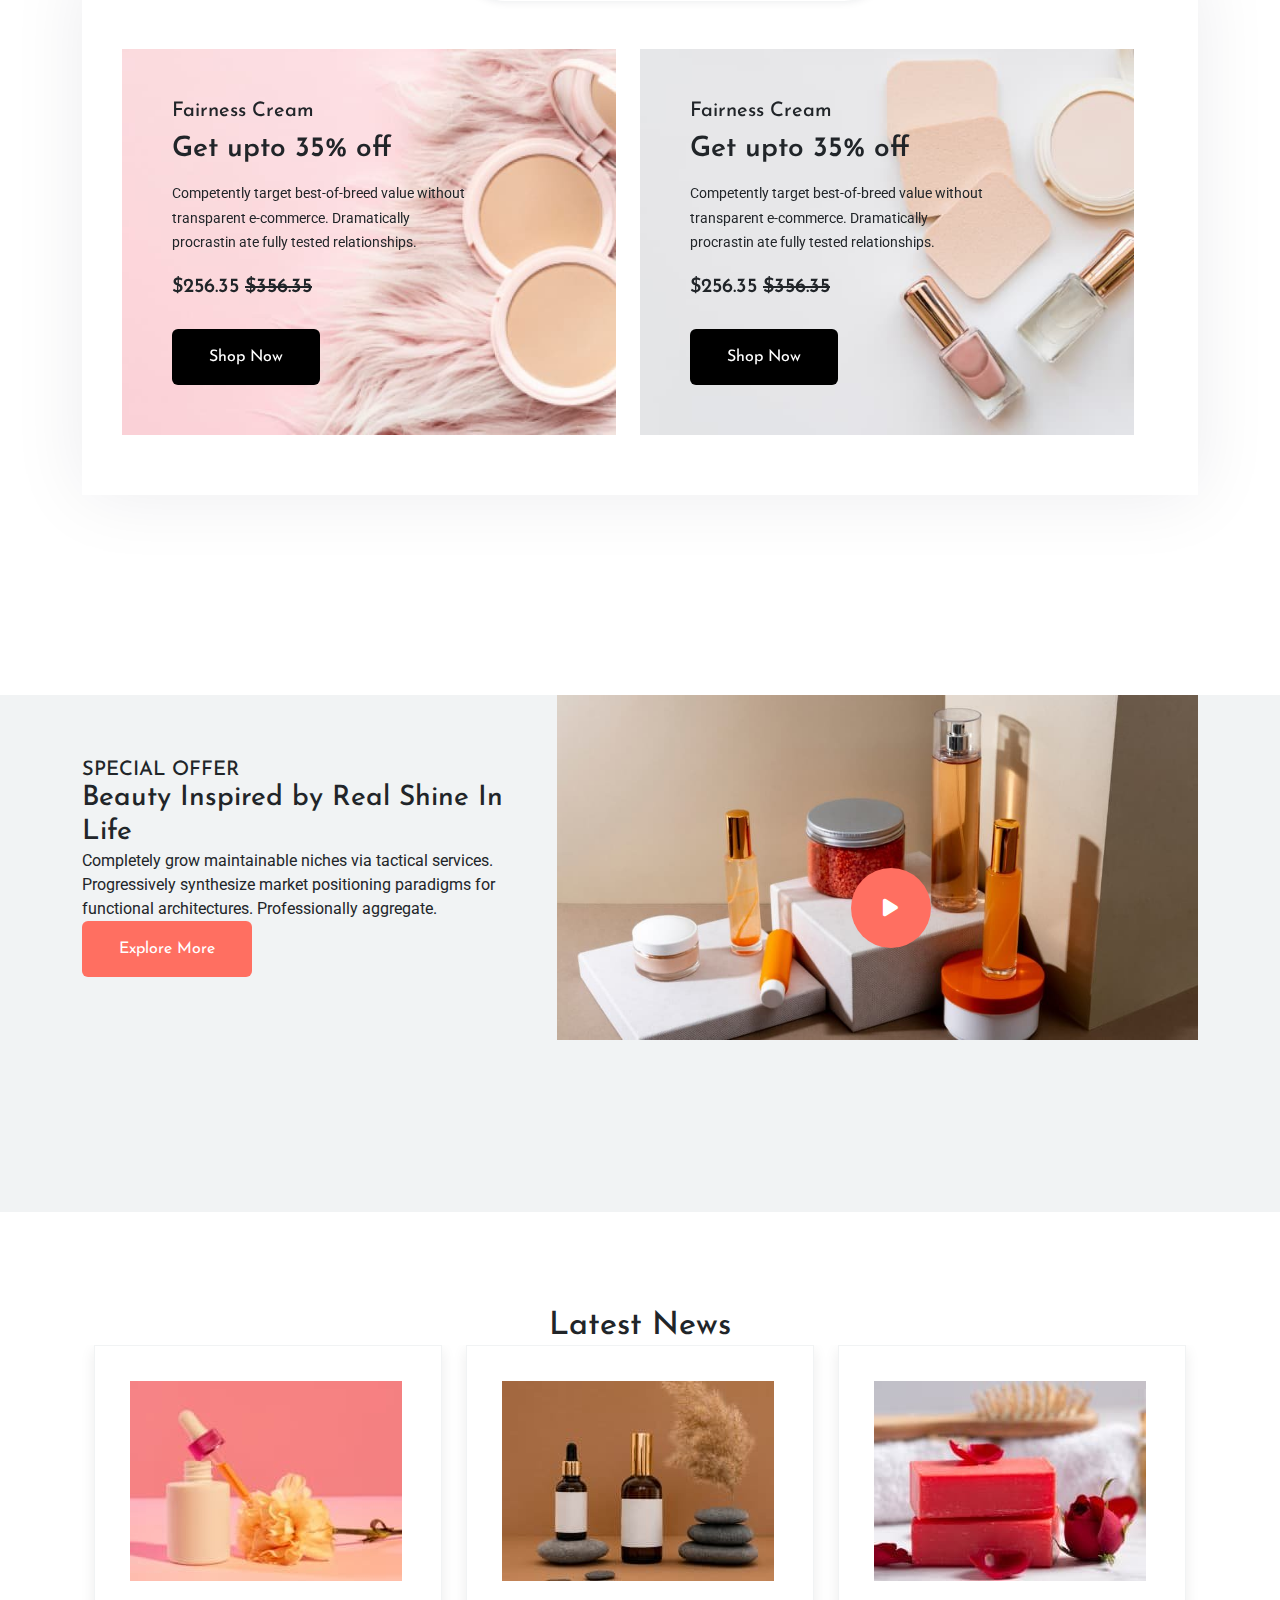
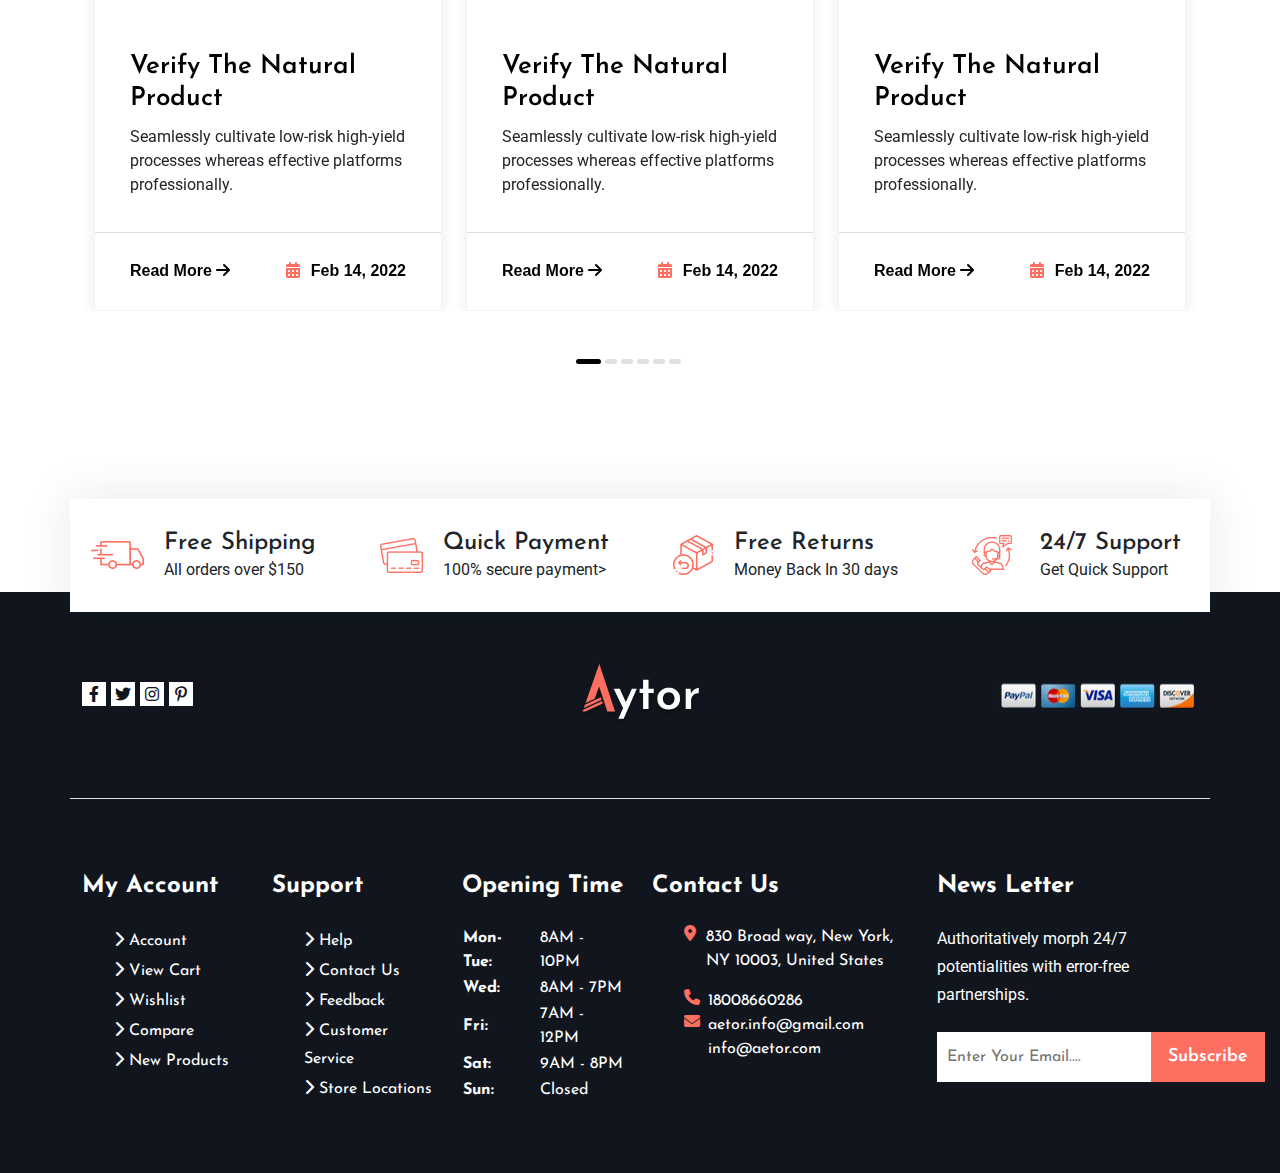
==== commit 9b8f2835: "shop details sorting" ====
--- a/index.html
+++ b/index.html
@@ -398,7 +398,7 @@
            <!--new_arrival section end-->
 
            <!--home_banner section start-->
-             <section id="home_banner" class="d-flex align-items-center" style="background-image: url(./assets/images/offer_home_banner_2_1.jpg);">
+             <section id="home_banner" class="d-flex align-items-center" style="background-image: url(./assets/images/offer_banner_2_1.jpg);">
                 <div class="container">
                     <div class="row">
                         <div class="col-lg-6">
--- a/assets/css/style.css
+++ b/assets/css/style.css
@@ -30,6 +30,7 @@
     background-color: var(--third_primary_color);
     color: var(--white);
     padding: 11px 0;
+    height: 60px;
 }
 #top_bar .left i,
 #top_bar .left span:last-child{
@@ -66,8 +67,9 @@
 /* top_bar css end*/
 
 /* nav_bar css start*/
-#nav_bar{
-
+
+#nav_bar{ 
+    height: 100px;
 }
 #nav_bar .collapse ul:first-child li a{
     font-family: var(--primary-font);
@@ -301,10 +303,11 @@
  }
 #home_banner:hover::before{
     opacity: 0;
-    transition: 0.9s;
+    transition: 0.4s;
     left: 0;
     right: 0;
     opacity: 0;
+    transition: 0.9s;
 
 }
 #home_banner h2{
@@ -317,16 +320,21 @@
     line-height: 28px;
     padding-bottom: 30px;
 }
-#home_banner a{
+#home_banner .row a{
     background:transparent;
     padding: 18px 20px;
+    color: var(--white);
     border: 1px solid var(--white);
-    transition: 0.4s;
-}
-#home_banner a:hover{
+
+}
+/* #home_banner .row a:hover{
+    border:none;
+    background-color: blue;
+
+} */
+#home_banner .row a:hover{
     border:none;
     background-color: var(--first_primary_color);
-
 }
 /* home_banner css end*/
 
@@ -740,7 +748,7 @@
     line-height: 58px;
     color: var(--white);
 }
-
+#about_banner .bg_banner
 /* about_banner css end*/
 
 /* about_learn css start*/
@@ -838,15 +846,17 @@
     font-weight: 700;
     margin: 24px;
 }
-#about_team .card_img{
+#about_team .cards .cards_img{
     overflow: hidden;
-}
-#about_team .card_img img{
-    transition: 0.4s;
-
-}
-
-#about_team .card:hover img{
+    margin: 12px;
+}
+#about_team .cards_img .show_img{
+    width: 100%;
+    transition: 0.4s;
+
+}
+
+#about_team .cards:hover img{
     transform: scale(1.1);
     
 }
@@ -986,6 +996,7 @@
     color: var(--white);
     margin: 0 10px;
 }
+
 #bg_banner a:first-child::after{
     content: "/";
     position: absolute;
@@ -994,6 +1005,25 @@
 }
 #shop_product{
     padding: 100px 0 100px ;
+}
+#shop_product .view {
+    padding-bottom: 30px;
+}
+#shop_product .view .view_style a{
+    font-size: 18px;
+    padding: 10px;
+    color: var(--white);
+    background-color: var(--black);
+    margin: 0;
+}
+#shop_product .view .view_style p{
+    padding: 0 12px;
+}
+#shop_product .view .sort select{
+    font-family: var(--secondary-font);
+    border: none;
+    background-color: var(--bg);
+    padding: 10px;
 }
 #shop_product .product{
     padding-bottom: 30px;
@@ -1040,7 +1070,7 @@
 #shop_product .page_nav li{
     display: inline-block;
     margin: 0 3px;
-    padding: 10px;
+    padding: 10px 15px;
     border: 1px solid var(--Gray-5);
     transition: 0.4s;
 }
@@ -1050,10 +1080,12 @@
     height: 20px;
 
 }
-#shop_product .page_nav li a,
 #shop_product .page_nav li a{
-
-    color: var(--black);
+    font-family: var(--secondary-font);
+    font-weight: 600;
+    font-size: 18px;
+    text-transform: capitalize;
+    color: var(--text-color);
     
 }
 #shop_product .page_nav li:hover{
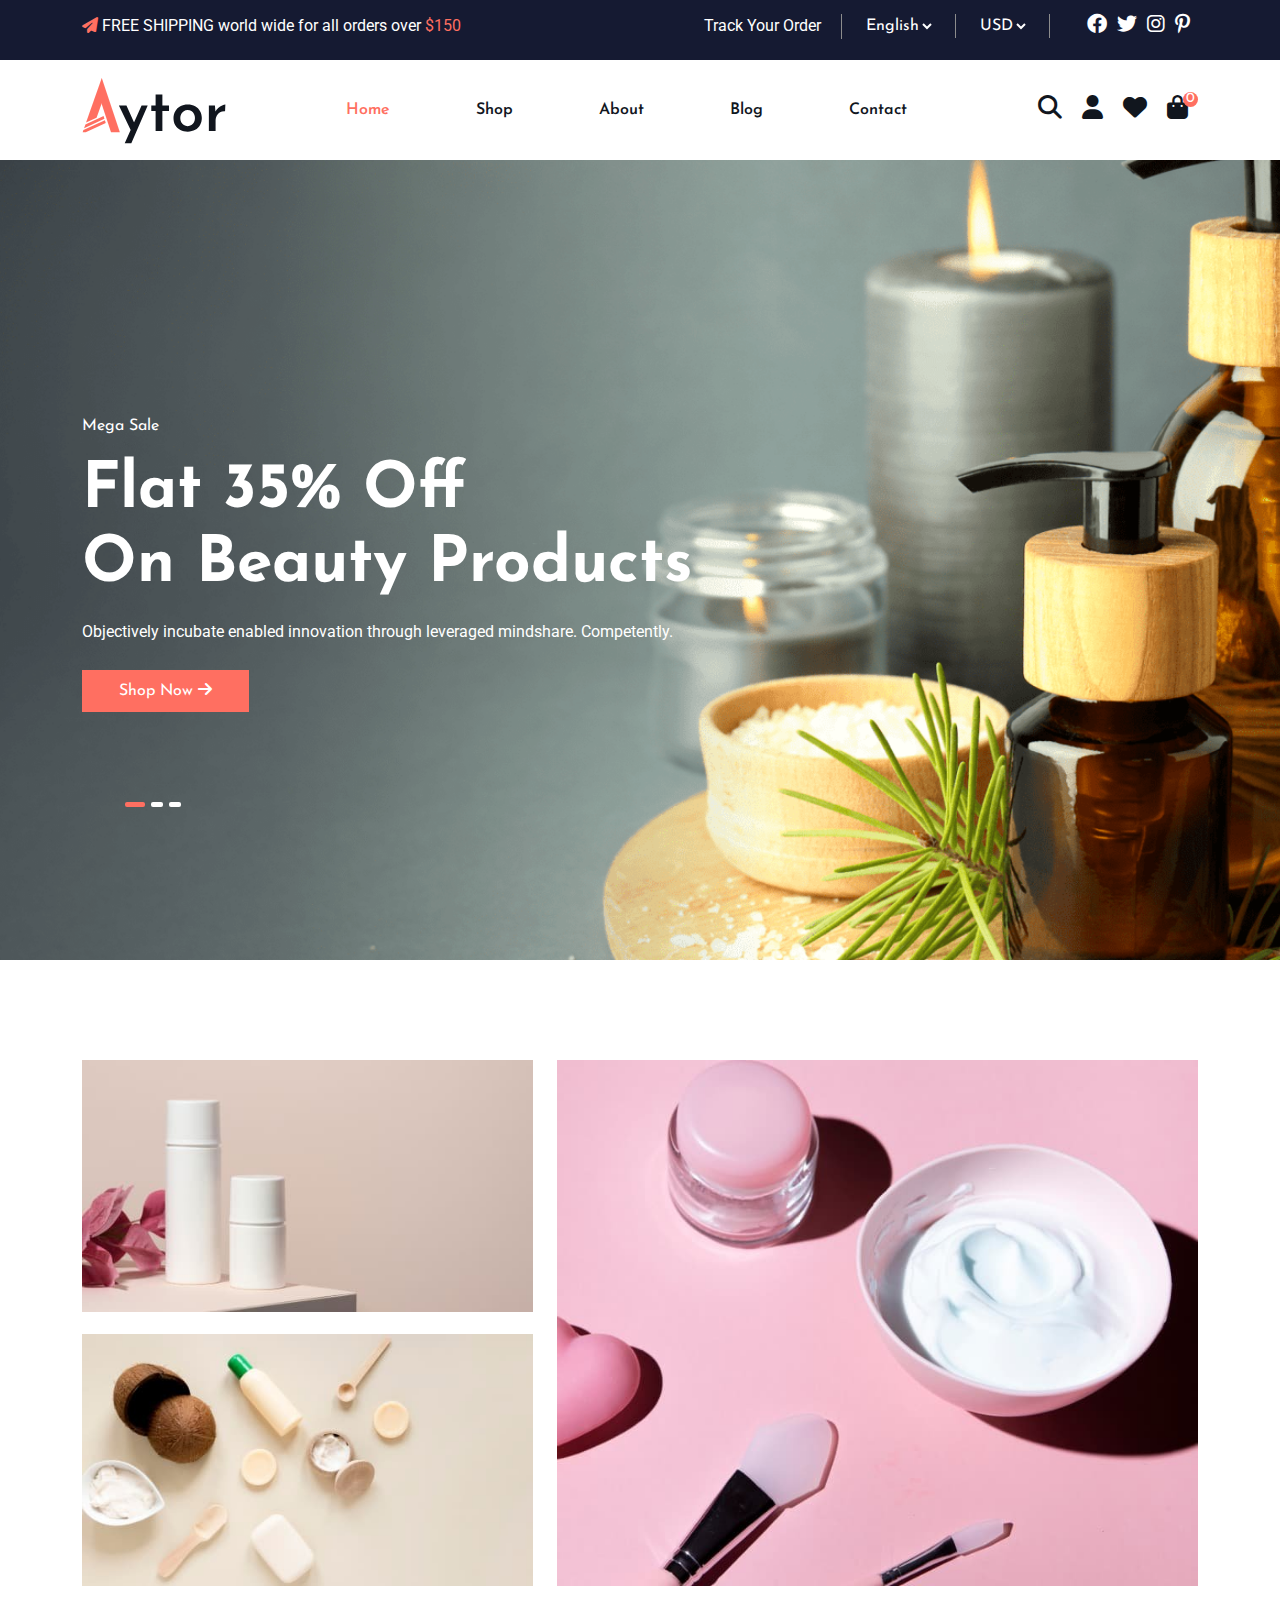
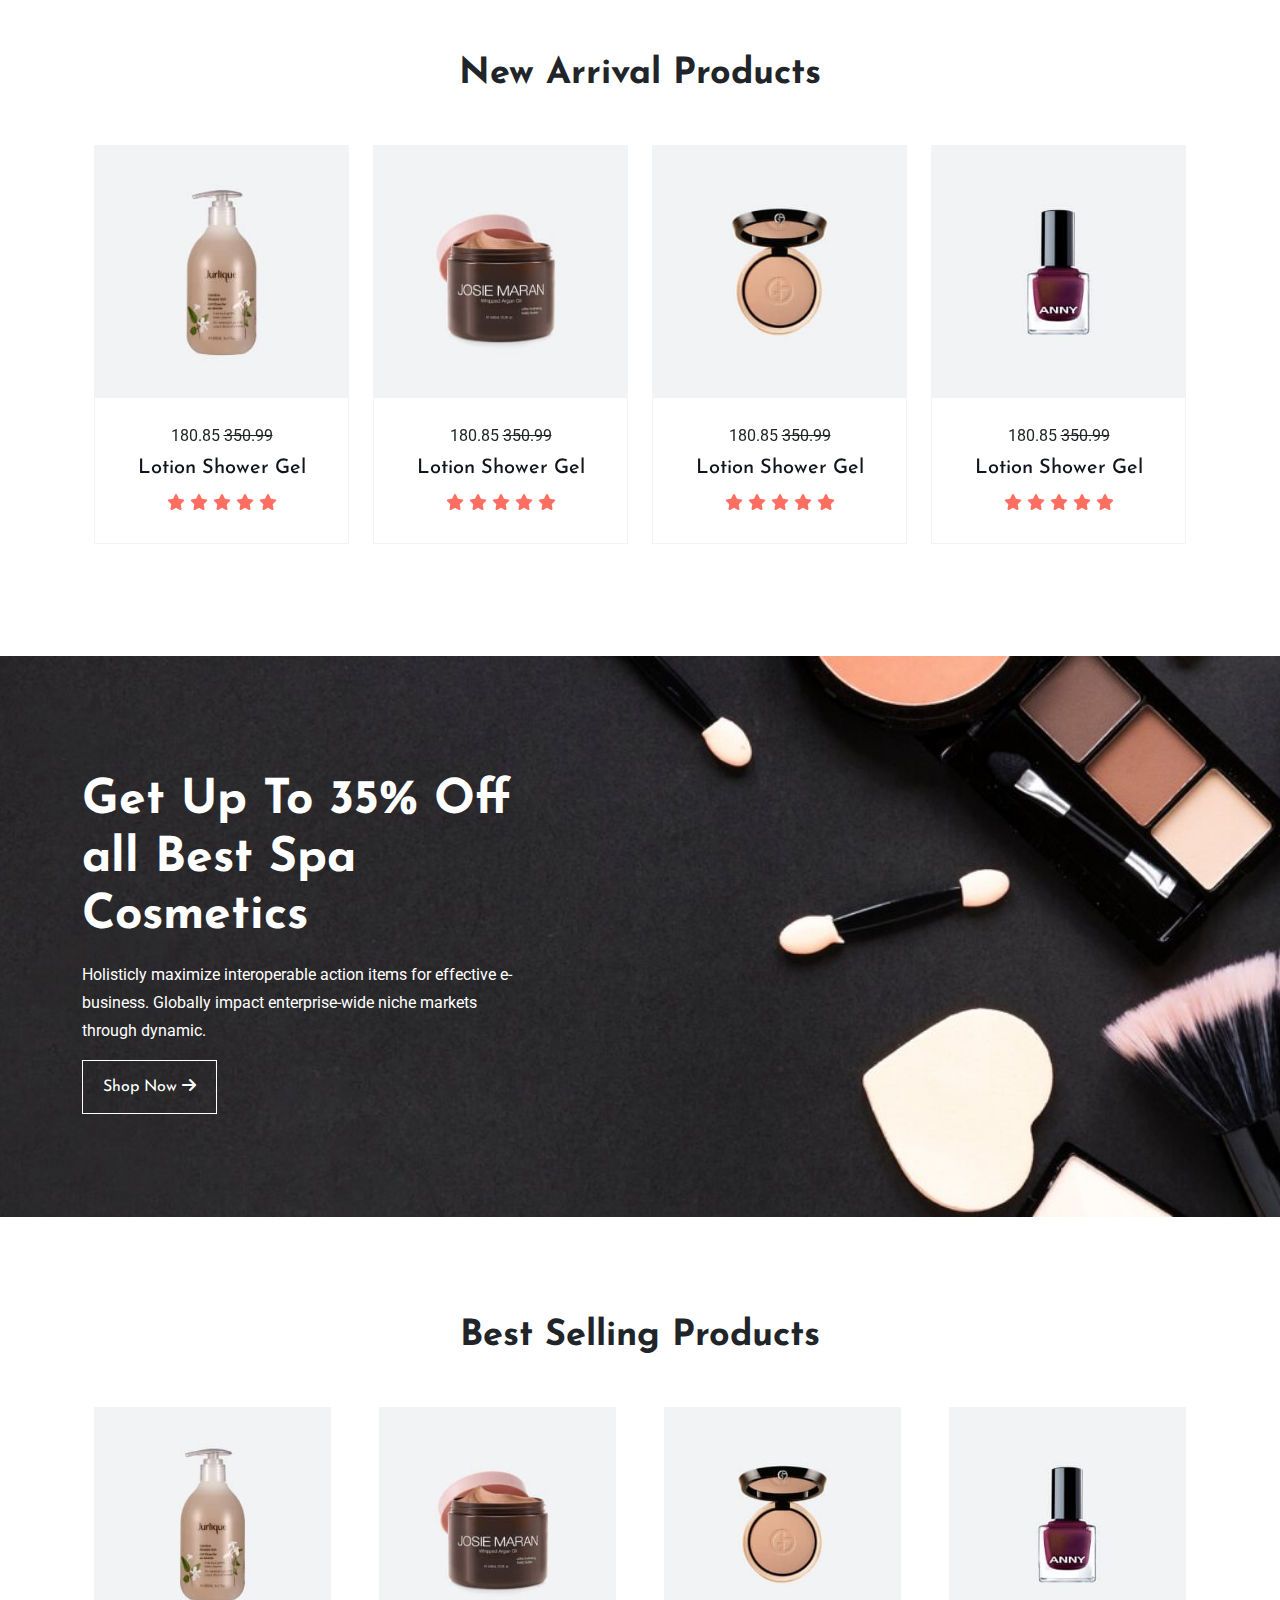
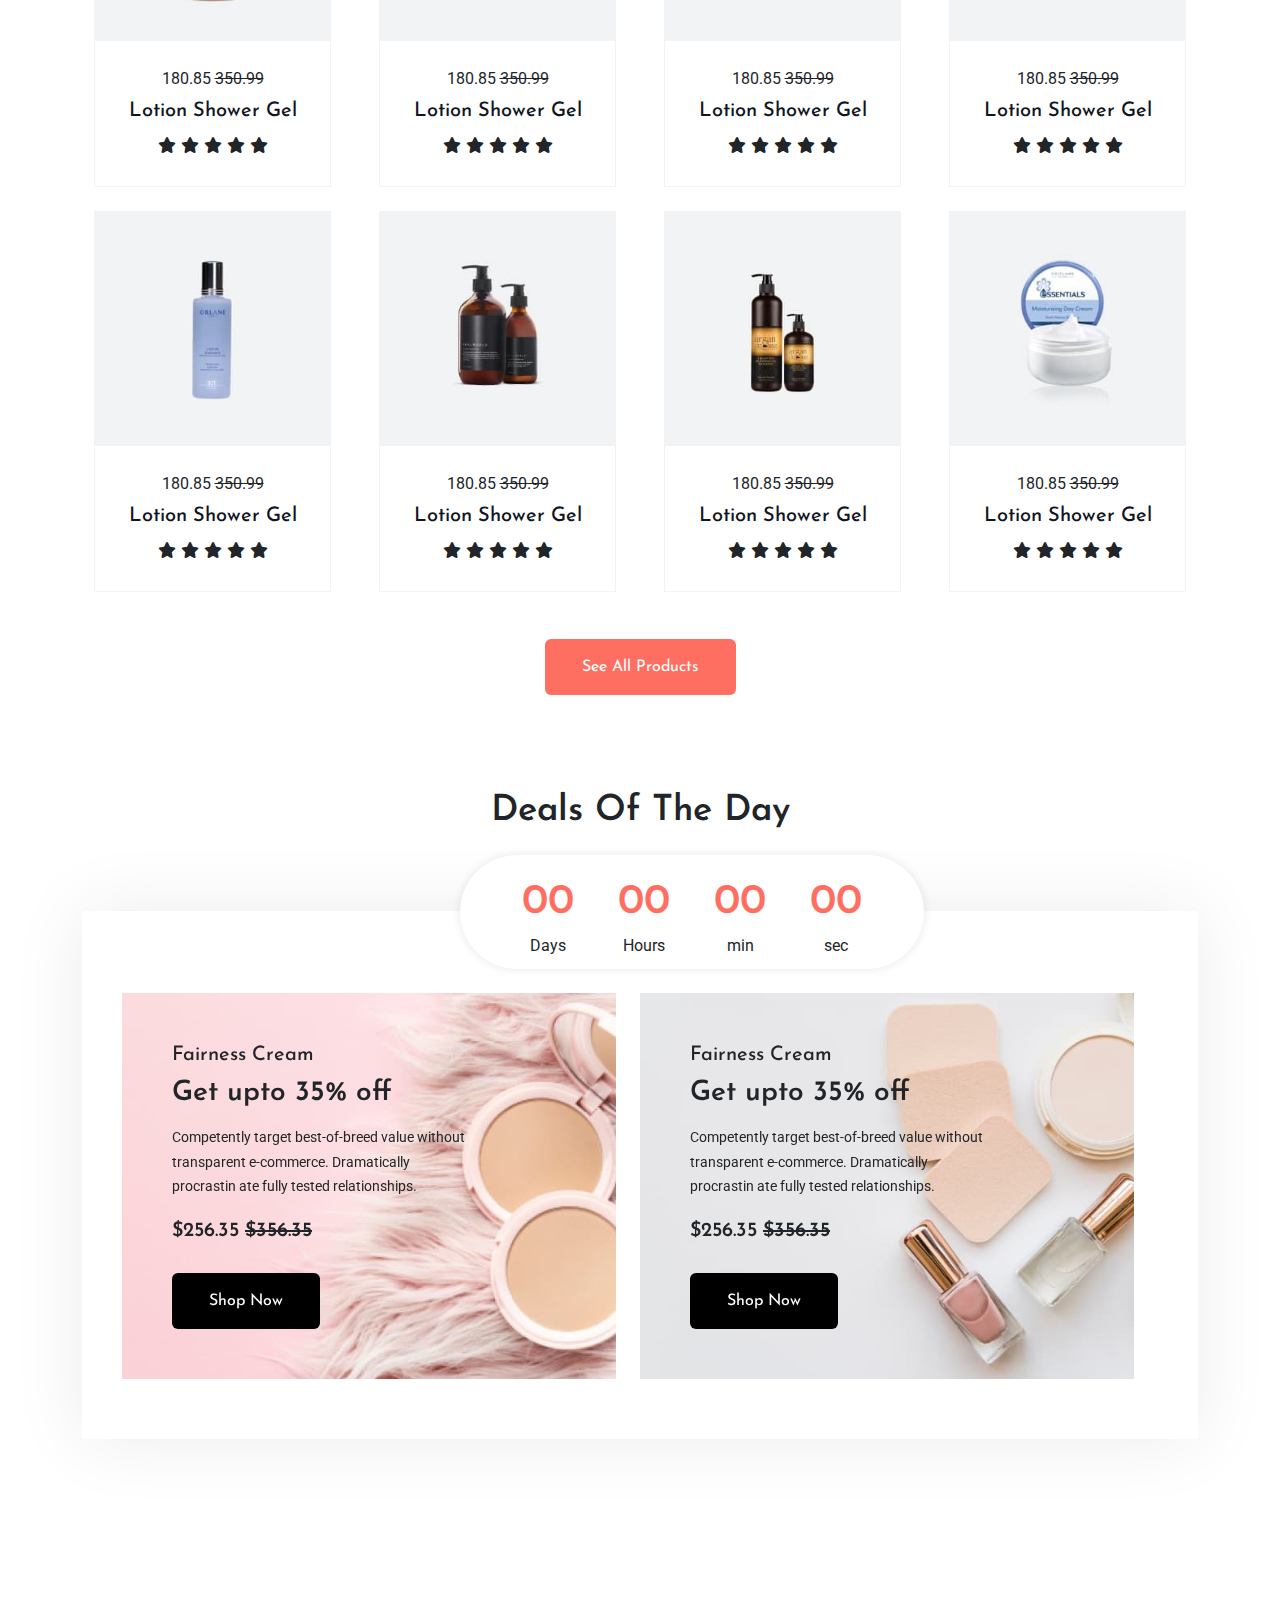
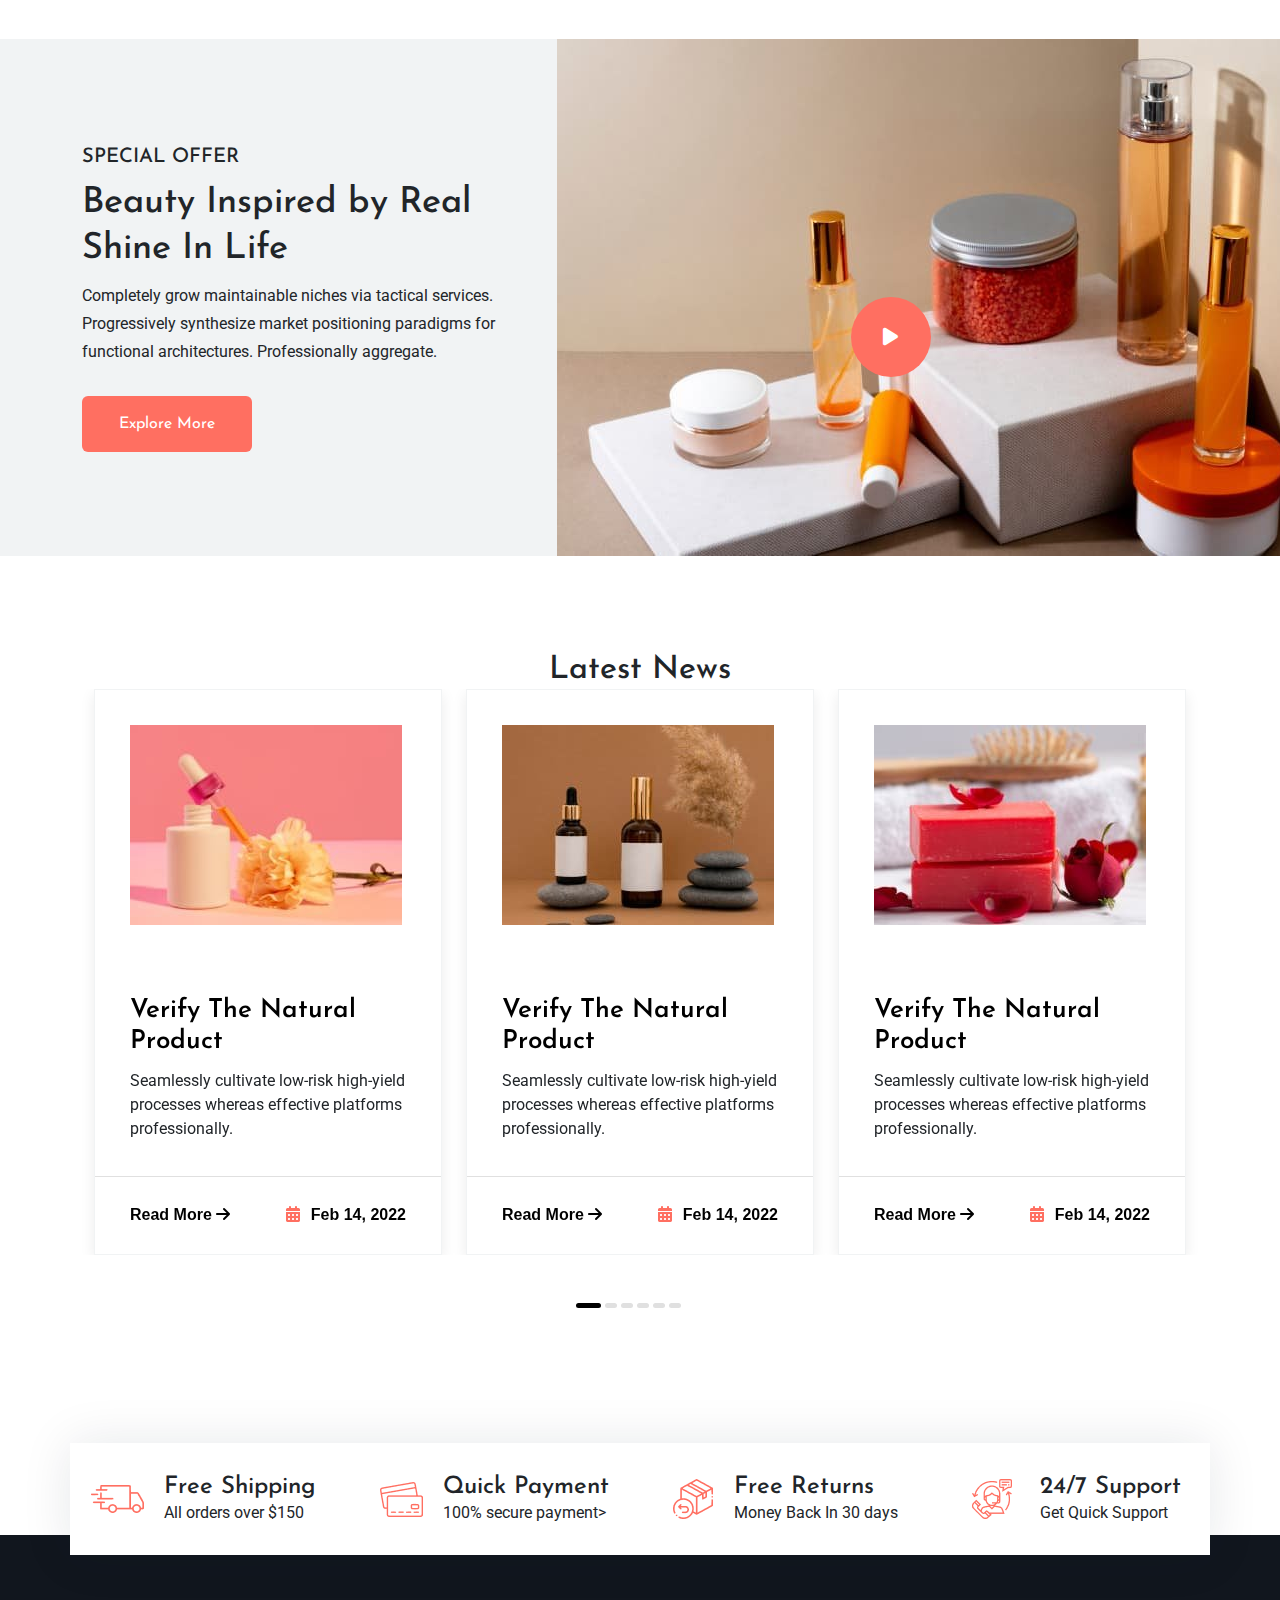
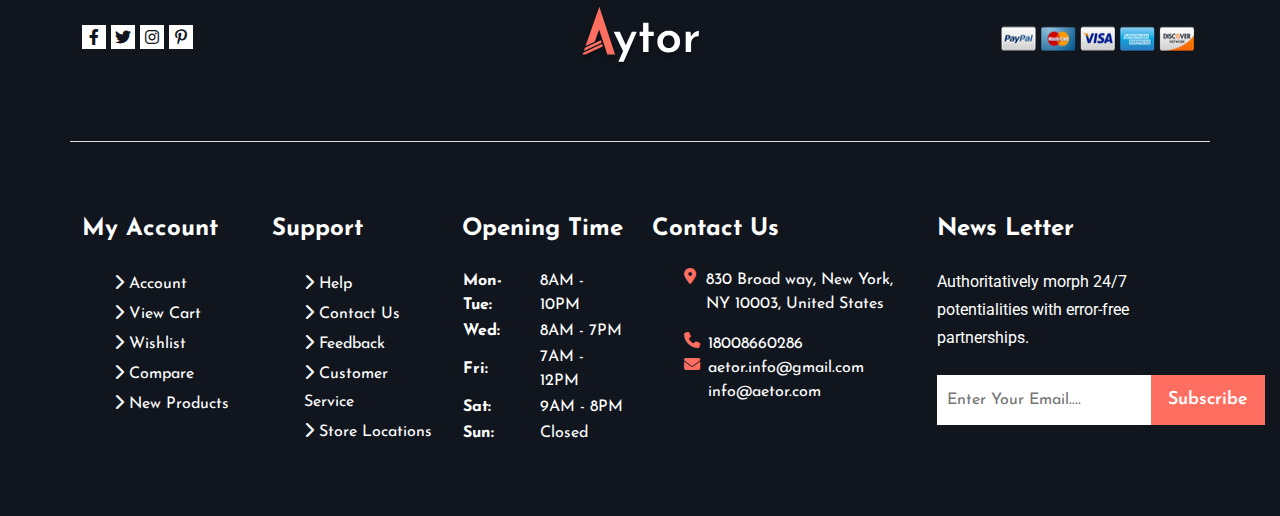
==== commit 3d5f9216: "Reinitialized by gitbash" ====
--- a/index.html
+++ b/index.html
@@ -232,10 +232,30 @@
                 <div class="container">
                     <h2 class="text-center">New Arrival Products</h2>
                     <div class="slide_1"> 
-                        <div class="card">
-                                <div class="card_img">
-                                    <img src="./assets/images/featured-2-1.jpg" alt="" class="show_img img-fluid">
-                                    <img src="./assets/images/featured-2-1h.jpg" alt="" class="hover_img">
+                        <div class="cards">
+                            <div class="cards_img">
+                                <img src="./assets/images/featured-2-1.jpg" alt="" class="show_img img-fluid">
+                                <img src="./assets/images/featured-2-1h.jpg" alt="" class="hover_img">
+                            </div>
+                            <div class="product_info text-center">
+                                <p>
+                                    180.85 
+                                    <del>350.99</del>
+                                </p>
+                                <h5><a href="./shop_detail.html">Lotion Shower Gel</a></h5>
+                                <div>
+                                    <i class="fa-solid fa-star"></i>
+                                    <i class="fa-solid fa-star"></i>
+                                    <i class="fa-solid fa-star"></i>
+                                    <i class="fa-solid fa-star"></i>
+                                    <i class="fa-solid fa-star"></i>
+                                </div>
+                            </div>
+                        </div>           
+                        <div class="cards">
+                                <div class="cards_img">
+                                    <img src="./assets/images/featured-2-2.jpg" alt="" class="show_img img-fluid">
+                                    <img src="./assets/images/featured-2-2h.jpg" alt="" class="hover_img">
                                 </div>
                                 <div class="product_info text-center">
                                     <p>
@@ -252,10 +272,10 @@
                                     </div>
                                 </div>
                         </div>           
-                        <div class="card">
-                                <div class="card_img">
-                                    <img src="./assets/images/featured-2-2.jpg" alt="" class="show_img img-fluid">
-                                    <img src="./assets/images/featured-2-2h.jpg" alt="" class="hover_img">
+                        <div class="cards">
+                                <div class="cards_img">
+                                    <img src="./assets/images/featured-2-3.jpg" alt="" class="show_img img-fluid">
+                                    <img src="./assets/images/featured-2-3h.jpg" alt="" class="hover_img">
                                 </div>
                                 <div class="product_info text-center">
                                     <p>
@@ -272,10 +292,10 @@
                                     </div>
                                 </div>
                         </div>           
-                        <div class="card">
-                                <div class="card_img">
-                                    <img src="./assets/images/featured-2-3.jpg" alt="" class="show_img img-fluid">
-                                    <img src="./assets/images/featured-2-3h.jpg" alt="" class="hover_img">
+                        <div class="cards">
+                                <div class="cards_img">
+                                    <img src="./assets/images/featured-2-4.jpg" alt="" class="show_img img-fluid">
+                                    <img src="./assets/images/featured-2-4h.jpg" alt="" class="hover_img">
                                 </div>
                                 <div class="product_info text-center">
                                     <p>
@@ -292,105 +312,85 @@
                                     </div>
                                 </div>
                         </div>           
-                        <div class="card">
-                                <div class="card_img">
-                                    <img src="./assets/images/featured-2-4.jpg" alt="" class="show_img img-fluid">
-                                    <img src="./assets/images/featured-2-4h.jpg" alt="" class="hover_img">
-                                </div>
-                                <div class="product_info text-center">
-                                    <p>
-                                        180.85 
-                                        <del>350.99</del>
-                                    </p>
-                                    <h5><a href="./shop_detail.html">Lotion Shower Gel</a></h5>
-                                    <div>
-                                        <i class="fa-solid fa-star"></i>
-                                        <i class="fa-solid fa-star"></i>
-                                        <i class="fa-solid fa-star"></i>
-                                        <i class="fa-solid fa-star"></i>
-                                        <i class="fa-solid fa-star"></i>
-                                    </div>
-                                </div>
+                        <div class="cards">
+                            <div class="cards_img">
+                                <img src="./assets/images/featured-2-5.jpg" alt="" class="show_img img-fluid">                
+                                <img src="./assets/images/featured-2-5h.jpg" alt="" class="hover_img"> 
+                            </div>
+                            <div class="product_info text-center">
+                                <p>
+                                    180.85 
+                                    <del>350.99</del>
+                                </p>
+                                <h5><a href="./shop_detail.html">Lotion Shower Gel</a></h5>
+                                <div>
+                                    <i class="fa-solid fa-star"></i>
+                                    <i class="fa-solid fa-star"></i>
+                                    <i class="fa-solid fa-star"></i>
+                                    <i class="fa-solid fa-star"></i>
+                                    <i class="fa-solid fa-star"></i>
+                                </div>
+                            </div>
                         </div>           
-                        <div class="card">
-                                <div class="card_img">
-                                    <img src="./assets/images/featured-2-5.jpg" alt="" class="show_img img-fluid">                
-                                    <img src="./assets/images/featured-2-5h.jpg" alt="" class="hover_img"> 
-                                </div>
-                                <div class="product_info text-center">
-                                    <p>
-                                        180.85 
-                                        <del>350.99</del>
-                                    </p>
-                                    <h5><a href="./shop_detail.html">Lotion Shower Gel</a></h5>
-                                    <div>
-                                        <i class="fa-solid fa-star"></i>
-                                        <i class="fa-solid fa-star"></i>
-                                        <i class="fa-solid fa-star"></i>
-                                        <i class="fa-solid fa-star"></i>
-                                        <i class="fa-solid fa-star"></i>
-                                    </div>
-                                </div>
+                        <div class="cards">
+                            <div class="cards_img">
+                                <img src="./assets/images/featured-2-6.jpg" alt="" class="show_img img-fluid">
+                                <img src="./assets/images/featured-2-6h.jpg" alt="" class="hover_img">
+                            </div>
+                            <div class="product_info text-center">
+                                <p>
+                                    180.85 
+                                    <del>350.99</del>
+                                </p>
+                                <h5><a href="./shop_detail.html">Lotion Shower Gel</a></h5>
+                                <div>
+                                    <i class="fa-solid fa-star"></i>
+                                    <i class="fa-solid fa-star"></i>
+                                    <i class="fa-solid fa-star"></i>
+                                    <i class="fa-solid fa-star"></i>
+                                    <i class="fa-solid fa-star"></i>
+                                </div>
+                            </div>
                         </div>           
-                        <div class="card">
-                                <div class="card_img">
-                                    <img src="./assets/images/featured-2-6.jpg" alt="" class="show_img img-fluid">
-                                    <img src="./assets/images/featured-2-6h.jpg" alt="" class="hover_img">
-                                </div>
-                                <div class="product_info text-center">
-                                    <p>
-                                        180.85 
-                                        <del>350.99</del>
-                                    </p>
-                                    <h5><a href="./shop_detail.html">Lotion Shower Gel</a></h5>
-                                    <div>
-                                        <i class="fa-solid fa-star"></i>
-                                        <i class="fa-solid fa-star"></i>
-                                        <i class="fa-solid fa-star"></i>
-                                        <i class="fa-solid fa-star"></i>
-                                        <i class="fa-solid fa-star"></i>
-                                    </div>
-                                </div>
+                        <div class="cards">
+                            <div class="cards_img">
+                                <img src="./assets/images/featured-2-7.jpg" alt="" class="show_img img-fluid">
+                                <img src="./assets/images/featured-2-7h.jpg" alt="" class="hover_img">
+                            </div>
+                            <div class="product_info text-center">
+                                <p>
+                                    180.85 
+                                    <del>350.99</del>
+                                </p>
+                                <h5><a href="./shop_detail.html">Lotion Shower Gel</a></h5>
+                                <div>
+                                    <i class="fa-solid fa-star"></i>
+                                    <i class="fa-solid fa-star"></i>
+                                    <i class="fa-solid fa-star"></i>
+                                    <i class="fa-solid fa-star"></i>
+                                    <i class="fa-solid fa-star"></i>
+                                </div>
+                            </div>
                         </div>           
-                        <div class="card">
-                                <div class="card_img">
-                                    <img src="./assets/images/featured-2-7.jpg" alt="" class="show_img img-fluid">
-                                    <img src="./assets/images/featured-2-7h.jpg" alt="" class="hover_img">
-                                </div>
-                                <div class="product_info text-center">
-                                    <p>
-                                        180.85 
-                                        <del>350.99</del>
-                                    </p>
-                                    <h5><a href="./shop_detail.html">Lotion Shower Gel</a></h5>
-                                    <div>
-                                        <i class="fa-solid fa-star"></i>
-                                        <i class="fa-solid fa-star"></i>
-                                        <i class="fa-solid fa-star"></i>
-                                        <i class="fa-solid fa-star"></i>
-                                        <i class="fa-solid fa-star"></i>
-                                    </div>
-                                </div>
-                        </div>           
-                        <div class="card">
-                                <div class="card_img">
-                                    <img src="./assets/images/featured-2-8.jpg" alt="" class="show_img img-fluid">
-                                    <img src="./assets/images/featured-2-8h.jpg" alt="" class="hover_img">
-                                </div>
-                                <div class="product_info text-center">
-                                    <p>
-                                        180.85 
-                                        <del>350.99</del>
-                                    </p>
-                                    <h5><a href="./shop_detail.html">Lotion Shower Gel</a></h5>
-                                    <div>
-                                        <i class="fa-solid fa-star"></i>
-                                        <i class="fa-solid fa-star"></i>
-                                        <i class="fa-solid fa-star"></i>
-                                        <i class="fa-solid fa-star"></i>
-                                        <i class="fa-solid fa-star"></i>
-                                    </div>
-                                </div>
+                        <div class="cards">
+                            <div class="cards_img">
+                                <img src="./assets/images/featured-2-8.jpg" alt="" class="show_img img-fluid">
+                                <img src="./assets/images/featured-2-8h.jpg" alt="" class="hover_img">
+                            </div>
+                            <div class="product_info text-center">
+                                <p>
+                                    180.85 
+                                    <del>350.99</del>
+                                </p>
+                                <h5><a href="./shop_detail.html">Lotion Shower Gel</a></h5>
+                                <div>
+                                    <i class="fa-solid fa-star"></i>
+                                    <i class="fa-solid fa-star"></i>
+                                    <i class="fa-solid fa-star"></i>
+                                    <i class="fa-solid fa-star"></i>
+                                    <i class="fa-solid fa-star"></i>
+                                </div>
+                            </div>
                         </div>       
                     </div>   
            		</div>
@@ -401,7 +401,7 @@
              <section id="home_banner" class="d-flex align-items-center" style="background-image: url(./assets/images/offer_banner_2_1.jpg);">
                 <div class="container">
                     <div class="row">
-                        <div class="col-lg-6">
+                        <div class="col-lg-5">
                             <h2>
                                 Get Up To 35% Off all Best Spa Cosmetics
                             </h2>
@@ -420,11 +420,187 @@
                     <div class="container">
                         <h2 class="text-center">Best Selling Products</h2>
                             <div class="row">
-
+                                <div class="col-lg-3">
+                                    <div class="cards">
+                                        <div class="cards_img">
+                                            <img src="./assets/images/featured-2-1.jpg" alt="" class="show_img img-fluid">
+                                            <img src="./assets/images/featured-2-1h.jpg" alt="" class="hover_img">
+                                        </div>
+                                        <div class="product_info text-center">
+                                            <p>
+                                                180.85 
+                                                <del>350.99</del>
+                                            </p>
+                                            <h5><a href="./shop_detail.html">Lotion Shower Gel</a></h5>
+                                            <div>
+                                                <i class="fa-solid fa-star"></i>
+                                                <i class="fa-solid fa-star"></i>
+                                                <i class="fa-solid fa-star"></i>
+                                                <i class="fa-solid fa-star"></i>
+                                                <i class="fa-solid fa-star"></i>
+                                            </div>
+                                        </div>
+                                    </div>           
+                                </div>
+                                <div class="col-lg-3">
+                                    <div class="cards">
+                                        <div class="cards_img">
+                                            <img src="./assets/images/featured-2-2.jpg" alt="" class="show_img img-fluid">
+                                            <img src="./assets/images/featured-2-2h.jpg" alt="" class="hover_img">
+                                        </div>
+                                        <div class="product_info text-center">
+                                            <p>
+                                                180.85 
+                                                <del>350.99</del>
+                                            </p>
+                                            <h5><a href="./shop_detail.html">Lotion Shower Gel</a></h5>
+                                            <div>
+                                                <i class="fa-solid fa-star"></i>
+                                                <i class="fa-solid fa-star"></i>
+                                                <i class="fa-solid fa-star"></i>
+                                                <i class="fa-solid fa-star"></i>
+                                                <i class="fa-solid fa-star"></i>
+                                            </div>
+                                        </div>
+                                    </div>           
+                                </div>
+                                <div class="col-lg-3">
+                                    <div class="cards">
+                                        <div class="cards_img">
+                                            <img src="./assets/images/featured-2-3.jpg" alt="" class="show_img img-fluid">
+                                            <img src="./assets/images/featured-2-3h.jpg" alt="" class="hover_img">
+                                        </div>
+                                        <div class="product_info text-center">
+                                            <p>
+                                                180.85 
+                                                <del>350.99</del>
+                                            </p>
+                                            <h5><a href="./shop_detail.html">Lotion Shower Gel</a></h5>
+                                            <div>
+                                                <i class="fa-solid fa-star"></i>
+                                                <i class="fa-solid fa-star"></i>
+                                                <i class="fa-solid fa-star"></i>
+                                                <i class="fa-solid fa-star"></i>
+                                                <i class="fa-solid fa-star"></i>
+                                            </div>
+                                        </div>
+                                    </div>           
+                                </div>
+                                <div class="col-lg-3">
+                                    <div class="cards">
+                                        <div class="cards_img">
+                                            <img src="./assets/images/featured-2-4.jpg" alt="" class="show_img img-fluid">
+                                            <img src="./assets/images/featured-2-4h.jpg" alt="" class="hover_img">
+                                        </div>
+                                        <div class="product_info text-center">
+                                            <p>
+                                                180.85 
+                                                <del>350.99</del>
+                                            </p>
+                                            <h5><a href="./shop_detail.html">Lotion Shower Gel</a></h5>
+                                            <div>
+                                                <i class="fa-solid fa-star"></i>
+                                                <i class="fa-solid fa-star"></i>
+                                                <i class="fa-solid fa-star"></i>
+                                                <i class="fa-solid fa-star"></i>
+                                                <i class="fa-solid fa-star"></i>
+                                            </div>
+                                        </div>
+                                    </div>           
+                                </div>
+                                <div class="col-lg-3">
+                                    <div class="cards">
+                                        <div class="cards_img">
+                                            <img src="./assets/images/featured-2-5.jpg" alt="" class="show_img img-fluid">
+                                            <img src="./assets/images/featured-2-5h.jpg" alt="" class="hover_img">
+                                        </div>
+                                        <div class="product_info text-center">
+                                            <p>
+                                                180.85 
+                                                <del>350.99</del>
+                                            </p>
+                                            <h5><a href="./shop_detail.html">Lotion Shower Gel</a></h5>
+                                            <div>
+                                                <i class="fa-solid fa-star"></i>
+                                                <i class="fa-solid fa-star"></i>
+                                                <i class="fa-solid fa-star"></i>
+                                                <i class="fa-solid fa-star"></i>
+                                                <i class="fa-solid fa-star"></i>
+                                            </div>
+                                        </div>
+                                    </div>           
+                                </div>
+                                <div class="col-lg-3">
+                                    <div class="cards">
+                                        <div class="cards_img">
+                                            <img src="./assets/images/featured-2-6.jpg" alt="" class="show_img img-fluid">
+                                            <img src="./assets/images/featured-2-6h.jpg" alt="" class="hover_img">
+                                        </div>
+                                        <div class="product_info text-center">
+                                            <p>
+                                                180.85 
+                                                <del>350.99</del>
+                                            </p>
+                                            <h5><a href="./shop_detail.html">Lotion Shower Gel</a></h5>
+                                            <div>
+                                                <i class="fa-solid fa-star"></i>
+                                                <i class="fa-solid fa-star"></i>
+                                                <i class="fa-solid fa-star"></i>
+                                                <i class="fa-solid fa-star"></i>
+                                                <i class="fa-solid fa-star"></i>
+                                            </div>
+                                        </div>
+                                    </div>           
+                                </div>
+                                <div class="col-lg-3">
+                                    <div class="cards">
+                                        <div class="cards_img">
+                                            <img src="./assets/images/featured-2-7.jpg" alt="" class="show_img img-fluid">
+                                            <img src="./assets/images/featured-2-7h.jpg" alt="" class="hover_img">
+                                        </div>
+                                        <div class="product_info text-center">
+                                            <p>
+                                                180.85 
+                                                <del>350.99</del>
+                                            </p>
+                                            <h5><a href="./shop_detail.html">Lotion Shower Gel</a></h5>
+                                            <div>
+                                                <i class="fa-solid fa-star"></i>
+                                                <i class="fa-solid fa-star"></i>
+                                                <i class="fa-solid fa-star"></i>
+                                                <i class="fa-solid fa-star"></i>
+                                                <i class="fa-solid fa-star"></i>
+                                            </div>
+                                        </div>
+                                    </div>           
+                                </div>          
+                                <div class="col-lg-3">
+                                    <div class="cards">
+                                        <div class="cards_img">
+                                            <img src="./assets/images/featured-2-8.jpg" alt="" class="show_img img-fluid">
+                                            <img src="./assets/images/featured-2-8h.jpg" alt="" class="hover_img">
+                                        </div>
+                                        <div class="product_info text-center">
+                                            <p>
+                                                180.85 
+                                                <del>350.99</del>
+                                            </p>
+                                            <h5><a href="./shop_detail.html">Lotion Shower Gel</a></h5>
+                                            <div>
+                                                <i class="fa-solid fa-star"></i>
+                                                <i class="fa-solid fa-star"></i>
+                                                <i class="fa-solid fa-star"></i>
+                                                <i class="fa-solid fa-star"></i>
+                                                <i class="fa-solid fa-star"></i>
+                                            </div>
+                                        </div>
+                                    </div>           
+                                </div>                                   
                             </div>
                         <div class="d-flex justify-content-center">
                             <a class="text-capitalize btn" href="">See All products</a>
                         </div>
+
              		</div>
                </section>
             <!--best_selling section end-->
@@ -435,25 +611,7 @@
                     <div class="row">
                         <div class="col-lg-4 mx-auto text-center">
                             <div id="timer">
-                                <div>
-                                    <h5>10</h5>
-                                    <p>Days</p>
-                                </div>
-                                <span>:</span>
-                                <div>
-                                    <h5>10</h5>
-                                    <p>Hours</p>
-                                </div>
-                                <span>:</span>
-                                <div>
-                                    <h5>10</h5>
-                                    <p>Minutes</p>
-                                </div>
-                                <span>:</span>
-                                <div>
-                                    <h5>10</h5>
-                                    <p>Seconds</p>
-                                </div>
+                               
                             </div>
                         </div>
                     </div>
@@ -500,7 +658,7 @@
               <section id="special_offer">
                 <div class="container">
                     <div class="row align-items-center">
-                        <div class="col-lg-5">
+                        <div class="col-lg-5 offer_content">
                             <div >
                                 <h5>SPECIAL OFFER</h5>
                                 <h3>Beauty Inspired by Real Shine In Life</h3>
@@ -511,7 +669,7 @@
                             </div>
                         </div>
                         <div class="col-lg-7 img">
-                            <img class="img-fluid d-block" src="./assets/images/banner_8.jpg" alt="">
+                            <img src="./assets/images/banner_8.jpg" alt="">
                             <a href="" ><i class="fa-solid fa-play btn-round"></i></a>
                         </div>
                     </div>
@@ -844,9 +1002,9 @@
         <!--Footer section end-->
 
         <!--seacrch_modal section start-->
-          <section id="search_modal">
+          <section id="search_modal" class="d-flex align-items-center justify-content-center">
                 <div class="container">
-                    <div class="row align-items-center h-100">
+                    <div class="row">
                         <div class="col-lg-8 mx-auto">
                             <form action="" class="d-flex align-items-center ">
                                 <input type="search" class="w-100" placeholder="What are you looking for">
@@ -859,7 +1017,34 @@
                 <button id="close_btn"><i class="fa-solid fa-xmark"></i></button>
                 
         <!--seacrch_modal section end-->
-
+        <!-- popup_section start -->
+        <section id="pupup_section">
+            <div class="section_content container h-100">
+                <div class="row align-items-center justify-content-between h-100">
+                    <div class="pupup_box col-9 mx-auto">
+                        <h3>Newsletter</h3>
+                        <p>Seamlessly disseminate interoperable collaboration and idea-sharing via magnetic catalysts
+                            for
+                            change.
+                            Interactively
+                            enable competitive customer service.</p>
+                        <form action="">
+                            <div class="form_box d-flex align-items-center">
+                                <input type="text" class="w-100" placeholder="Enter Keyword...">
+                                <button type="button" class="sec_btn_lg">Subscribe</button>
+                            </div>
+                            <div class="check_box">
+                                <input id="select" type="checkbox">
+                                <label for="select">Don’t Show This Popup Again</label>
+                            </div>
+                        </form>
+                        <button class="close_btn"><i class="bx bx-x"></i></button>
+                    </div>
+    
+                </div>
+            </div>
+        </section>
+        <!-- popup_section end -->
 
         <!-- jQuery Js Src -->
         <script src="./assets/vendors/js/jquery-3.7.0.min.js"></script>
@@ -867,6 +1052,8 @@
         <script src="./assets/vendors/js/bootstrap.bundle.min.js"></script>
         <!-- Slick Js Src -->
         <script src="./assets/vendors/js/slick.min.js"></script>
+         <!-- countdown Src -->
+         <script src="./assets/js/jquery.countdown.min.js"></script>
         <!-- Main Js Src -->
         <script src="./assets/js/app.js"></script>
 
--- a/assets/css/common.css
+++ b/assets/css/common.css
@@ -51,46 +51,9 @@
 .btn:hover, .btn-round:hover{
     background-color: var(--white);
     color: var(--first_primary_color);
+    border: 1px solid var(--text-color);
 }
-.mega-hover{
-    position: relative;
-    overflow: hidden;
-}
-.mega-hover:after,.mega-hover:before {
-    content: '';
-    position: absolute;
-    pointer-events: none;
-    opacity: 1;
-    z-index: 3
-}
-.mega-hover:before {
-    top: 0;
-    right: 51%;
-    bottom: 0;
-    left: 50%;
-    background: rgba(255,255,255,0.2)
-}
-.mega-hover:after {
-    top: 50%;
-    right: 0;
-    bottom: 50%;
-    left: 0;
-    background: rgba(255,255,255,0.3)
-}
-.mega-hover:hover:before {
-    left: 0;
-    right: 0;
-    opacity: 0;
-    -webkit-transition: all 900ms linear;
-    transition: all 900ms linear
-}
-.mega-hover:hover:after {
-    top: 0;
-    bottom: 0;
-    opacity: 0;
-    -webkit-transition: all 900ms linear;
-    transition: all 900ms linear
-}
+
 .btn-round{
     height: 80px;
     width: 80px;
@@ -120,13 +83,16 @@
 .bg_white{
     background-color: var(--white);
 }
-.card_img img{
+.cards_img img{
     width: 100%;
+    overflow: hidden;
 }
-.slide_1 .card{
+.slide_1 .cards, 
+#best_selling .cards{
     border: 1px solid var(--bg);
     margin:12px;
     padding-bottom: 27px;
+    /* overflow: hidden; */
 }
 
 .banner_title{
@@ -151,12 +117,46 @@
     margin-left: 5px;
     
 }
-.cards .cards-img img{
+/* .cards .cards-img img{
     position: relative;
 }
 .cards .cards_img .action{
     position:absolute;
     top: 50%;
     left: 50%;
+} */
+    
+/* product_card css start*/
+.product_info p{
+    padding-top: 24px;
+    line-height: 28px;
 }
-    
+.product_info h5{
+    font-size: 20px;
+    line-height: 26px;
+    padding: 5px 0 11px 0;
+
+}
+.product_info a{
+    color: var(--text-color);
+}
+.product_info a:hover{
+    color:var(--first_primary_color)
+}
+.cards_img{
+    position: relative;
+    overflow: hidden;
+}
+.cards_img .hover_img{
+    position: absolute;
+    inset: 0;
+    opacity: 0;
+    visibility: hidden;
+    transition: 0.4s ease-in-out;
+}
+.cards:hover .hover_img{
+    opacity: 1;
+    visibility: visible;
+    transform: scale(1.1);
+}    
+/* product_card css end*/--- a/assets/css/style.css
+++ b/assets/css/style.css
@@ -244,20 +244,19 @@
 #new_arrival i{
      color: var(--first_primary_color);
 }   
-#new_arrival .card_img{
-    position: relative;
-}
-#new_arrival .card_img .hover_img{
-    position: absolute;
-    inset: 0;
-    z-index: 2;
-    object-fit: cover; 
-    object-position: center;
-    
-}
-#new_arrival .card_img:hover .show_img{
+#new_arrival .cards_img{
+    position: relative;
+}
+#new_arrival .cards_img .hover_img{
+    position: absolute;
+    top: 0;
     opacity: 0;
     visibility: hidden;
+    transition: 0.4s ease-in-out;
+}
+#new_arrival .cards:hover .hover_img{
+    opacity: 1;
+    visibility: visible;
 }    
 #new_arrival .action{
     position: absolute;
@@ -285,10 +284,12 @@
 /* new_arrival css end*/
 /* home_banner css start*/
 #home_banner{
-    height: 461px;
+    height: 561px;
+    background-position: center;
     background-size: cover;
     color: var(--white);
     position: relative;
+    z-index: 1;
 }
 #home_banner::before{
     content: '';
@@ -303,11 +304,11 @@
  }
 #home_banner:hover::before{
     opacity: 0;
-    transition: 0.4s;
     left: 0;
     right: 0;
     opacity: 0;
     transition: 0.9s;
+    z-index: -1;
 
 }
 #home_banner h2{
@@ -315,6 +316,7 @@
     padding-bottom: 15px;
     font-size: 48px;
     line-height: 57.6px;
+    font-weight: 900;
 }
 #home_banner p{
     line-height: 28px;
@@ -325,6 +327,7 @@
     padding: 18px 20px;
     color: var(--white);
     border: 1px solid var(--white);
+    transition: 0.4s;
 
 }
 /* #home_banner .row a:hover{
@@ -350,7 +353,13 @@
     padding-top: 96px;
     padding-bottom: 36px;
 }
-#best_selling .image .img_tag{
+#best_selling .row{
+    padding-bottom: 35px;
+}
+/* #best_selling .cards{
+    margin: 0;
+} */
+/* #best_selling .image .img_tag{
     position: absolute;
     top: 12px;
     left: 20px;
@@ -376,7 +385,7 @@
 }
 #best_selling .overlay a i{
 
-}
+} */
 /* best selling css end*/
 /* deals css start*/
 #dealing{
@@ -488,6 +497,18 @@
     height: 517px;
     background-color: var(--bg);
 }
+#special_offer .offer_content h5{
+    line-height: 28px;
+}
+#special_offer .offer_content h3{
+    font-size: 36px;
+    line-height: 46px;
+    padding: 9px 0 10px;
+}
+#special_offer .offer_content p{
+    line-height: 28px;
+    padding-bottom: 30px;
+}
 #special_offer .img{
     position:relative;
     
@@ -695,6 +716,7 @@
     color: var(--first_primary_color);
     width: 40px;
     height: 40px;
+    line-height: 40px;
     border-radius: 50%;
     border: 1px solid var(--white);
     transition: 0.4s;
@@ -705,6 +727,36 @@
     background-color: var(--white);
     border-color: var(--white);
     transform: rotate(90deg);
+}
+#pupup_section .pupup_box {
+    padding: 50px 125px 195px;
+    text-align: center;
+    background-color: #ff6f61;
+    /* position: relative; */
+}
+#pupup_section .pupup_box h3 {
+    text-align: center;
+    color: #fff;
+    font-size: 36px;
+    line-height: 46px;
+    font-weight: 700;
+    padding: 0 0 20px 0;
+    position: relative;
+    display: inline-flex;
+}
+#pupup_section .pupup_box P {
+    color: #fff;
+    font-size: 16px;
+    line-height: 28px;
+    font-weight: 400;
+    padding: 10px 0;
+    margin: 0px;
+    display: inline-flex;
+    -webkit-box-align: center;
+    -webkit-align-items: center;
+    -ms-flex-align: center;
+    align-items: center;
+    gap: 10px;
 }
 /* search_modal css end* 
     width: 60px;
@@ -992,16 +1044,23 @@
     line-height: 58px;
     color: var(--white);
 }
-#bg_banner a{
+/* #bg_banner a{
     color: var(--white);
     margin: 0 10px;
-}
-
+} */
+/* 
 #bg_banner a:first-child::after{
     content: "/";
     position: absolute;
     left: 48.3%;
     top: 55%;
+} */
+#bg_banner .breadcrumb .breadcrumb-item a{
+    margin: 32px 0;
+    color: var(--white);
+}
+.breadcrumb-item+.breadcrumb-item::before {
+    color: var(--white);
 }
 #shop_product{
     padding: 100px 0 100px ;
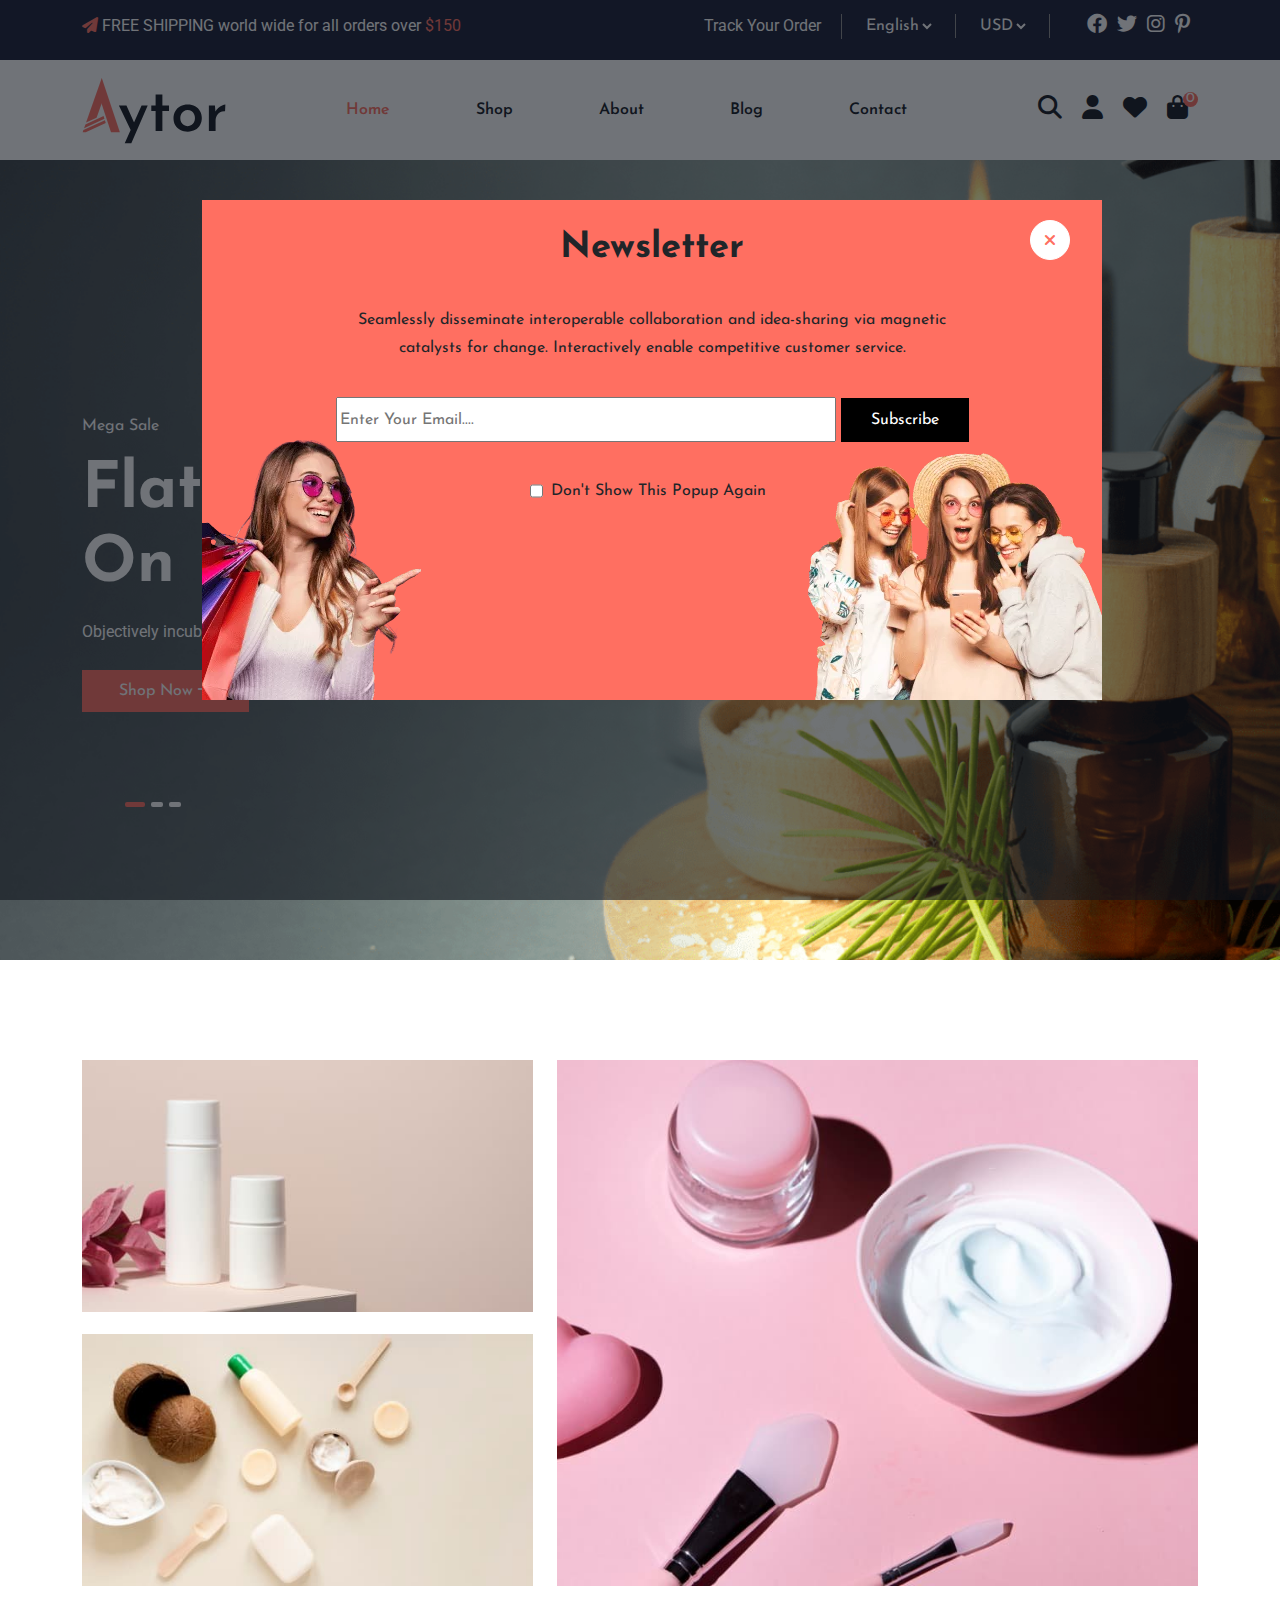
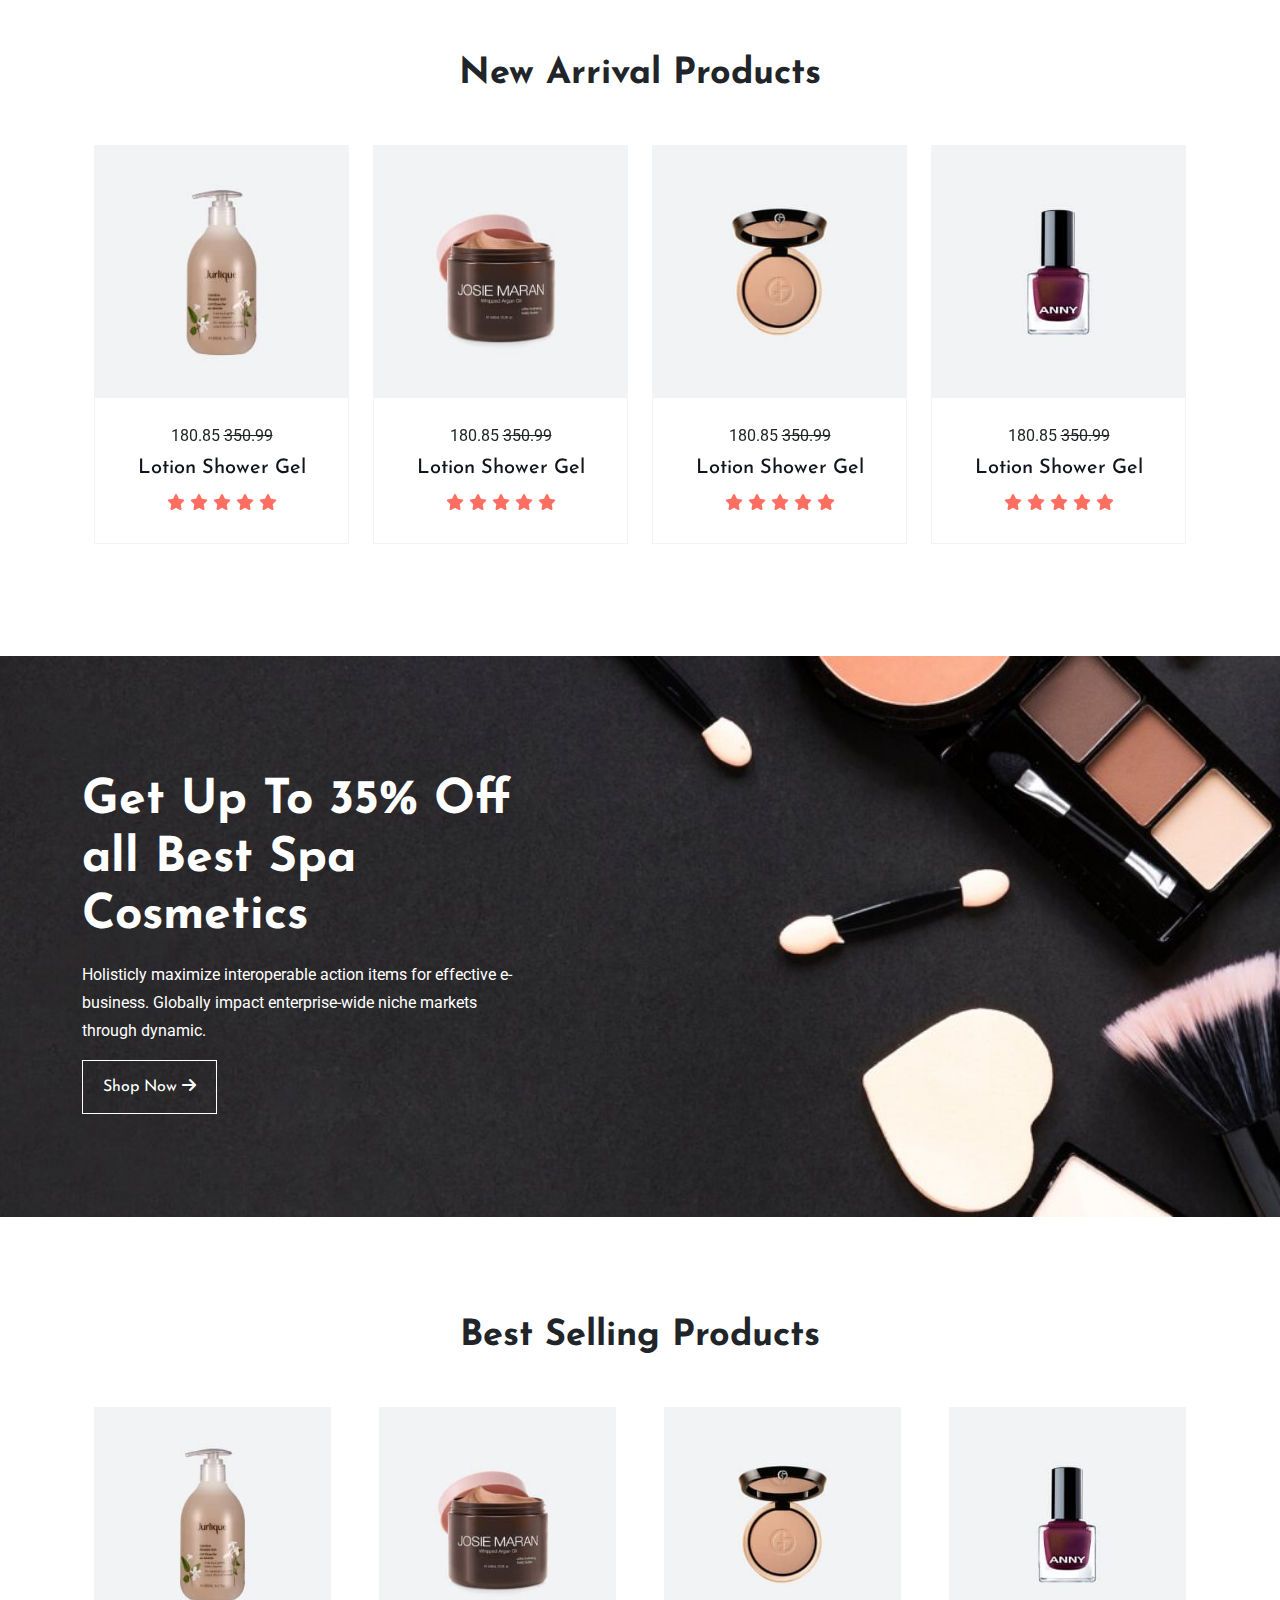
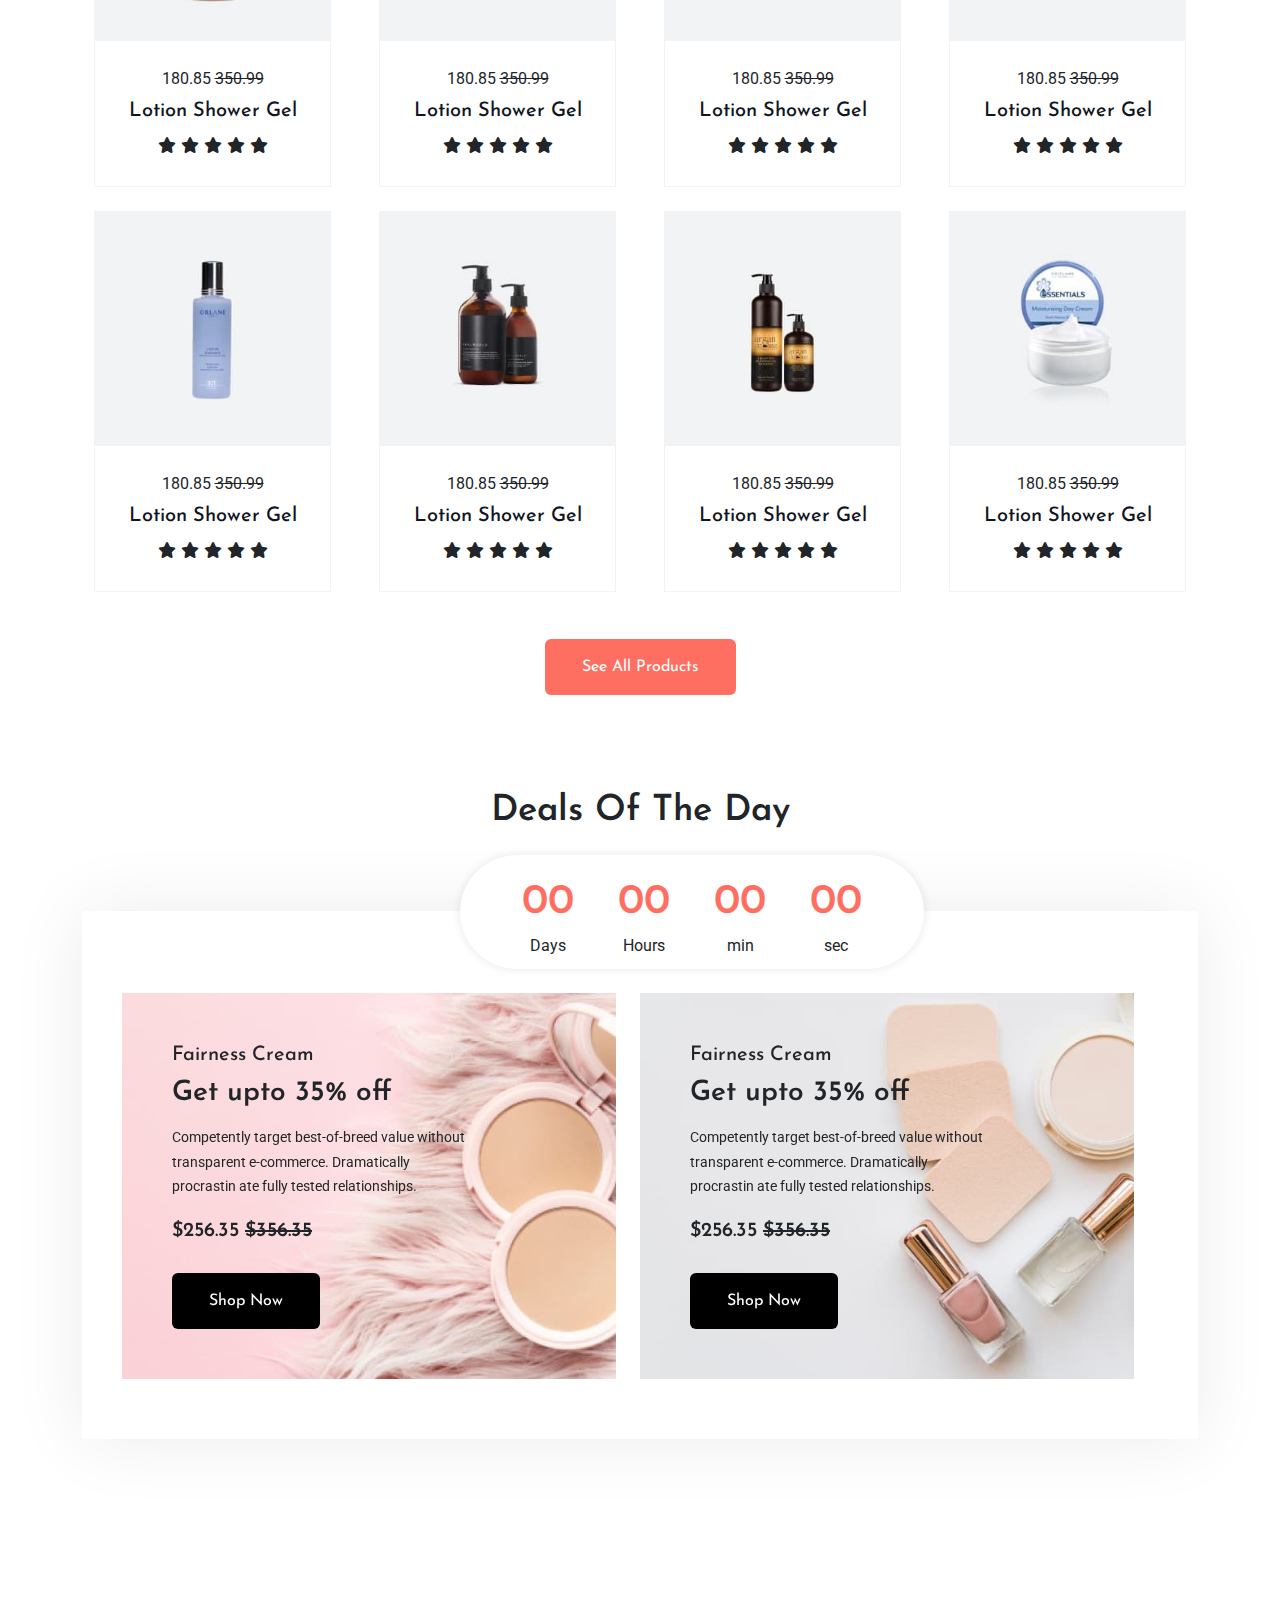
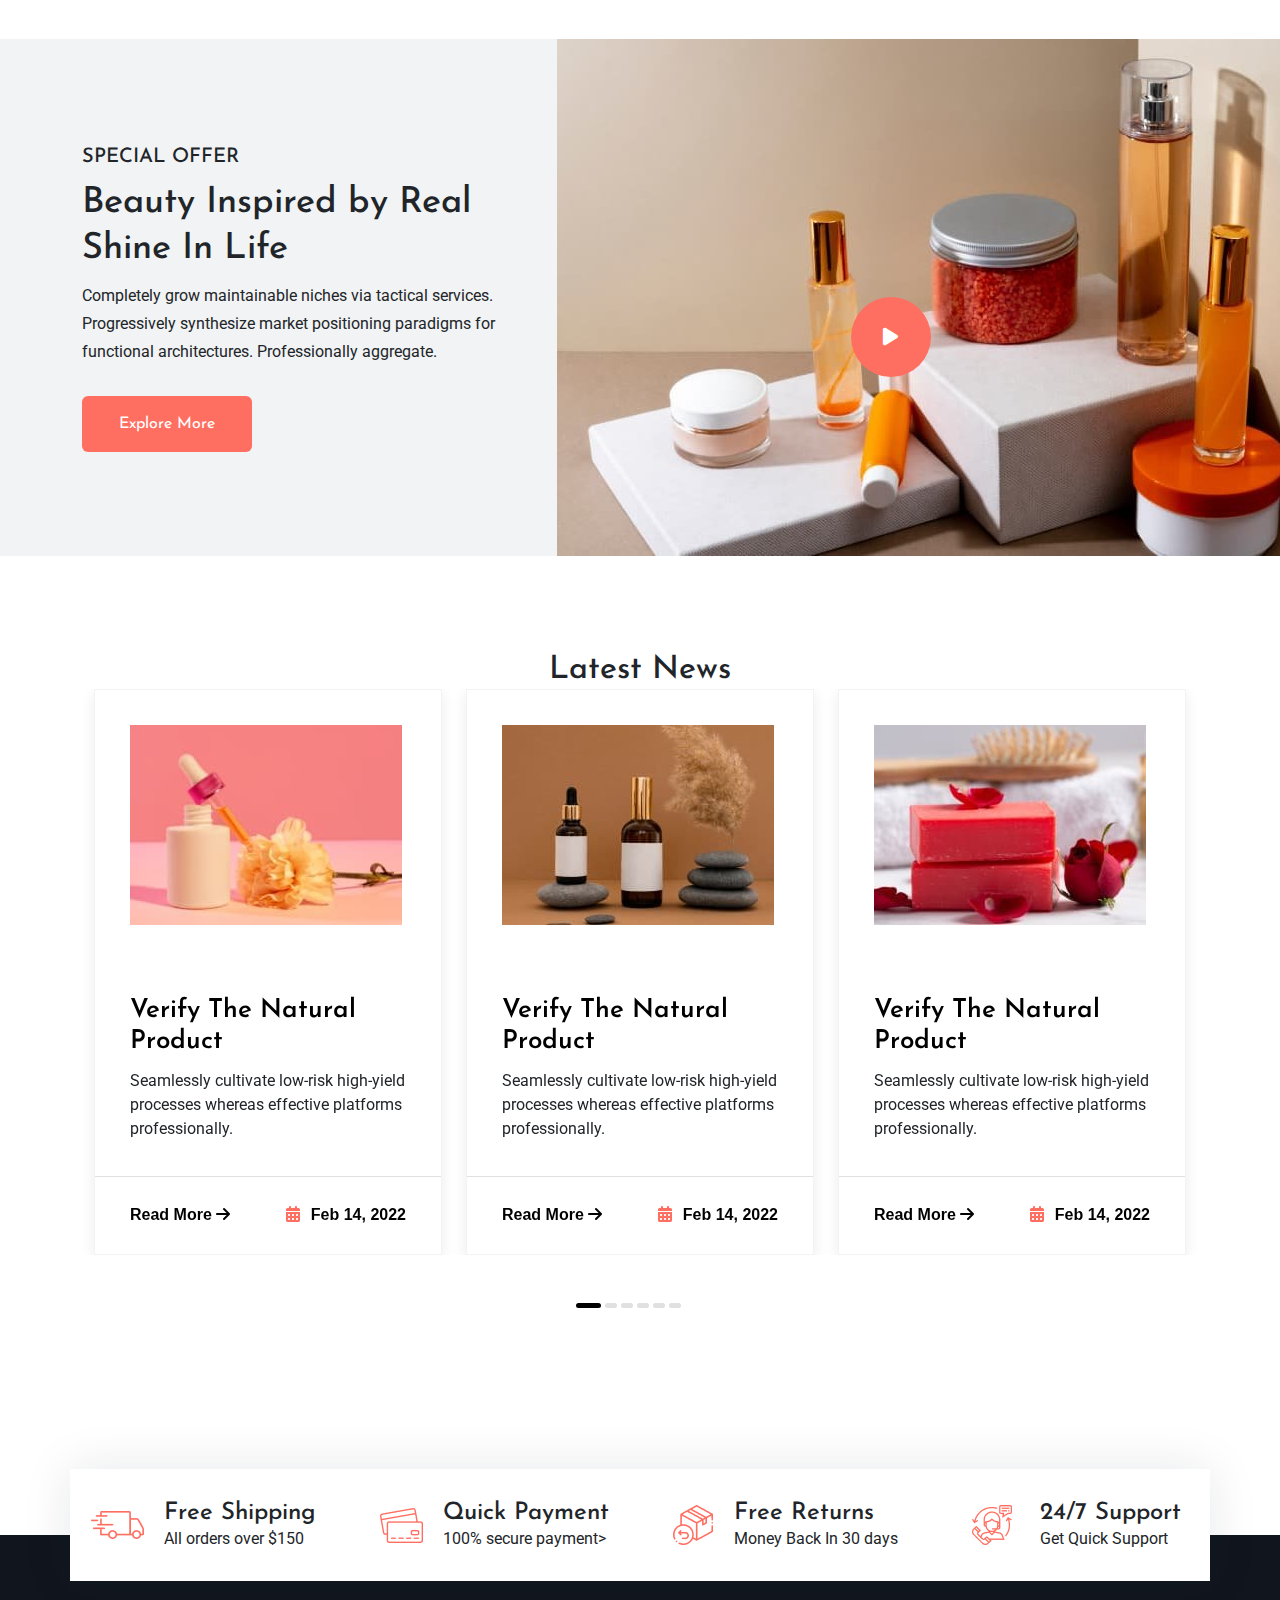
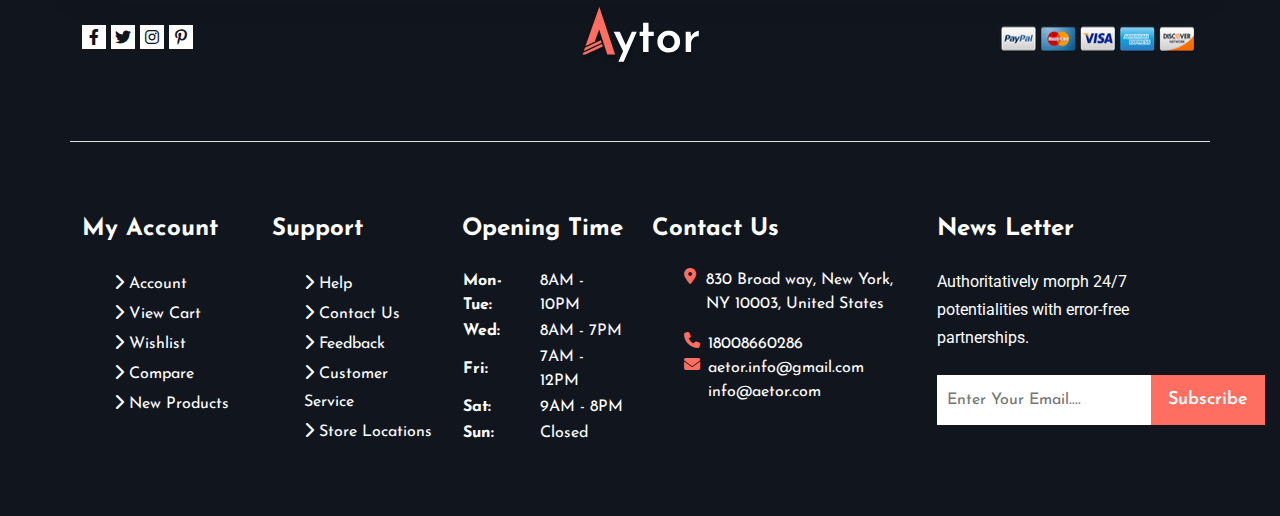
==== commit 173ff2ef: "added popup design" ====
--- a/index.html
+++ b/index.html
@@ -998,9 +998,28 @@
                     </div>
                 </div>
             </div>
+            
         </footer>
         <!--Footer section end-->
-
+        <!-- popup_section start -->
+        <section id="popup" class="mx-auto show">
+            <div class="container">
+                <div class="info text-center" style="background-image: url(./assets/images/popup-banner-1.png);">
+                <h3>Newsletter</h3>
+                <p>Seamlessly disseminate interoperable collaboration and idea-sharing via magnetic catalysts for change. Interactively enable competitive customer service.</p>
+                <form class="" action="">
+                    <input type="email" placeholder="Enter Your Email....">
+                    <button type="submit">Subscribe</button>
+                </form>
+                <div class="d-flex justify-content-center check">
+                    <input type="checkbox">
+                    <p>Don't Show This Popup Again</p>
+                </div>
+                </div>
+                <button class="popup_x" id="popup_x"><i class="fa-solid fa-xmark"></i></button>
+            </div>
+        </section>
+<!-- popup_section end -->
         <!--seacrch_modal section start-->
           <section id="search_modal" class="d-flex align-items-center justify-content-center">
                 <div class="container">
@@ -1017,34 +1036,7 @@
                 <button id="close_btn"><i class="fa-solid fa-xmark"></i></button>
                 
         <!--seacrch_modal section end-->
-        <!-- popup_section start -->
-        <section id="pupup_section">
-            <div class="section_content container h-100">
-                <div class="row align-items-center justify-content-between h-100">
-                    <div class="pupup_box col-9 mx-auto">
-                        <h3>Newsletter</h3>
-                        <p>Seamlessly disseminate interoperable collaboration and idea-sharing via magnetic catalysts
-                            for
-                            change.
-                            Interactively
-                            enable competitive customer service.</p>
-                        <form action="">
-                            <div class="form_box d-flex align-items-center">
-                                <input type="text" class="w-100" placeholder="Enter Keyword...">
-                                <button type="button" class="sec_btn_lg">Subscribe</button>
-                            </div>
-                            <div class="check_box">
-                                <input id="select" type="checkbox">
-                                <label for="select">Don’t Show This Popup Again</label>
-                            </div>
-                        </form>
-                        <button class="close_btn"><i class="bx bx-x"></i></button>
-                    </div>
-    
-                </div>
-            </div>
-        </section>
-        <!-- popup_section end -->
+        
 
         <!-- jQuery Js Src -->
         <script src="./assets/vendors/js/jquery-3.7.0.min.js"></script>
--- a/assets/css/style.css
+++ b/assets/css/style.css
@@ -474,7 +474,7 @@
 /* features css start*/
 #features{
     position: relative;
-    transform: translateY(45px);
+    transform: translateY(71px);
     padding: 25px;
     z-index: 9;
 }
@@ -728,54 +728,93 @@
     border-color: var(--white);
     transform: rotate(90deg);
 }
-#pupup_section .pupup_box {
-    padding: 50px 125px 195px;
+/* popup css start */
+#popup {
+    position: fixed;
+    left: 0;
+    top: 0;
+    width: 100%;
+    height: 100%;
+    padding: 50px 0;
+    background-color: rgba(17,22,30,0.6);
+    display: flex;
+    align-items: center;
+    justify-content: center;
+    z-index: 999991;
+    transition: all ease 0.7s;
+    opacity: 0;
+    visibility: hidden;
+}
+#popup.show {
+    opacity: 1;
+    visibility: visible;
+}
+#popup .container {
+    background-color: var(--theme-color);
     text-align: center;
-    background-color: #ff6f61;
-    /* position: relative; */
-}
-#pupup_section .pupup_box h3 {
-    text-align: center;
-    color: #fff;
+    position: relative;
+    max-width: 900px;
+}
+#popup .info {
+    width: 900px;
+    height: 500px;
+    background-position: bottom !important;
+    background-repeat: no-repeat;
+    background-color: var(--first_primary_color);
+}
+#popup .info h3 {
+    color: var(--light);
+    font-family: var(--primary-font);
     font-size: 36px;
+    font-weight: 700;
     line-height: 46px;
-    font-weight: 700;
-    padding: 0 0 20px 0;
-    position: relative;
-    display: inline-flex;
-}
-#pupup_section .pupup_box P {
-    color: #fff;
+    padding: 25px 0;
+}
+#popup .info p {
+    color: var(--light);
+    font-family: var(--body-font);
     font-size: 16px;
+    font-weight: 400;
     line-height: 28px;
-    font-weight: 400;
-    padding: 10px 0;
-    margin: 0px;
-    display: inline-flex;
-    -webkit-box-align: center;
-    -webkit-align-items: center;
-    -ms-flex-align: center;
-    align-items: center;
-    gap: 10px;
-}
-/* search_modal css end* 
-    width: 60px;
-    height: 60px;
-    background: none;
-    border-radius: 50%;
-    border: 1px solid var(--primary-color-light);
-    color: var(--primary-color-light);
-    font-size: 20px;
+    padding: 10px 125px;
+}
+#popup .info form {
+    margin: 25px 0;
+}
+#popup .info form input {
+    width: 500px;
+    height: 45px;
+
+}
+#popup .info form button {
+    background-color: var(--black);
+    color: var(--white);
+    border: none;
+    padding: 10px 30px;
+}
+#popup .check p{
+    padding: 10px 8px;
+}
+#popup .popup_x{
     position: absolute;
     right: 20px;
     top: 20px;
-    transition: .4s;
-    #search_modal #search_close_btn:hover{
-    background: var(--light);
-    border-color: var(--light);
+    background: var(--white);
+    color: var(--first_primary_color);
+    width: 40px;
+    height: 40px;
+    line-height: 40px;
+    border-radius: 50%;
+    border: 1px solid var(--white);
+    transition: 0.4s;
+    transform-origin: center;
+}
+#popup .popup_x:hover{
+    background-color: var(--white);
+    border-color: var(--white);
     transform: rotate(90deg);
-}/   
-
+}
+/* popup css end */
 /*================ About page css start ======================*/
 /* about_banner css start*/
 #about_banner{
